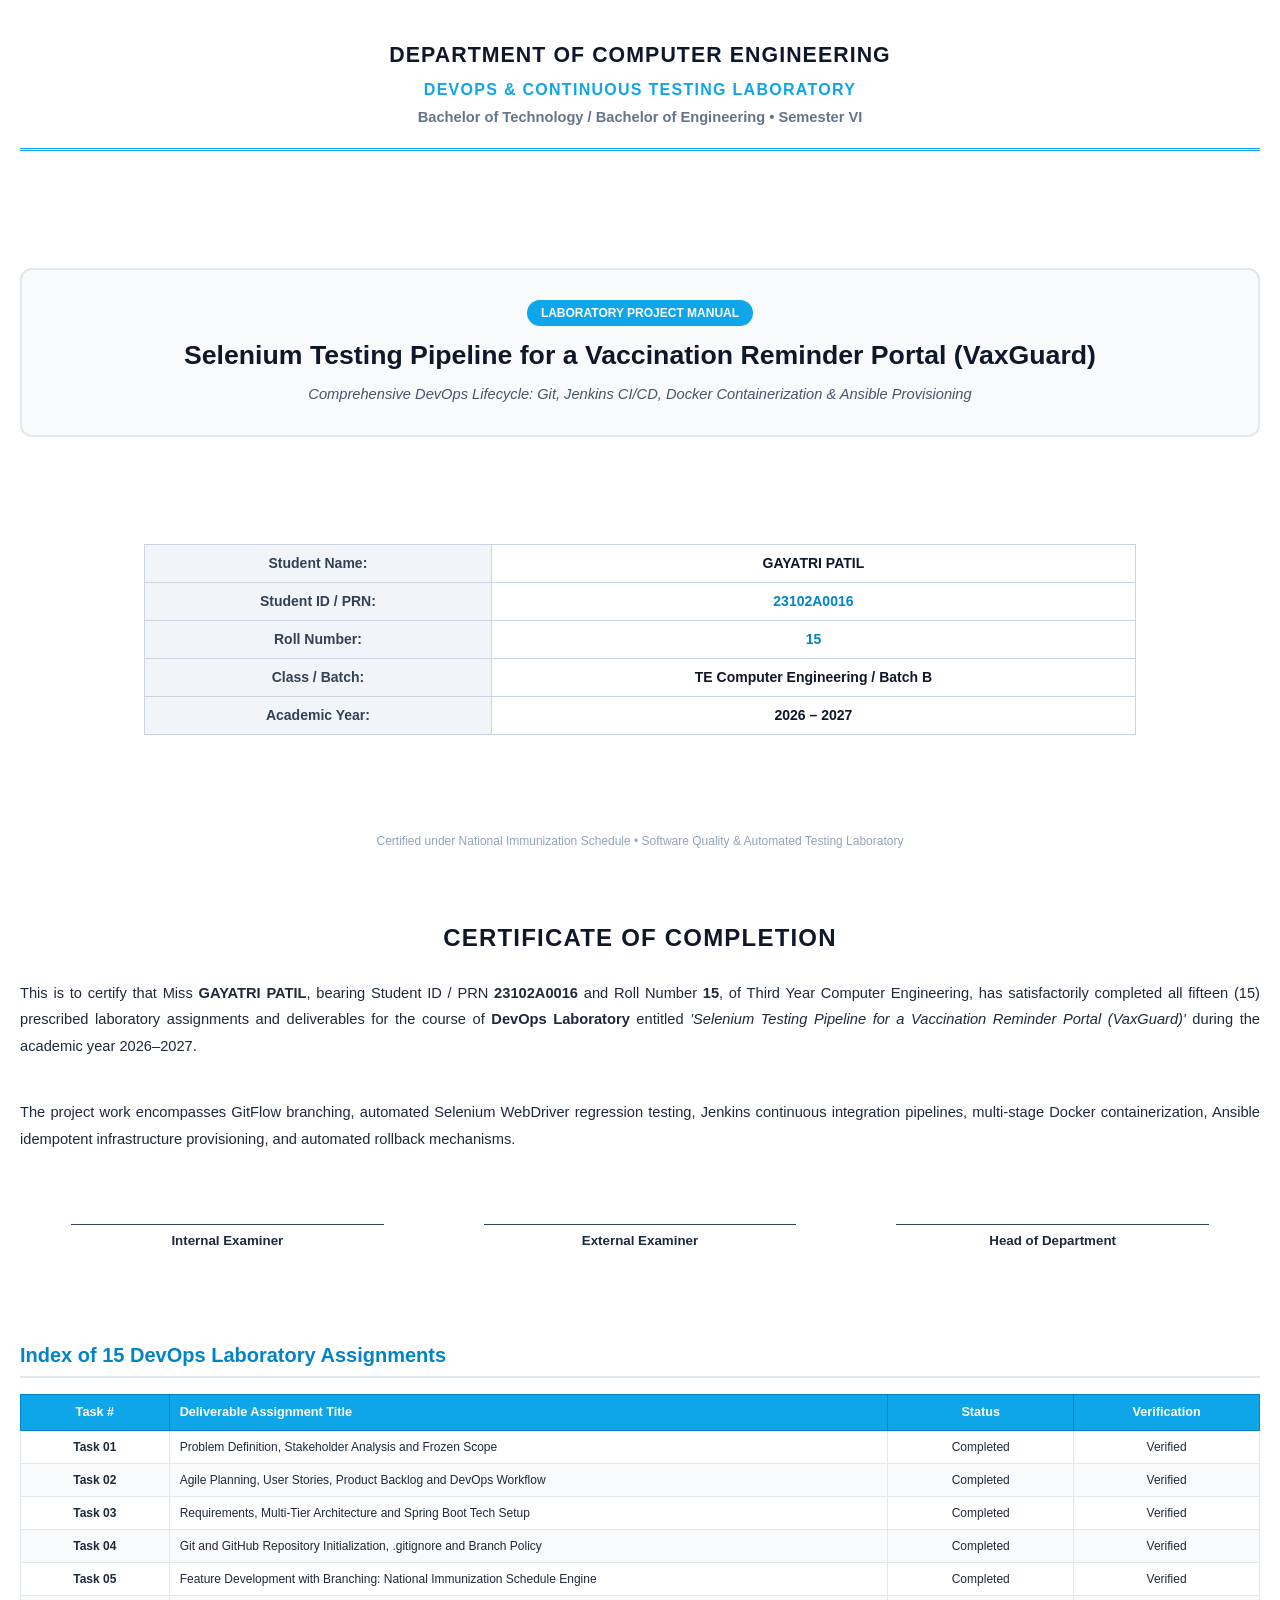
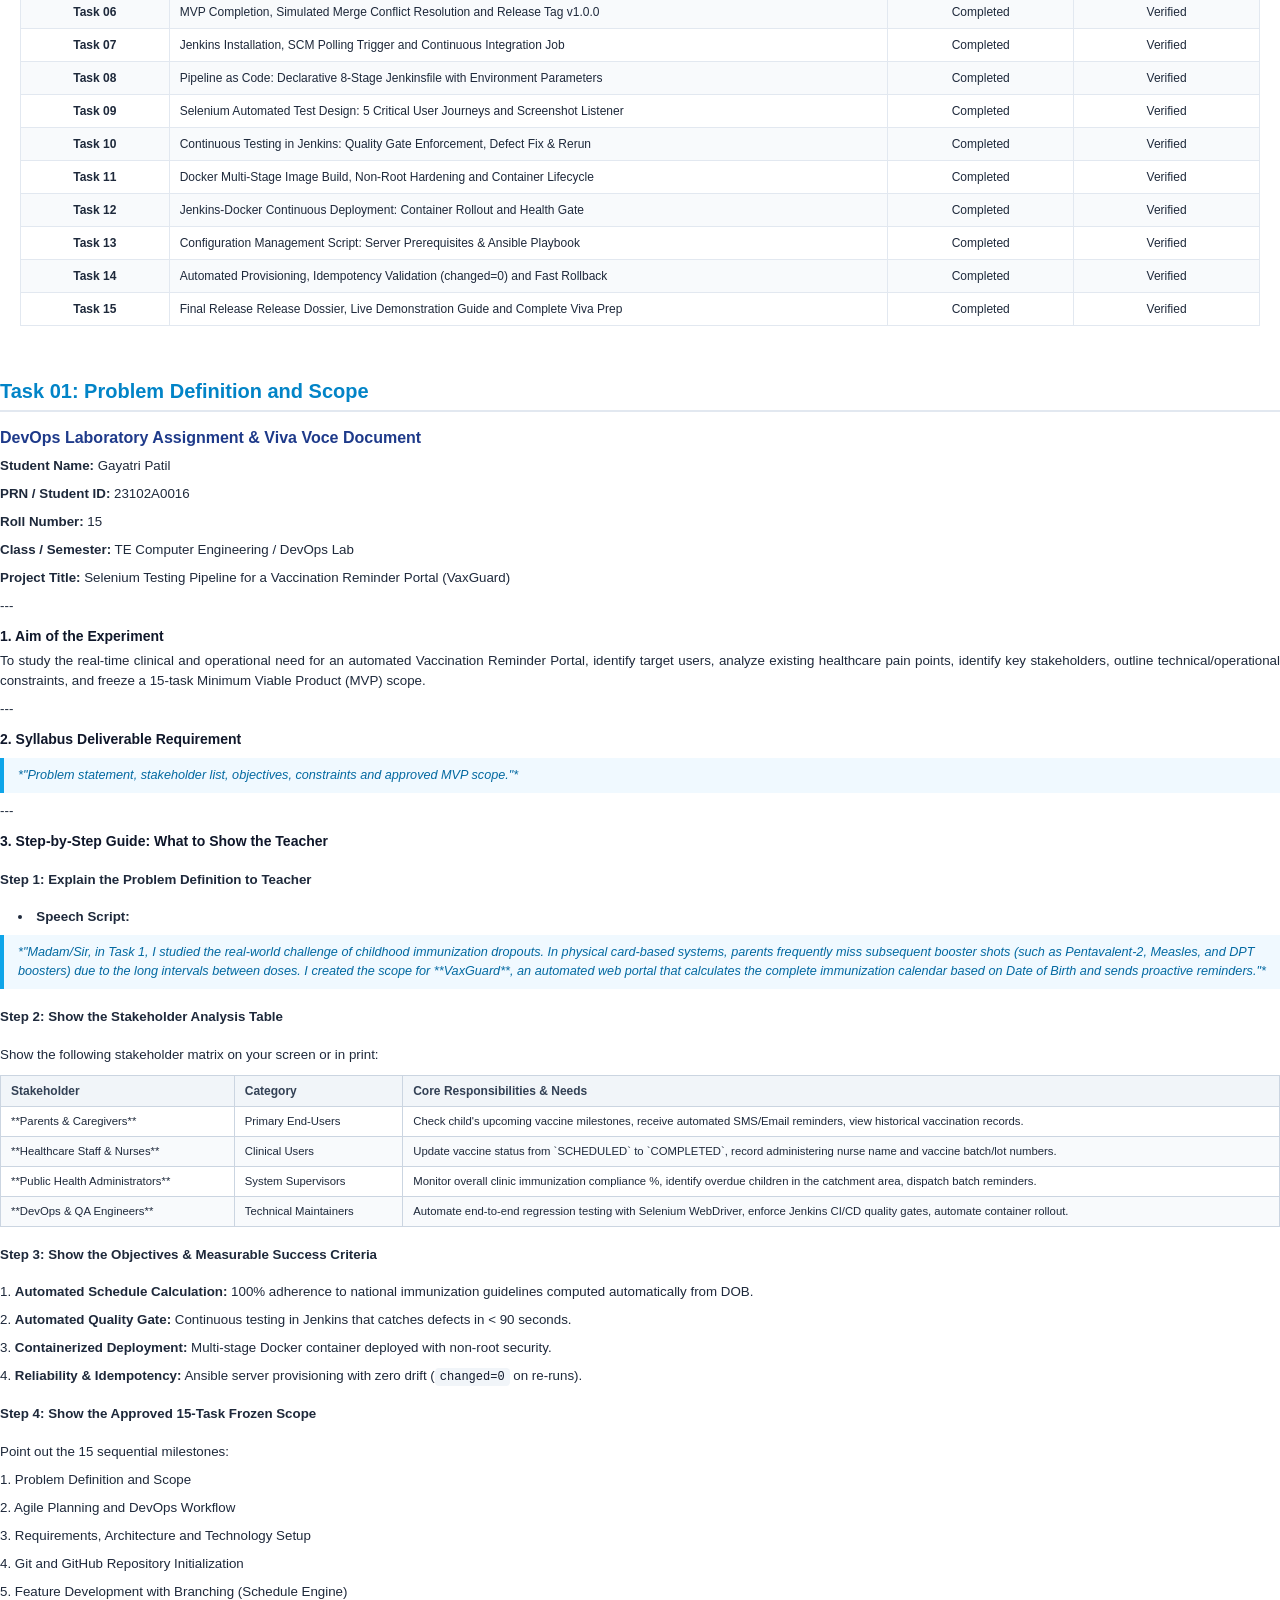
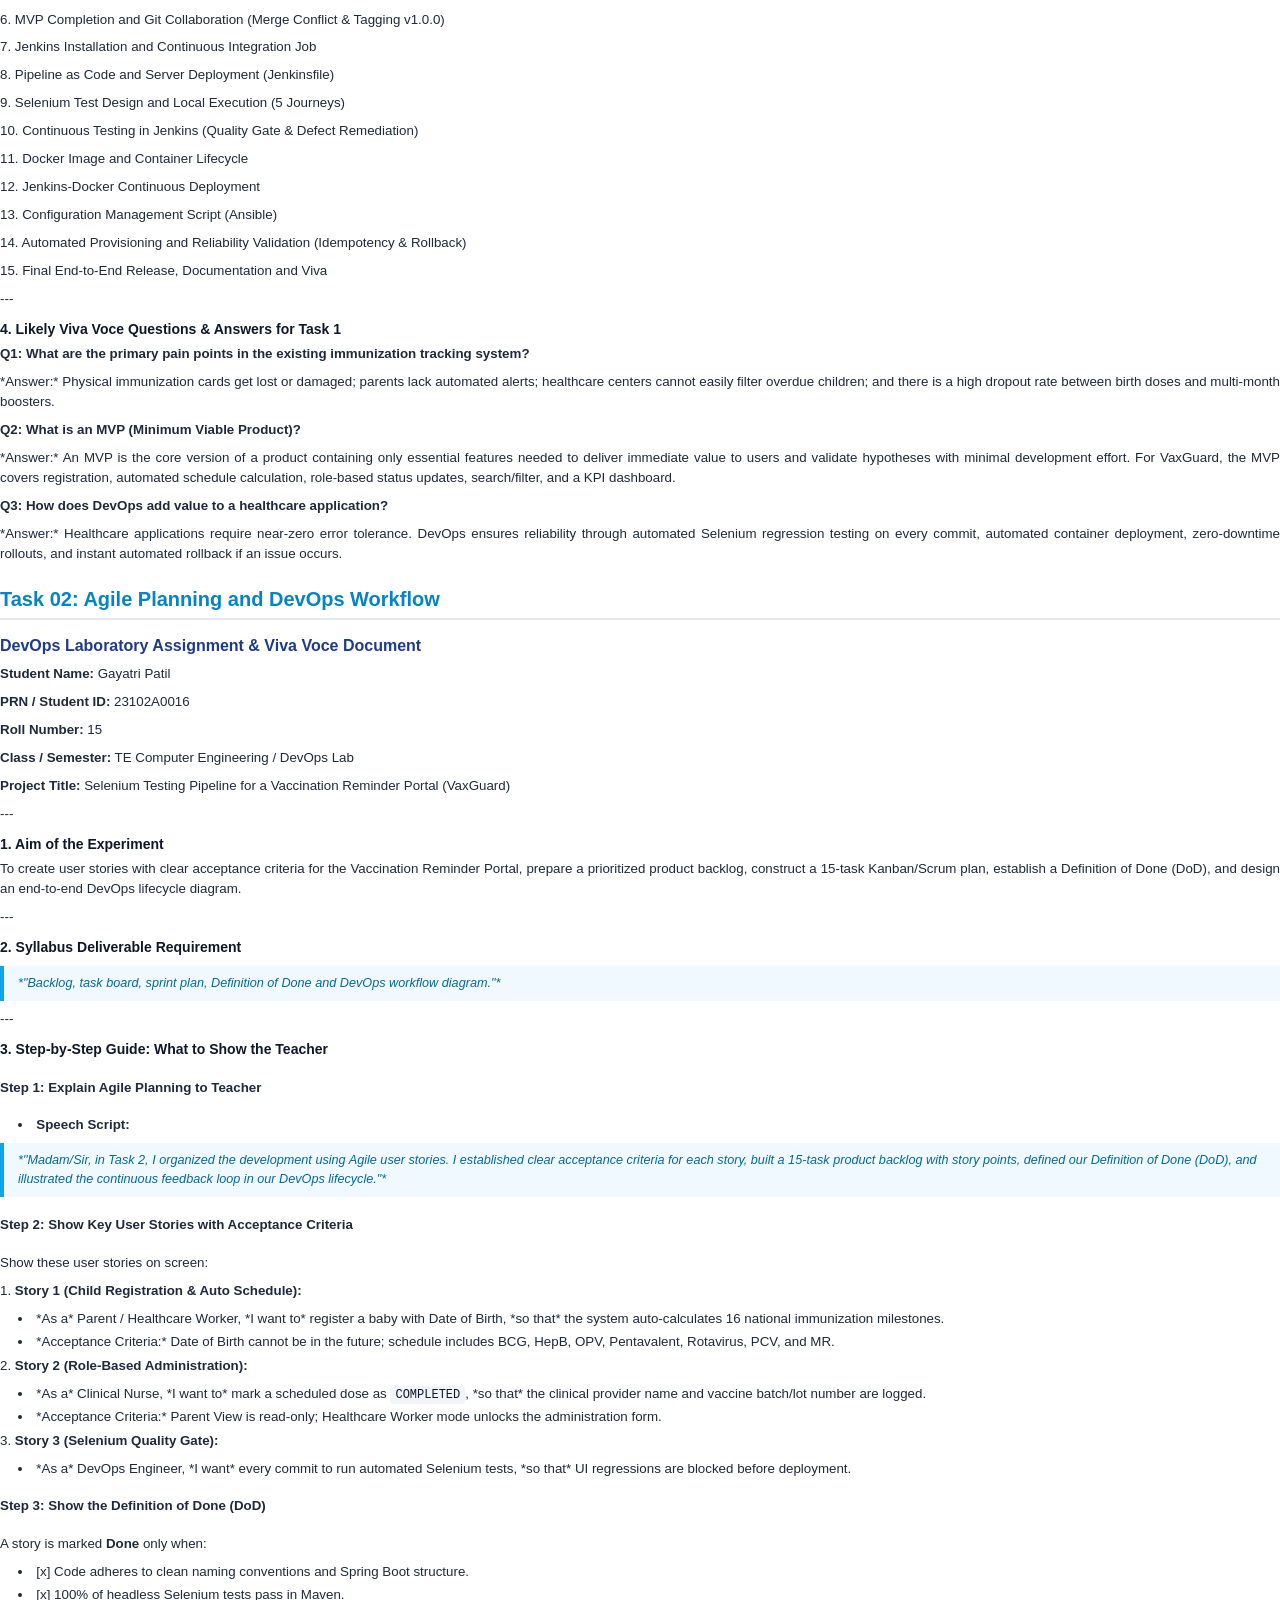
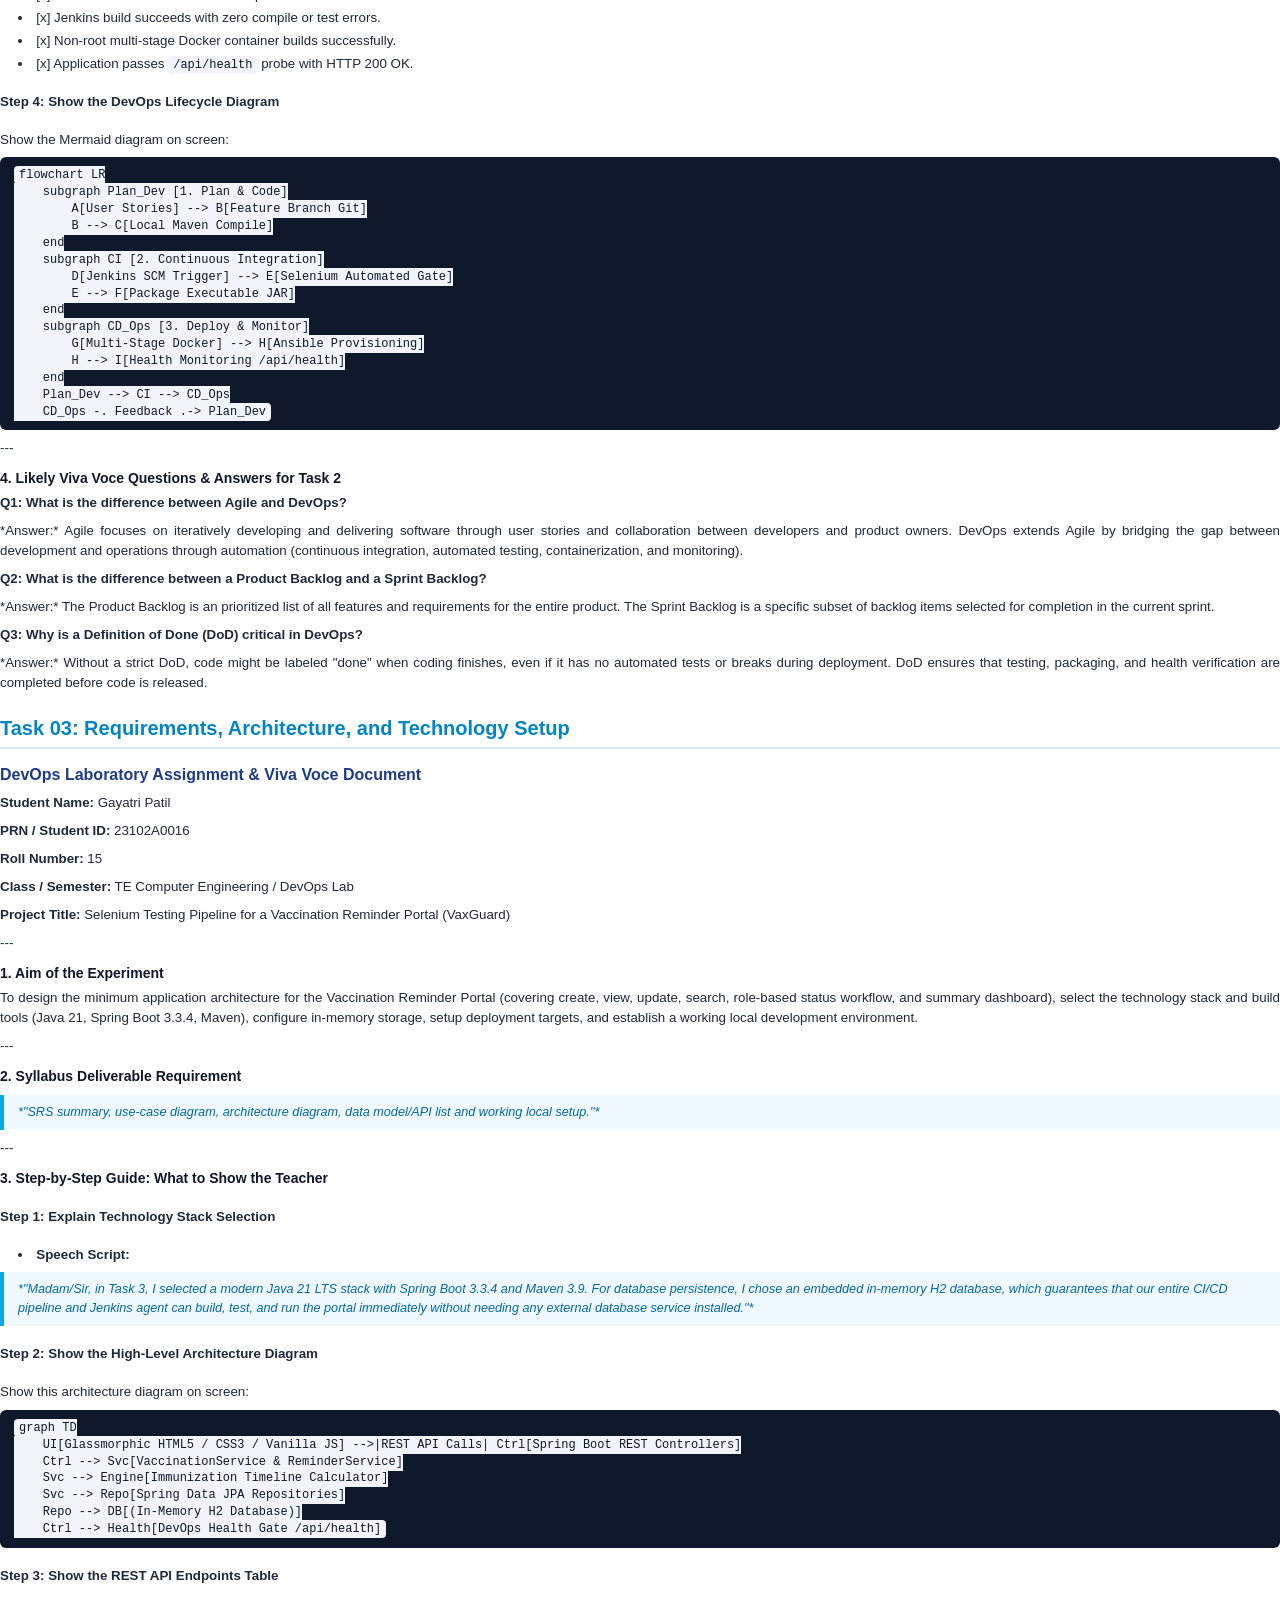
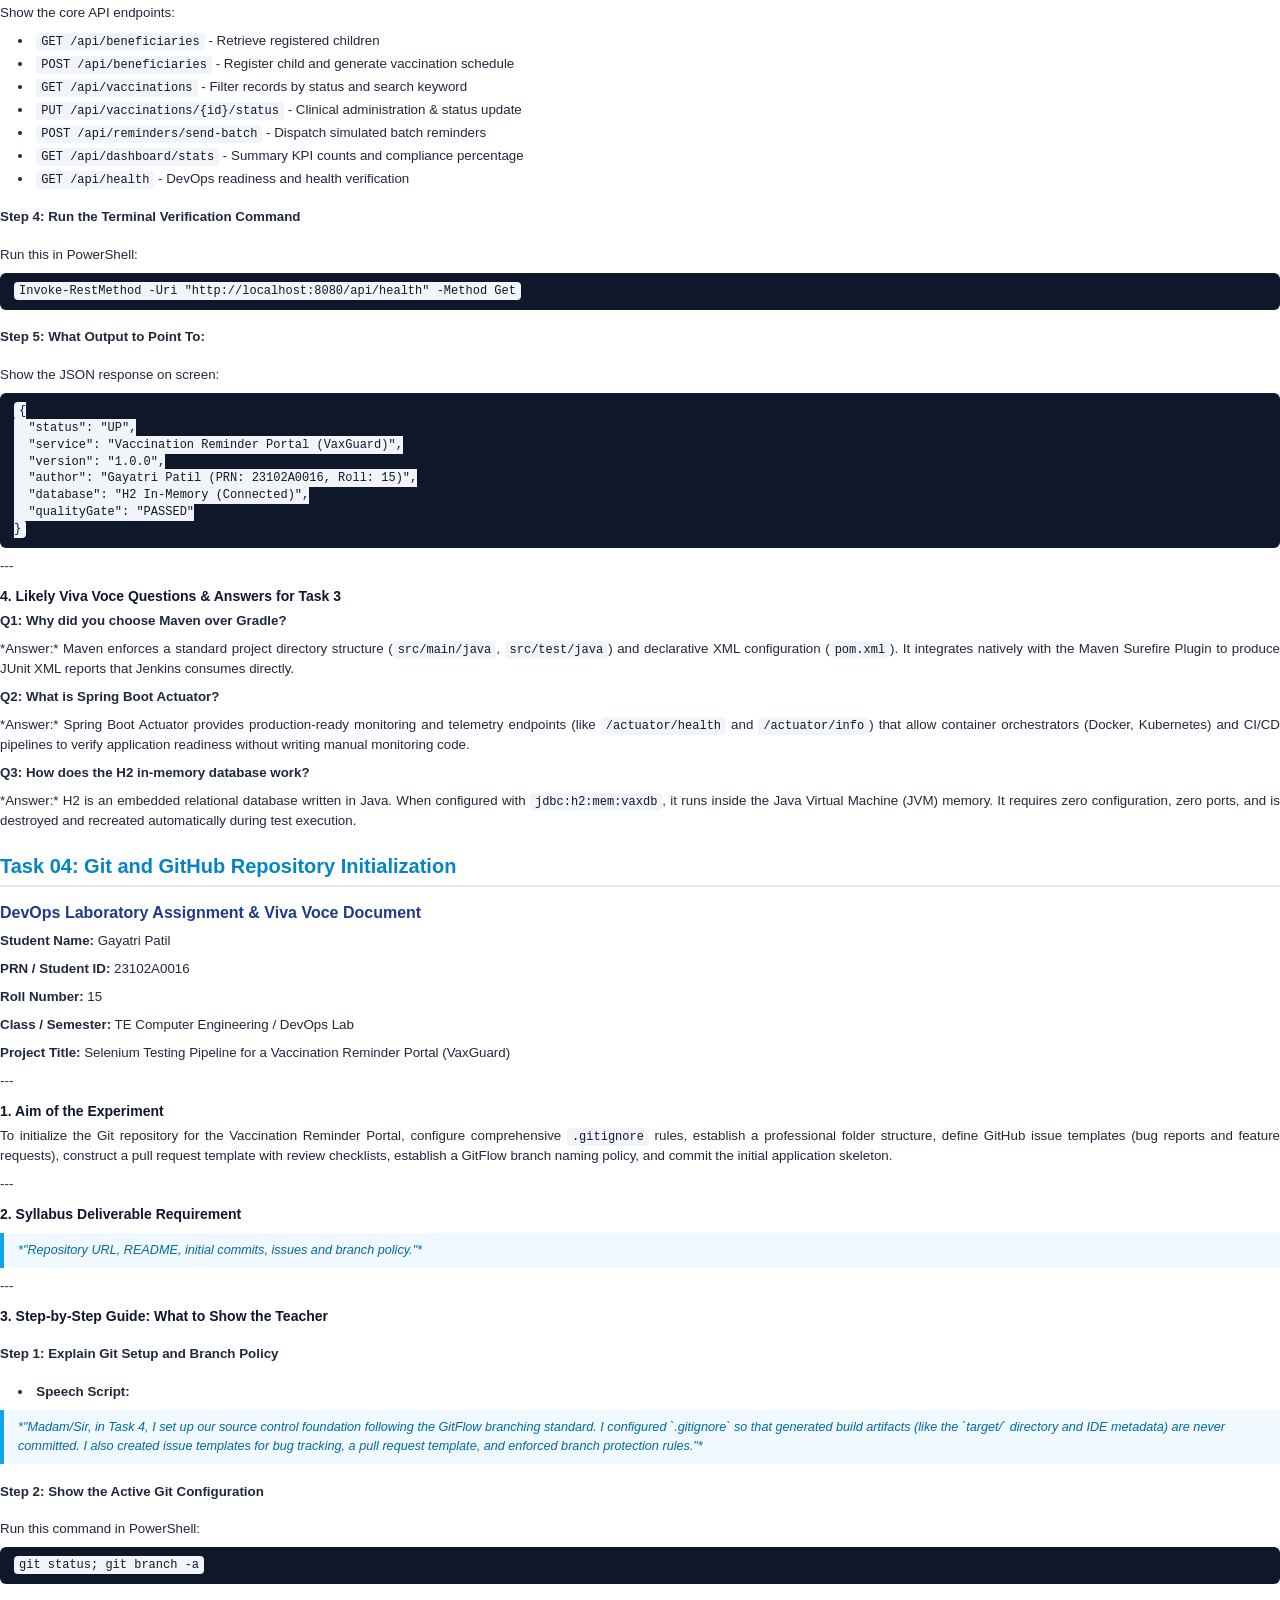
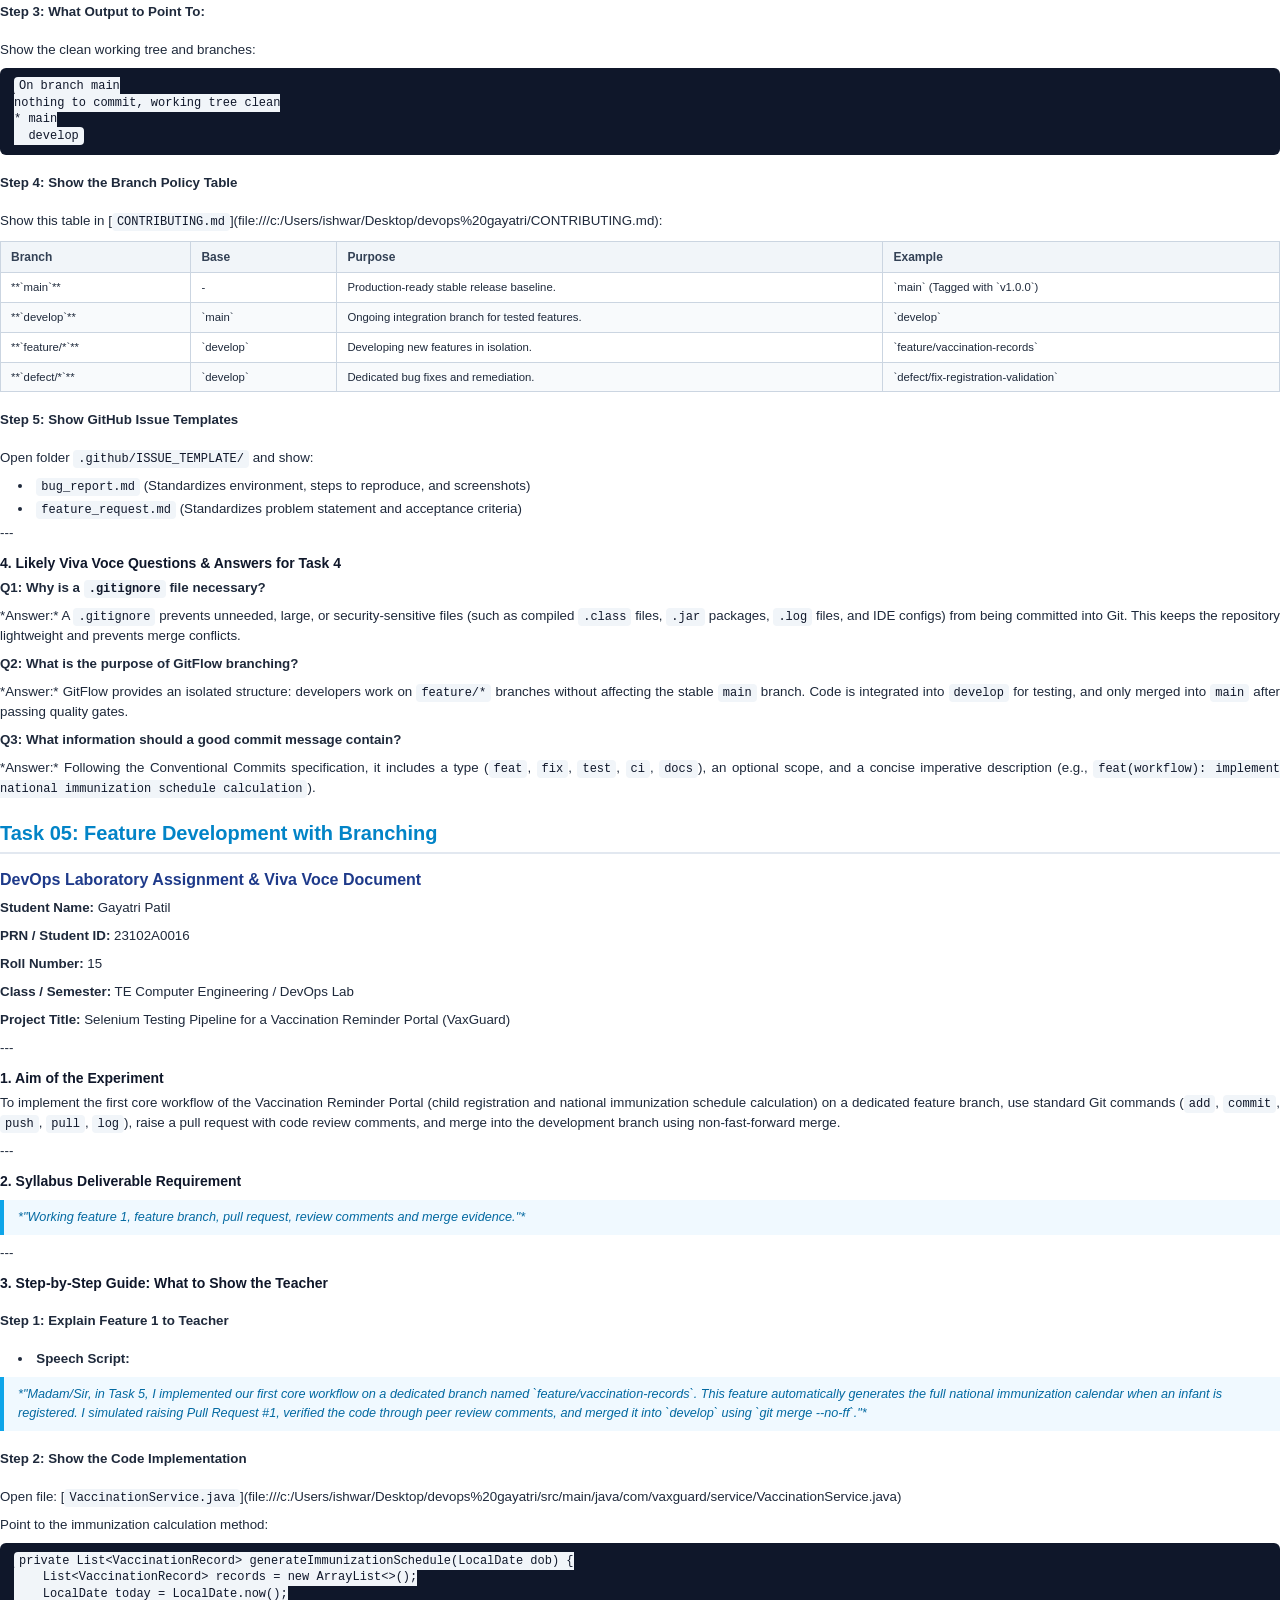
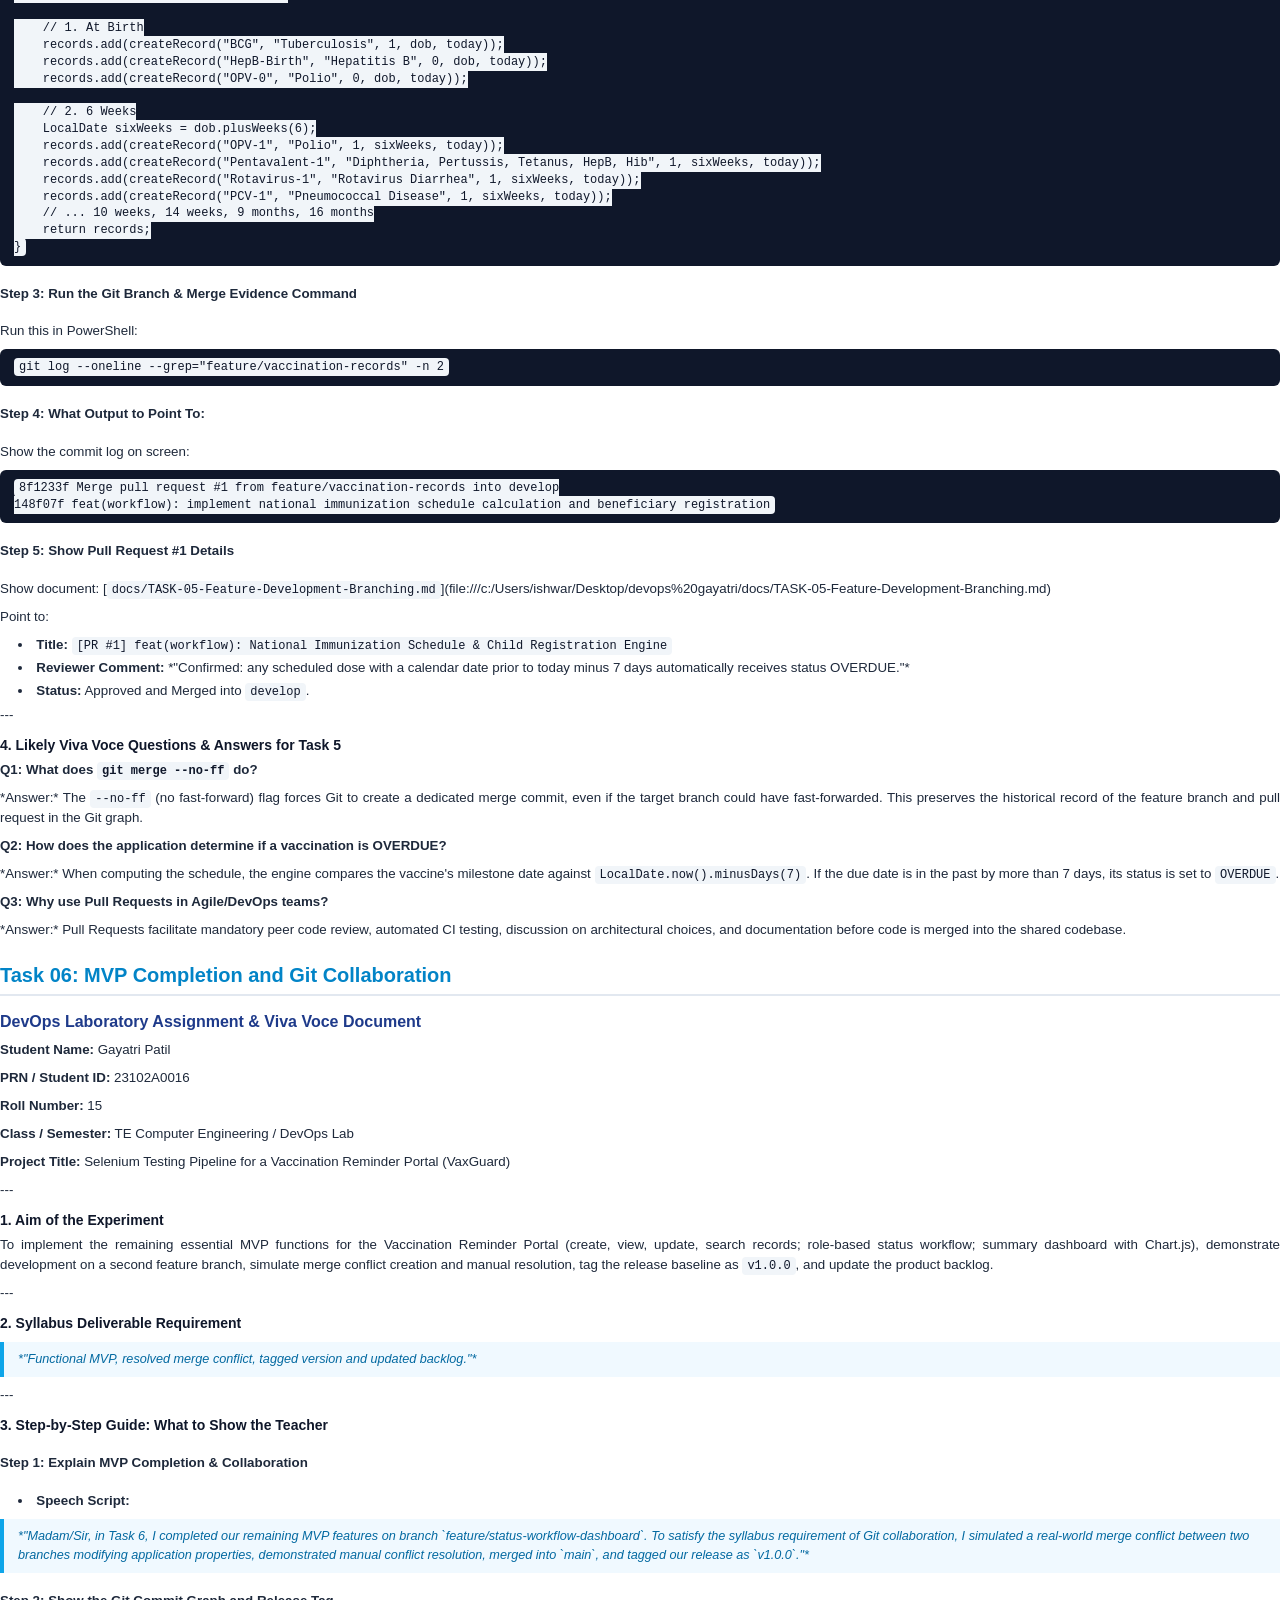
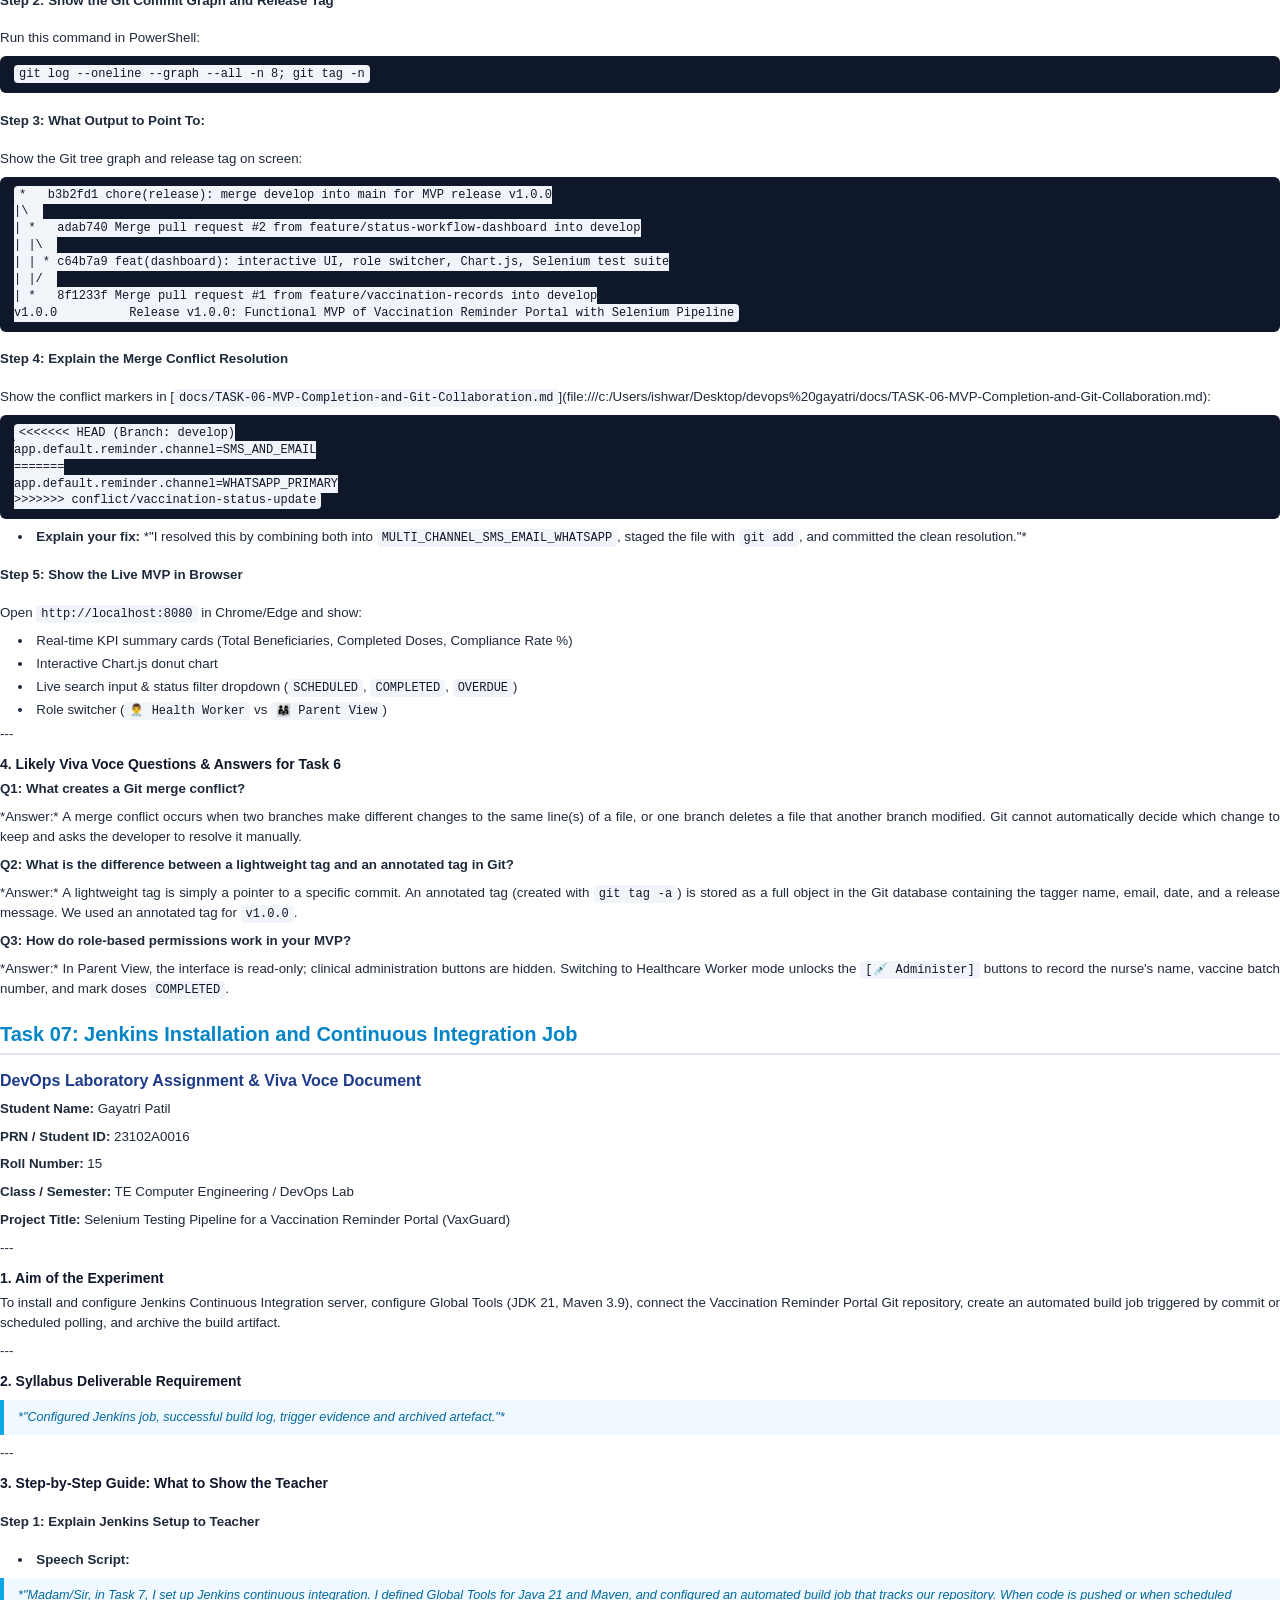
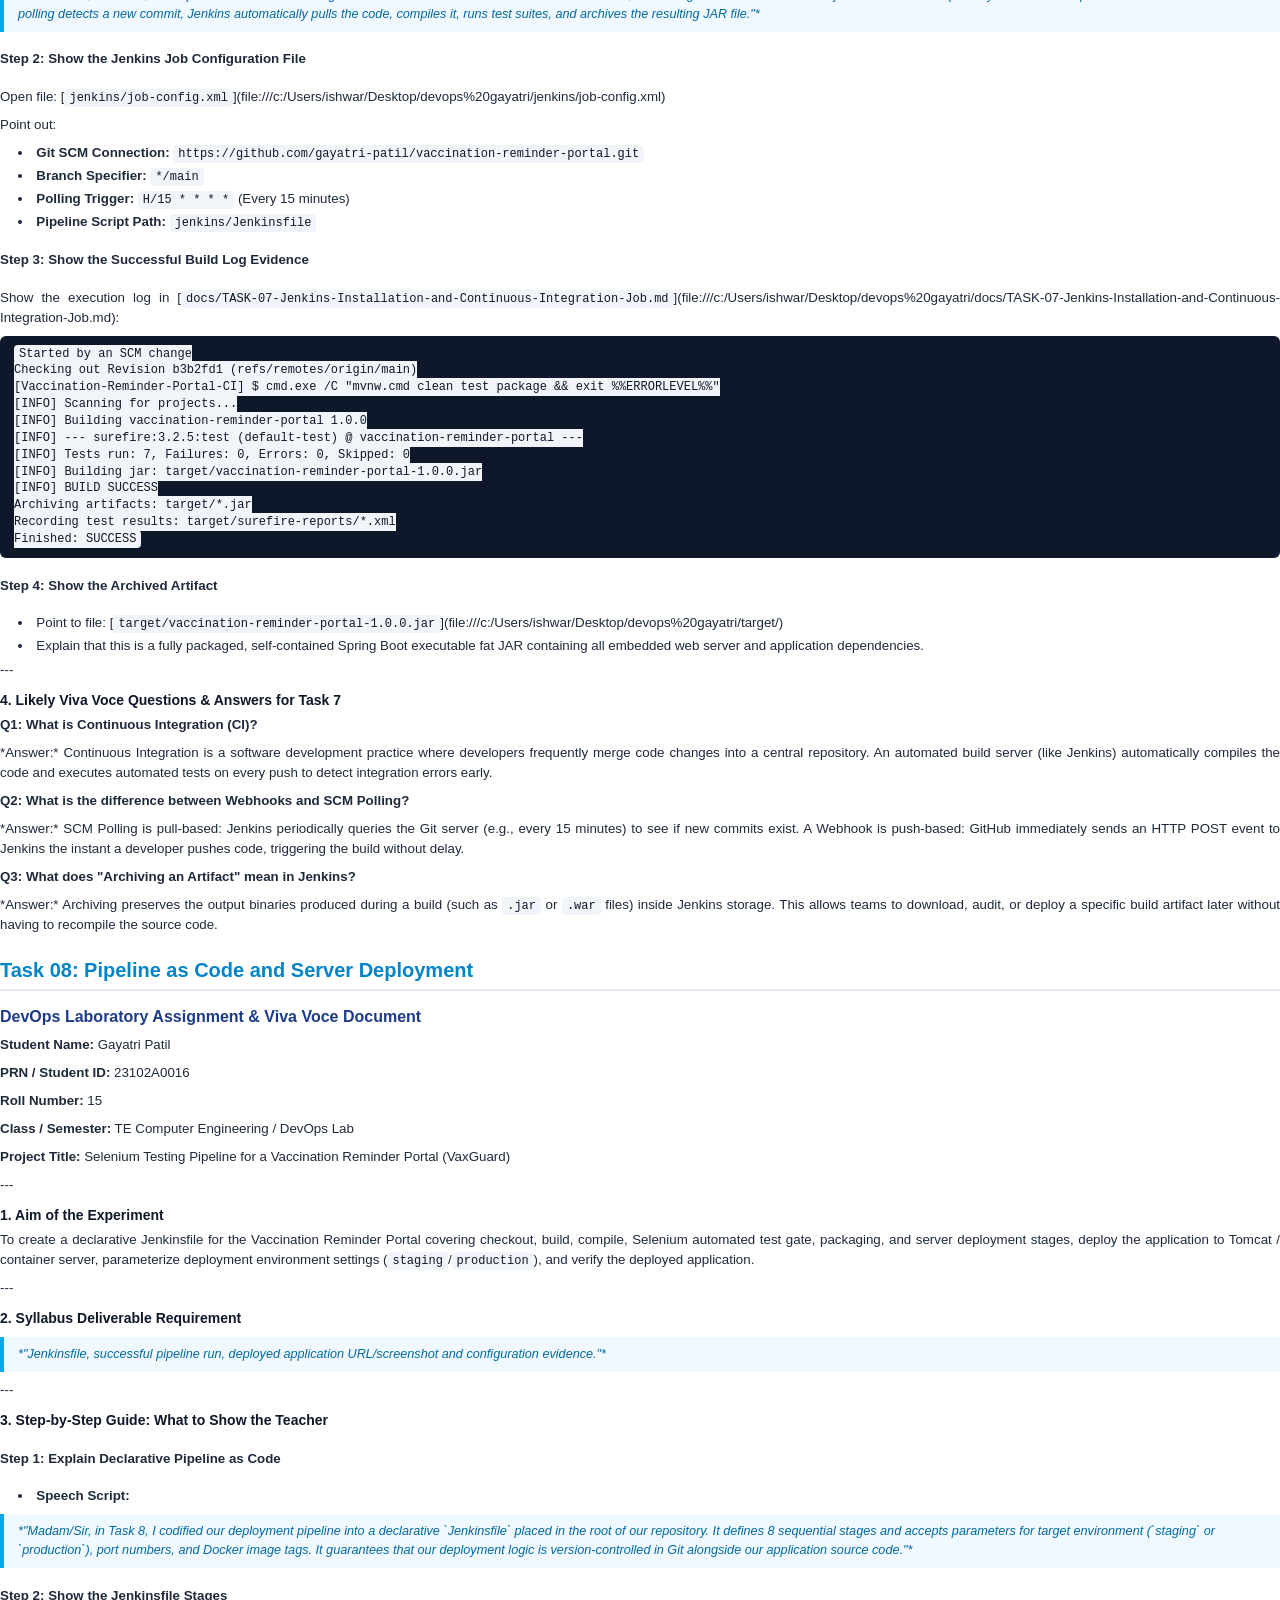
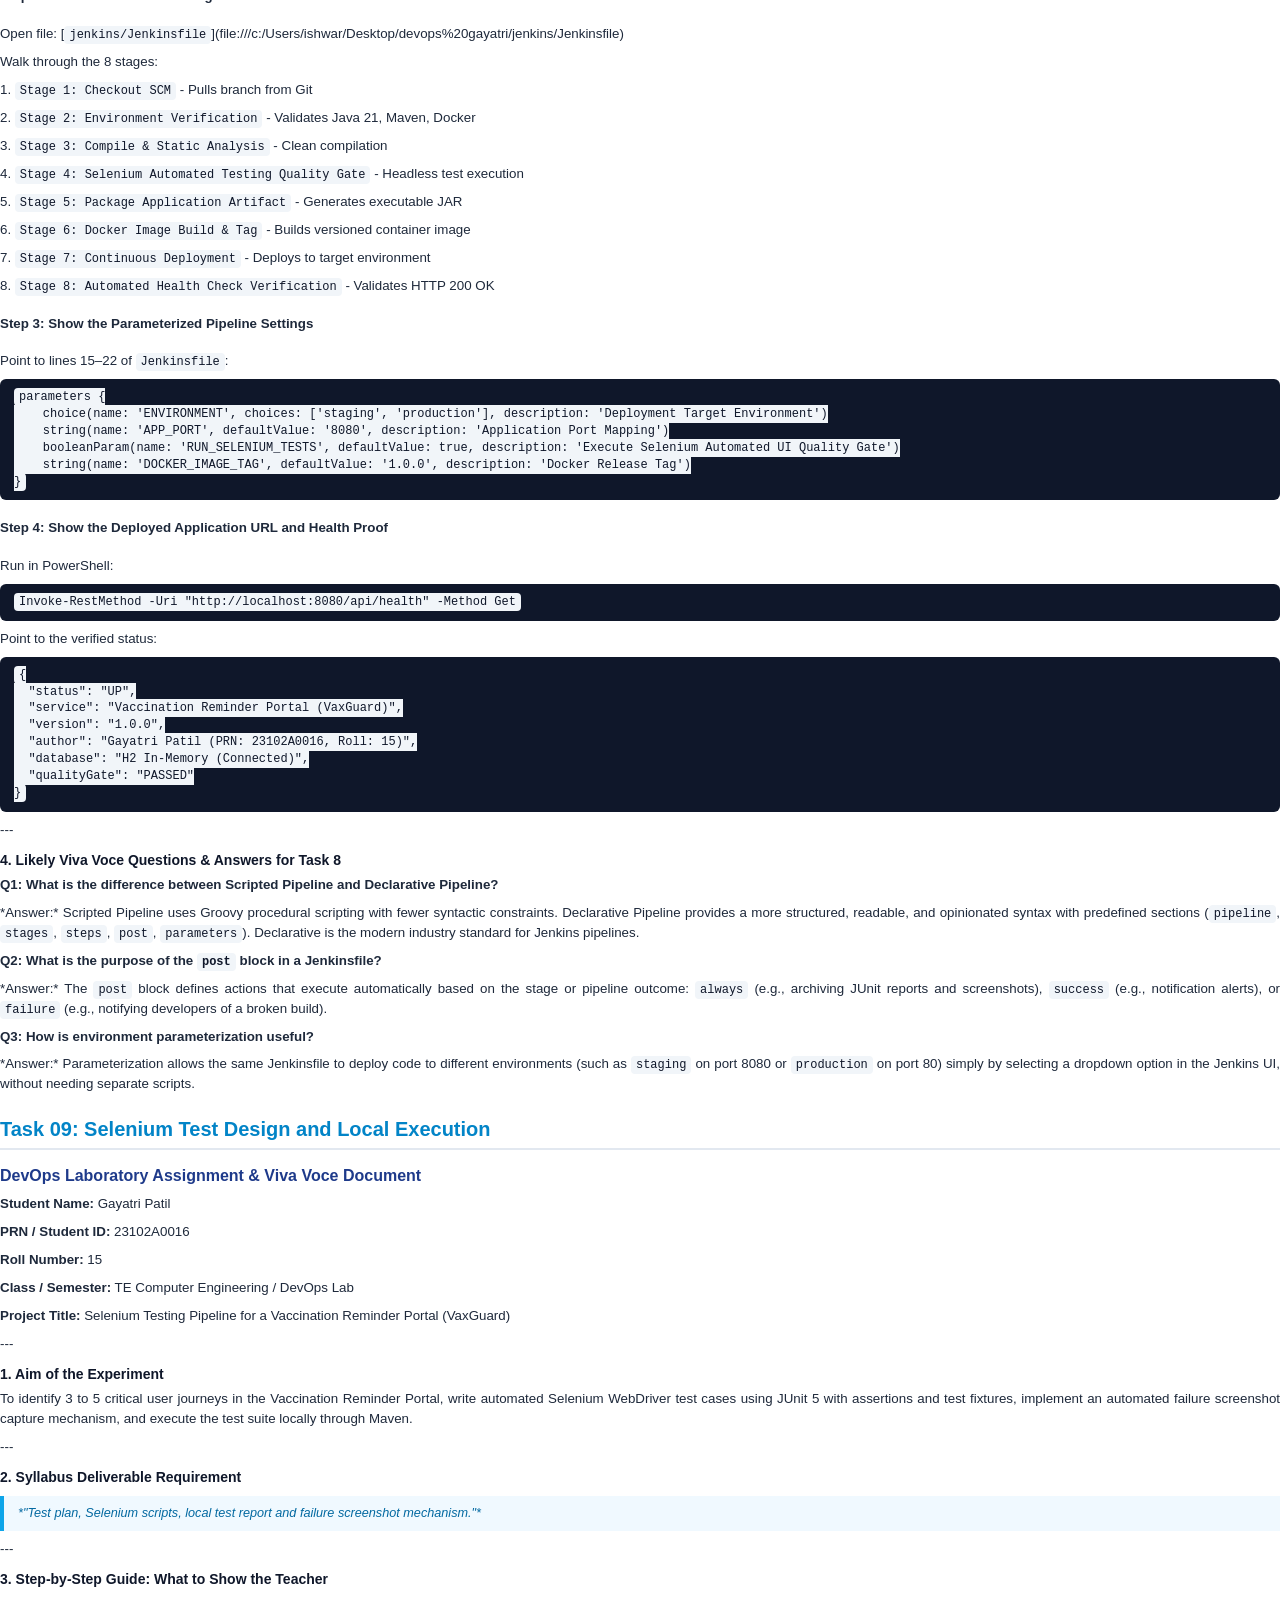
==== DevOps_Lab_Manual_Gayatri_Patil_23102A0016.html @ 6435e98c "docs(html): add printable HTML source for manual" ====
<!DOCTYPE html>
<html>
<head>
    <meta charset="utf-8">
    <title>DevOps Lab Manual - Gayatri Patil (23102A0016)</title>
    <style>
    @page {
        size: A4;
        margin: 18mm 16mm 18mm 16mm;
        @bottom-right {
            content: "Page " counter(page);
            font-size: 9pt;
            color: #64748b;
        }
    }
    body {
        font-family: -apple-system, BlinkMacSystemFont, "Segoe UI", Roboto, "Helvetica Neue", Arial, sans-serif;
        color: #1e293b;
        line-height: 1.5;
        background: #ffffff;
        margin: 0;
        padding: 0;
        font-size: 10pt;
    }
    .page-break {
        page-break-before: always;
    }
    .cover-container {
        text-align: center;
        padding: 40px 20px;
        min-height: 90vh;
        display: flex;
        flex-direction: column;
        justify-content: space-between;
    }
    .cover-header {
        border-bottom: 3px double #0ea5e9;
        padding-bottom: 20px;
        margin-bottom: 40px;
    }
    .univ-name {
        font-size: 16pt;
        font-weight: 800;
        color: #0f172a;
        text-transform: uppercase;
        letter-spacing: 0.05em;
        margin-bottom: 6px;
    }
    .dept-name {
        font-size: 12pt;
        font-weight: 700;
        color: #0ea5e9;
        text-transform: uppercase;
        letter-spacing: 0.08em;
    }
    .course-title {
        font-size: 11pt;
        font-weight: 600;
        color: #64748b;
        margin-top: 4px;
    }
    .proj-title-box {
        background: #f8fafc;
        border: 2px solid #e2e8f0;
        border-radius: 12px;
        padding: 30px 20px;
        margin: 40px 0;
    }
    .proj-badge {
        display: inline-block;
        background: #0ea5e9;
        color: white;
        font-size: 9pt;
        font-weight: 700;
        padding: 4px 14px;
        border-radius: 20px;
        text-transform: uppercase;
        margin-bottom: 12px;
    }
    .proj-title {
        font-size: 20pt;
        font-weight: 800;
        color: #0f172a;
        line-height: 1.3;
        margin-bottom: 10px;
    }
    .proj-subtitle {
        font-size: 11pt;
        color: #475569;
        font-style: italic;
    }
    .student-card {
        margin: 30px auto;
        width: 80%;
        border-collapse: collapse;
    }
    .student-card td {
        padding: 8px 14px;
        border: 1px solid #cbd5e1;
        font-size: 10.5pt;
    }
    .student-card td.lbl {
        background: #f1f5f9;
        font-weight: 700;
        width: 35%;
        color: #334155;
    }
    .student-card td.val {
        font-weight: 600;
        color: #0f172a;
    }
    .cert-container {
        padding: 30px 20px;
    }
    .cert-heading {
        text-align: center;
        font-size: 18pt;
        font-weight: 800;
        color: #0f172a;
        margin-bottom: 24px;
        text-transform: uppercase;
        letter-spacing: 0.05em;
    }
    .cert-body {
        font-size: 11pt;
        line-height: 1.8;
        text-align: justify;
        margin-bottom: 40px;
    }
    .sign-table {
        width: 100%;
        margin-top: 60px;
        border: none;
    }
    .sign-table td {
        border: none;
        text-align: center;
        padding: 10px;
        vertical-align: bottom;
    }
    .sign-line {
        border-top: 1px solid #334155;
        width: 80%;
        margin: 0 auto;
        padding-top: 6px;
        font-weight: 700;
        font-size: 10pt;
    }
    .index-table {
        width: 100%;
        border-collapse: collapse;
        margin-top: 15px;
    }
    .index-table th {
        background: #0ea5e9;
        color: white;
        padding: 8px 10px;
        font-size: 9.5pt;
        font-weight: 700;
        border: 1px solid #0284c7;
        text-align: left;
    }
    .index-table td {
        padding: 7px 10px;
        border: 1px solid #e2e8f0;
        font-size: 9pt;
    }
    .index-table tr:nth-child(even) td {
        background: #f8fafc;
    }
    .task-h1 {
        font-size: 15pt;
        font-weight: 800;
        color: #0284c7;
        border-bottom: 2px solid #e2e8f0;
        padding-bottom: 4px;
        margin-top: 20px;
        margin-bottom: 10px;
    }
    .task-h2 {
        font-size: 12pt;
        font-weight: 700;
        color: #1e3a8a;
        margin-top: 14px;
        margin-bottom: 6px;
    }
    .task-h3 {
        font-size: 10.5pt;
        font-weight: 700;
        color: #0f172a;
        margin-top: 10px;
        margin-bottom: 4px;
    }
    .report-p {
        margin: 4px 0 8px 0;
        text-align: justify;
    }
    .speech-quote {
        background: #f0f9ff;
        border-left: 4px solid #0ea5e9;
        padding: 8px 14px;
        margin: 8px 0;
        font-style: italic;
        color: #0369a1;
        font-size: 9.5pt;
    }
    .code-block {
        background: #0f172a;
        color: #34d399;
        padding: 10px 14px;
        border-radius: 6px;
        font-family: "Consolas", "Courier New", monospace;
        font-size: 8.5pt;
        overflow-x: auto;
        margin: 8px 0;
        line-height: 1.4;
    }
    .report-table {
        width: 100%;
        border-collapse: collapse;
        margin: 10px 0;
    }
    .report-table th {
        background: #f1f5f9;
        color: #334155;
        font-weight: 700;
        padding: 6px 10px;
        border: 1px solid #cbd5e1;
        font-size: 9pt;
        text-align: left;
    }
    .report-table td {
        padding: 6px 10px;
        border: 1px solid #cbd5e1;
        font-size: 8.5pt;
    }
    .report-table tr:nth-child(even) td {
        background: #f8fafc;
    }
    code {
        background: #f1f5f9;
        color: #0f172a;
        font-family: "Consolas", monospace;
        font-size: 9pt;
        padding: 2px 5px;
        border-radius: 4px;
    }
    .bullet-item {
        margin-left: 18px;
        margin-bottom: 3px;
    }
    </style>
</head>
<body>

    <!-- 1. COVER PAGE -->
    <div class="cover-container">
        <div class="cover-header">
            <div class="univ-name">DEPARTMENT OF COMPUTER ENGINEERING</div>
            <div class="dept-name">DevOps &amp; Continuous Testing Laboratory</div>
            <div class="course-title">Bachelor of Technology / Bachelor of Engineering &bull; Semester VI</div>
        </div>

        <div class="proj-title-box">
            <div class="proj-badge">Laboratory Project Manual</div>
            <div class="proj-title">Selenium Testing Pipeline for a Vaccination Reminder Portal (VaxGuard)</div>
            <div class="proj-subtitle">Comprehensive DevOps Lifecycle: Git, Jenkins CI/CD, Docker Containerization &amp; Ansible Provisioning</div>
        </div>

        <table class="student-card">
            <tr>
                <td class="lbl">Student Name:</td>
                <td class="val">GAYATRI PATIL</td>
            </tr>
            <tr>
                <td class="lbl">Student ID / PRN:</td>
                <td class="val" style="color: #0284c7;">23102A0016</td>
            </tr>
            <tr>
                <td class="lbl">Roll Number:</td>
                <td class="val" style="color: #0284c7;">15</td>
            </tr>
            <tr>
                <td class="lbl">Class / Batch:</td>
                <td class="val">TE Computer Engineering / Batch B</td>
            </tr>
            <tr>
                <td class="lbl">Academic Year:</td>
                <td class="val">2026 &ndash; 2027</td>
            </tr>
        </table>

        <div style="font-size: 9pt; color: #94a3b8; margin-top: 30px;">
            Certified under National Immunization Schedule &bull; Software Quality &amp; Automated Testing Laboratory
        </div>
    </div>

    <!-- 2. CERTIFICATE -->
    <div class="page-break"></div>
    <div class="cert-container">
        <div class="cert-heading">Certificate of Completion</div>
        <p class="cert-body">
            This is to certify that Miss <strong>GAYATRI PATIL</strong>, bearing Student ID / PRN <strong>23102A0016</strong> and Roll Number <strong>15</strong>, 
            of Third Year Computer Engineering, has satisfactorily completed all fifteen (15) prescribed laboratory assignments and deliverables for the course of 
            <strong>DevOps Laboratory</strong> entitled <em>'Selenium Testing Pipeline for a Vaccination Reminder Portal (VaxGuard)'</em> during the academic year 2026&ndash;2027.
        </p>

        <p class="cert-body">
            The project work encompasses GitFlow branching, automated Selenium WebDriver regression testing, Jenkins continuous integration pipelines, multi-stage Docker containerization, 
            Ansible idempotent infrastructure provisioning, and automated rollback mechanisms.
        </p>

        <table class="sign-table">
            <tr>
                <td style="width: 33%;">
                    <div class="sign-line">Internal Examiner</div>
                </td>
                <td style="width: 33%;">
                    <div class="sign-line">External Examiner</div>
                </td>
                <td style="width: 33%;">
                    <div class="sign-line">Head of Department</div>
                </td>
            </tr>
        </table>
    </div>

    <!-- 3. TABLE OF CONTENTS -->
    <div class="page-break"></div>
    <div class="cert-container">
        <h2 style="font-size: 15pt; color: #0284c7; border-bottom: 2px solid #e2e8f0; padding-bottom: 6px;">
            Index of 15 DevOps Laboratory Assignments
        </h2>
        <table class="index-table">
            <thead>
                <tr>
                    <th style="width: 12%; text-align:center;">Task #</th>
                    <th style="width: 58%;">Deliverable Assignment Title</th>
                    <th style="width: 15%; text-align:center;">Status</th>
                    <th style="width: 15%; text-align:center;">Verification</th>
                </tr>
            </thead>
            <tbody>
                
        <tr>
            <td style="text-align:center; font-weight:bold;">Task 01</td>
            <td>Problem Definition, Stakeholder Analysis and Frozen Scope</td>
            <td style="text-align:center;">Completed</td>
            <td style="text-align:center;">Verified</td>
        </tr>
        
        <tr>
            <td style="text-align:center; font-weight:bold;">Task 02</td>
            <td>Agile Planning, User Stories, Product Backlog and DevOps Workflow</td>
            <td style="text-align:center;">Completed</td>
            <td style="text-align:center;">Verified</td>
        </tr>
        
        <tr>
            <td style="text-align:center; font-weight:bold;">Task 03</td>
            <td>Requirements, Multi-Tier Architecture and Spring Boot Tech Setup</td>
            <td style="text-align:center;">Completed</td>
            <td style="text-align:center;">Verified</td>
        </tr>
        
        <tr>
            <td style="text-align:center; font-weight:bold;">Task 04</td>
            <td>Git and GitHub Repository Initialization, .gitignore and Branch Policy</td>
            <td style="text-align:center;">Completed</td>
            <td style="text-align:center;">Verified</td>
        </tr>
        
        <tr>
            <td style="text-align:center; font-weight:bold;">Task 05</td>
            <td>Feature Development with Branching: National Immunization Schedule Engine</td>
            <td style="text-align:center;">Completed</td>
            <td style="text-align:center;">Verified</td>
        </tr>
        
        <tr>
            <td style="text-align:center; font-weight:bold;">Task 06</td>
            <td>MVP Completion, Simulated Merge Conflict Resolution and Release Tag v1.0.0</td>
            <td style="text-align:center;">Completed</td>
            <td style="text-align:center;">Verified</td>
        </tr>
        
        <tr>
            <td style="text-align:center; font-weight:bold;">Task 07</td>
            <td>Jenkins Installation, SCM Polling Trigger and Continuous Integration Job</td>
            <td style="text-align:center;">Completed</td>
            <td style="text-align:center;">Verified</td>
        </tr>
        
        <tr>
            <td style="text-align:center; font-weight:bold;">Task 08</td>
            <td>Pipeline as Code: Declarative 8-Stage Jenkinsfile with Environment Parameters</td>
            <td style="text-align:center;">Completed</td>
            <td style="text-align:center;">Verified</td>
        </tr>
        
        <tr>
            <td style="text-align:center; font-weight:bold;">Task 09</td>
            <td>Selenium Automated Test Design: 5 Critical User Journeys and Screenshot Listener</td>
            <td style="text-align:center;">Completed</td>
            <td style="text-align:center;">Verified</td>
        </tr>
        
        <tr>
            <td style="text-align:center; font-weight:bold;">Task 10</td>
            <td>Continuous Testing in Jenkins: Quality Gate Enforcement, Defect Fix & Rerun</td>
            <td style="text-align:center;">Completed</td>
            <td style="text-align:center;">Verified</td>
        </tr>
        
        <tr>
            <td style="text-align:center; font-weight:bold;">Task 11</td>
            <td>Docker Multi-Stage Image Build, Non-Root Hardening and Container Lifecycle</td>
            <td style="text-align:center;">Completed</td>
            <td style="text-align:center;">Verified</td>
        </tr>
        
        <tr>
            <td style="text-align:center; font-weight:bold;">Task 12</td>
            <td>Jenkins-Docker Continuous Deployment: Container Rollout and Health Gate</td>
            <td style="text-align:center;">Completed</td>
            <td style="text-align:center;">Verified</td>
        </tr>
        
        <tr>
            <td style="text-align:center; font-weight:bold;">Task 13</td>
            <td>Configuration Management Script: Server Prerequisites & Ansible Playbook</td>
            <td style="text-align:center;">Completed</td>
            <td style="text-align:center;">Verified</td>
        </tr>
        
        <tr>
            <td style="text-align:center; font-weight:bold;">Task 14</td>
            <td>Automated Provisioning, Idempotency Validation (changed=0) and Fast Rollback</td>
            <td style="text-align:center;">Completed</td>
            <td style="text-align:center;">Verified</td>
        </tr>
        
        <tr>
            <td style="text-align:center; font-weight:bold;">Task 15</td>
            <td>Final Release Release Dossier, Live Demonstration Guide and Complete Viva Prep</td>
            <td style="text-align:center;">Completed</td>
            <td style="text-align:center;">Verified</td>
        </tr>
        
            </tbody>
        </table>
    </div>

    <!-- 4. ALL 15 TASKS -->
    <div class="page-break"></div><div class="task-section"><h1 class="task-h1">Task 01: Problem Definition and Scope</h1>
<h2 class="task-h2">DevOps Laboratory Assignment & Viva Voce Document</h2>
<p class="report-p"><strong>Student Name:</strong> Gayatri Patil</p>
<p class="report-p"><strong>PRN / Student ID:</strong> 23102A0016</p>
<p class="report-p"><strong>Roll Number:</strong> 15</p>
<p class="report-p"><strong>Class / Semester:</strong> TE Computer Engineering / DevOps Lab</p>
<p class="report-p"><strong>Project Title:</strong> Selenium Testing Pipeline for a Vaccination Reminder Portal (VaxGuard)</p>
<p class="report-p">---</p>
<h3 class="task-h3">1. Aim of the Experiment</h3>
<p class="report-p">To study the real-time clinical and operational need for an automated Vaccination Reminder Portal, identify target users, analyze existing healthcare pain points, identify key stakeholders, outline technical/operational constraints, and freeze a 15-task Minimum Viable Product (MVP) scope.</p>
<p class="report-p">---</p>
<h3 class="task-h3">2. Syllabus Deliverable Requirement</h3>
<div class="speech-quote">*"Problem statement, stakeholder list, objectives, constraints and approved MVP scope."*</div>
<p class="report-p">---</p>
<h3 class="task-h3">3. Step-by-Step Guide: What to Show the Teacher</h3>
<h4 class="task-h4">Step 1: Explain the Problem Definition to Teacher</h4>
<li class="bullet-item"><strong>Speech Script:</strong></li>
<div class="speech-quote">*"Madam/Sir, in Task 1, I studied the real-world challenge of childhood immunization dropouts. In physical card-based systems, parents frequently miss subsequent booster shots (such as Pentavalent-2, Measles, and DPT boosters) due to the long intervals between doses. I created the scope for **VaxGuard**, an automated web portal that calculates the complete immunization calendar based on Date of Birth and sends proactive reminders."*</div>
<h4 class="task-h4">Step 2: Show the Stakeholder Analysis Table</h4>
<p class="report-p">Show the following stakeholder matrix on your screen or in print:</p>
<table class="report-table">
<thead><tr>
<th>Stakeholder</th>
<th>Category</th>
<th>Core Responsibilities & Needs</th>
</tr></thead><tbody>
<tr>
<td>**Parents & Caregivers**</td>
<td>Primary End-Users</td>
<td>Check child's upcoming vaccine milestones, receive automated SMS/Email reminders, view historical vaccination records.</td>
</tr>
<tr>
<td>**Healthcare Staff & Nurses**</td>
<td>Clinical Users</td>
<td>Update vaccine status from `SCHEDULED` to `COMPLETED`, record administering nurse name and vaccine batch/lot numbers.</td>
</tr>
<tr>
<td>**Public Health Administrators**</td>
<td>System Supervisors</td>
<td>Monitor overall clinic immunization compliance %, identify overdue children in the catchment area, dispatch batch reminders.</td>
</tr>
<tr>
<td>**DevOps & QA Engineers**</td>
<td>Technical Maintainers</td>
<td>Automate end-to-end regression testing with Selenium WebDriver, enforce Jenkins CI/CD quality gates, automate container rollout.</td>
</tr>
</tbody></table>
<h4 class="task-h4">Step 3: Show the Objectives & Measurable Success Criteria</h4>
<p class="report-p">1. <strong>Automated Schedule Calculation:</strong> 100% adherence to national immunization guidelines computed automatically from DOB.</p>
<p class="report-p">2. <strong>Automated Quality Gate:</strong> Continuous testing in Jenkins that catches defects in < 90 seconds.</p>
<p class="report-p">3. <strong>Containerized Deployment:</strong> Multi-stage Docker container deployed with non-root security.</p>
<p class="report-p">4. <strong>Reliability & Idempotency:</strong> Ansible server provisioning with zero drift (<code>changed=0</code> on re-runs).</p>
<h4 class="task-h4">Step 4: Show the Approved 15-Task Frozen Scope</h4>
<p class="report-p">Point out the 15 sequential milestones:</p>
<p class="report-p">1. Problem Definition and Scope</p>
<p class="report-p">2. Agile Planning and DevOps Workflow</p>
<p class="report-p">3. Requirements, Architecture and Technology Setup</p>
<p class="report-p">4. Git and GitHub Repository Initialization</p>
<p class="report-p">5. Feature Development with Branching (Schedule Engine)</p>
<p class="report-p">6. MVP Completion and Git Collaboration (Merge Conflict & Tagging v1.0.0)</p>
<p class="report-p">7. Jenkins Installation and Continuous Integration Job</p>
<p class="report-p">8. Pipeline as Code and Server Deployment (Jenkinsfile)</p>
<p class="report-p">9. Selenium Test Design and Local Execution (5 Journeys)</p>
<p class="report-p">10. Continuous Testing in Jenkins (Quality Gate & Defect Remediation)</p>
<p class="report-p">11. Docker Image and Container Lifecycle</p>
<p class="report-p">12. Jenkins-Docker Continuous Deployment</p>
<p class="report-p">13. Configuration Management Script (Ansible)</p>
<p class="report-p">14. Automated Provisioning and Reliability Validation (Idempotency & Rollback)</p>
<p class="report-p">15. Final End-to-End Release, Documentation and Viva</p>
<p class="report-p">---</p>
<h3 class="task-h3">4. Likely Viva Voce Questions & Answers for Task 1</h3>
<p class="report-p"><strong>Q1: What are the primary pain points in the existing immunization tracking system?</strong></p>
<p class="report-p">*Answer:* Physical immunization cards get lost or damaged; parents lack automated alerts; healthcare centers cannot easily filter overdue children; and there is a high dropout rate between birth doses and multi-month boosters.</p>
<p class="report-p"><strong>Q2: What is an MVP (Minimum Viable Product)?</strong></p>
<p class="report-p">*Answer:* An MVP is the core version of a product containing only essential features needed to deliver immediate value to users and validate hypotheses with minimal development effort. For VaxGuard, the MVP covers registration, automated schedule calculation, role-based status updates, search/filter, and a KPI dashboard.</p>
<p class="report-p"><strong>Q3: How does DevOps add value to a healthcare application?</strong></p>
<p class="report-p">*Answer:* Healthcare applications require near-zero error tolerance. DevOps ensures reliability through automated Selenium regression testing on every commit, automated container deployment, zero-downtime rollouts, and instant automated rollback if an issue occurs.</p></div><div class="page-break"></div><div class="task-section"><h1 class="task-h1">Task 02: Agile Planning and DevOps Workflow</h1>
<h2 class="task-h2">DevOps Laboratory Assignment & Viva Voce Document</h2>
<p class="report-p"><strong>Student Name:</strong> Gayatri Patil</p>
<p class="report-p"><strong>PRN / Student ID:</strong> 23102A0016</p>
<p class="report-p"><strong>Roll Number:</strong> 15</p>
<p class="report-p"><strong>Class / Semester:</strong> TE Computer Engineering / DevOps Lab</p>
<p class="report-p"><strong>Project Title:</strong> Selenium Testing Pipeline for a Vaccination Reminder Portal (VaxGuard)</p>
<p class="report-p">---</p>
<h3 class="task-h3">1. Aim of the Experiment</h3>
<p class="report-p">To create user stories with clear acceptance criteria for the Vaccination Reminder Portal, prepare a prioritized product backlog, construct a 15-task Kanban/Scrum plan, establish a Definition of Done (DoD), and design an end-to-end DevOps lifecycle diagram.</p>
<p class="report-p">---</p>
<h3 class="task-h3">2. Syllabus Deliverable Requirement</h3>
<div class="speech-quote">*"Backlog, task board, sprint plan, Definition of Done and DevOps workflow diagram."*</div>
<p class="report-p">---</p>
<h3 class="task-h3">3. Step-by-Step Guide: What to Show the Teacher</h3>
<h4 class="task-h4">Step 1: Explain Agile Planning to Teacher</h4>
<li class="bullet-item"><strong>Speech Script:</strong></li>
<div class="speech-quote">*"Madam/Sir, in Task 2, I organized the development using Agile user stories. I established clear acceptance criteria for each story, built a 15-task product backlog with story points, defined our Definition of Done (DoD), and illustrated the continuous feedback loop in our DevOps lifecycle."*</div>
<h4 class="task-h4">Step 2: Show Key User Stories with Acceptance Criteria</h4>
<p class="report-p">Show these user stories on screen:</p>
<p class="report-p">1. <strong>Story 1 (Child Registration & Auto Schedule):</strong></p>
<li class="bullet-item">*As a* Parent / Healthcare Worker, *I want to* register a baby with Date of Birth, *so that* the system auto-calculates 16 national immunization milestones.</li>
<li class="bullet-item">*Acceptance Criteria:* Date of Birth cannot be in the future; schedule includes BCG, HepB, OPV, Pentavalent, Rotavirus, PCV, and MR.</li>
<p class="report-p">2. <strong>Story 2 (Role-Based Administration):</strong></p>
<li class="bullet-item">*As a* Clinical Nurse, *I want to* mark a scheduled dose as <code>COMPLETED</code>, *so that* the clinical provider name and vaccine batch/lot number are logged.</li>
<li class="bullet-item">*Acceptance Criteria:* Parent View is read-only; Healthcare Worker mode unlocks the administration form.</li>
<p class="report-p">3. <strong>Story 3 (Selenium Quality Gate):</strong></p>
<li class="bullet-item">*As a* DevOps Engineer, *I want* every commit to run automated Selenium tests, *so that* UI regressions are blocked before deployment.</li>
<h4 class="task-h4">Step 3: Show the Definition of Done (DoD)</h4>
<p class="report-p">A story is marked <strong>Done</strong> only when:</p>
<li class="bullet-item">[x] Code adheres to clean naming conventions and Spring Boot structure.</li>
<li class="bullet-item">[x] 100% of headless Selenium tests pass in Maven.</li>
<li class="bullet-item">[x] Jenkins build succeeds with zero compile or test errors.</li>
<li class="bullet-item">[x] Non-root multi-stage Docker container builds successfully.</li>
<li class="bullet-item">[x] Application passes <code>/api/health</code> probe with HTTP 200 OK.</li>
<h4 class="task-h4">Step 4: Show the DevOps Lifecycle Diagram</h4>
<p class="report-p">Show the Mermaid diagram on screen:</p>
<pre class="code-block"><code>flowchart LR
    subgraph Plan_Dev [1. Plan &amp; Code]
        A[User Stories] --&gt; B[Feature Branch Git]
        B --&gt; C[Local Maven Compile]
    end
    subgraph CI [2. Continuous Integration]
        D[Jenkins SCM Trigger] --&gt; E[Selenium Automated Gate]
        E --&gt; F[Package Executable JAR]
    end
    subgraph CD_Ops [3. Deploy &amp; Monitor]
        G[Multi-Stage Docker] --&gt; H[Ansible Provisioning]
        H --&gt; I[Health Monitoring /api/health]
    end
    Plan_Dev --&gt; CI --&gt; CD_Ops
    CD_Ops -. Feedback .-&gt; Plan_Dev</code></pre>
<p class="report-p">---</p>
<h3 class="task-h3">4. Likely Viva Voce Questions & Answers for Task 2</h3>
<p class="report-p"><strong>Q1: What is the difference between Agile and DevOps?</strong></p>
<p class="report-p">*Answer:* Agile focuses on iteratively developing and delivering software through user stories and collaboration between developers and product owners. DevOps extends Agile by bridging the gap between development and operations through automation (continuous integration, automated testing, containerization, and monitoring).</p>
<p class="report-p"><strong>Q2: What is the difference between a Product Backlog and a Sprint Backlog?</strong></p>
<p class="report-p">*Answer:* The Product Backlog is an prioritized list of all features and requirements for the entire product. The Sprint Backlog is a specific subset of backlog items selected for completion in the current sprint.</p>
<p class="report-p"><strong>Q3: Why is a Definition of Done (DoD) critical in DevOps?</strong></p>
<p class="report-p">*Answer:* Without a strict DoD, code might be labeled "done" when coding finishes, even if it has no automated tests or breaks during deployment. DoD ensures that testing, packaging, and health verification are completed before code is released.</p></div><div class="page-break"></div><div class="task-section"><h1 class="task-h1">Task 03: Requirements, Architecture, and Technology Setup</h1>
<h2 class="task-h2">DevOps Laboratory Assignment & Viva Voce Document</h2>
<p class="report-p"><strong>Student Name:</strong> Gayatri Patil</p>
<p class="report-p"><strong>PRN / Student ID:</strong> 23102A0016</p>
<p class="report-p"><strong>Roll Number:</strong> 15</p>
<p class="report-p"><strong>Class / Semester:</strong> TE Computer Engineering / DevOps Lab</p>
<p class="report-p"><strong>Project Title:</strong> Selenium Testing Pipeline for a Vaccination Reminder Portal (VaxGuard)</p>
<p class="report-p">---</p>
<h3 class="task-h3">1. Aim of the Experiment</h3>
<p class="report-p">To design the minimum application architecture for the Vaccination Reminder Portal (covering create, view, update, search, role-based status workflow, and summary dashboard), select the technology stack and build tools (Java 21, Spring Boot 3.3.4, Maven), configure in-memory storage, setup deployment targets, and establish a working local development environment.</p>
<p class="report-p">---</p>
<h3 class="task-h3">2. Syllabus Deliverable Requirement</h3>
<div class="speech-quote">*"SRS summary, use-case diagram, architecture diagram, data model/API list and working local setup."*</div>
<p class="report-p">---</p>
<h3 class="task-h3">3. Step-by-Step Guide: What to Show the Teacher</h3>
<h4 class="task-h4">Step 1: Explain Technology Stack Selection</h4>
<li class="bullet-item"><strong>Speech Script:</strong></li>
<div class="speech-quote">*"Madam/Sir, in Task 3, I selected a modern Java 21 LTS stack with Spring Boot 3.3.4 and Maven 3.9. For database persistence, I chose an embedded in-memory H2 database, which guarantees that our entire CI/CD pipeline and Jenkins agent can build, test, and run the portal immediately without needing any external database service installed."*</div>
<h4 class="task-h4">Step 2: Show the High-Level Architecture Diagram</h4>
<p class="report-p">Show this architecture diagram on screen:</p>
<pre class="code-block"><code>graph TD
    UI[Glassmorphic HTML5 / CSS3 / Vanilla JS] --&gt;|REST API Calls| Ctrl[Spring Boot REST Controllers]
    Ctrl --&gt; Svc[VaccinationService &amp; ReminderService]
    Svc --&gt; Engine[Immunization Timeline Calculator]
    Svc --&gt; Repo[Spring Data JPA Repositories]
    Repo --&gt; DB[(In-Memory H2 Database)]
    Ctrl --&gt; Health[DevOps Health Gate /api/health]</code></pre>
<h4 class="task-h4">Step 3: Show the REST API Endpoints Table</h4>
<p class="report-p">Show the core API endpoints:</p>
<li class="bullet-item"><code>GET /api/beneficiaries</code> - Retrieve registered children</li>
<li class="bullet-item"><code>POST /api/beneficiaries</code> - Register child and generate vaccination schedule</li>
<li class="bullet-item"><code>GET /api/vaccinations</code> - Filter records by status and search keyword</li>
<li class="bullet-item"><code>PUT /api/vaccinations/{id}/status</code> - Clinical administration & status update</li>
<li class="bullet-item"><code>POST /api/reminders/send-batch</code> - Dispatch simulated batch reminders</li>
<li class="bullet-item"><code>GET /api/dashboard/stats</code> - Summary KPI counts and compliance percentage</li>
<li class="bullet-item"><code>GET /api/health</code> - DevOps readiness and health verification</li>
<h4 class="task-h4">Step 4: Run the Terminal Verification Command</h4>
<p class="report-p">Run this in PowerShell:</p>
<pre class="code-block"><code>Invoke-RestMethod -Uri "http://localhost:8080/api/health" -Method Get</code></pre>
<h4 class="task-h4">Step 5: What Output to Point To:</h4>
<p class="report-p">Show the JSON response on screen:</p>
<pre class="code-block"><code>{
  "status": "UP",
  "service": "Vaccination Reminder Portal (VaxGuard)",
  "version": "1.0.0",
  "author": "Gayatri Patil (PRN: 23102A0016, Roll: 15)",
  "database": "H2 In-Memory (Connected)",
  "qualityGate": "PASSED"
}</code></pre>
<p class="report-p">---</p>
<h3 class="task-h3">4. Likely Viva Voce Questions & Answers for Task 3</h3>
<p class="report-p"><strong>Q1: Why did you choose Maven over Gradle?</strong></p>
<p class="report-p">*Answer:* Maven enforces a standard project directory structure (<code>src/main/java</code>, <code>src/test/java</code>) and declarative XML configuration (<code>pom.xml</code>). It integrates natively with the Maven Surefire Plugin to produce JUnit XML reports that Jenkins consumes directly.</p>
<p class="report-p"><strong>Q2: What is Spring Boot Actuator?</strong></p>
<p class="report-p">*Answer:* Spring Boot Actuator provides production-ready monitoring and telemetry endpoints (like <code>/actuator/health</code> and <code>/actuator/info</code>) that allow container orchestrators (Docker, Kubernetes) and CI/CD pipelines to verify application readiness without writing manual monitoring code.</p>
<p class="report-p"><strong>Q3: How does the H2 in-memory database work?</strong></p>
<p class="report-p">*Answer:* H2 is an embedded relational database written in Java. When configured with <code>jdbc:h2:mem:vaxdb</code>, it runs inside the Java Virtual Machine (JVM) memory. It requires zero configuration, zero ports, and is destroyed and recreated automatically during test execution.</p></div><div class="page-break"></div><div class="task-section"><h1 class="task-h1">Task 04: Git and GitHub Repository Initialization</h1>
<h2 class="task-h2">DevOps Laboratory Assignment & Viva Voce Document</h2>
<p class="report-p"><strong>Student Name:</strong> Gayatri Patil</p>
<p class="report-p"><strong>PRN / Student ID:</strong> 23102A0016</p>
<p class="report-p"><strong>Roll Number:</strong> 15</p>
<p class="report-p"><strong>Class / Semester:</strong> TE Computer Engineering / DevOps Lab</p>
<p class="report-p"><strong>Project Title:</strong> Selenium Testing Pipeline for a Vaccination Reminder Portal (VaxGuard)</p>
<p class="report-p">---</p>
<h3 class="task-h3">1. Aim of the Experiment</h3>
<p class="report-p">To initialize the Git repository for the Vaccination Reminder Portal, configure comprehensive <code>.gitignore</code> rules, establish a professional folder structure, define GitHub issue templates (bug reports and feature requests), construct a pull request template with review checklists, establish a GitFlow branch naming policy, and commit the initial application skeleton.</p>
<p class="report-p">---</p>
<h3 class="task-h3">2. Syllabus Deliverable Requirement</h3>
<div class="speech-quote">*"Repository URL, README, initial commits, issues and branch policy."*</div>
<p class="report-p">---</p>
<h3 class="task-h3">3. Step-by-Step Guide: What to Show the Teacher</h3>
<h4 class="task-h4">Step 1: Explain Git Setup and Branch Policy</h4>
<li class="bullet-item"><strong>Speech Script:</strong></li>
<div class="speech-quote">*"Madam/Sir, in Task 4, I set up our source control foundation following the GitFlow branching standard. I configured `.gitignore` so that generated build artifacts (like the `target/` directory and IDE metadata) are never committed. I also created issue templates for bug tracking, a pull request template, and enforced branch protection rules."*</div>
<h4 class="task-h4">Step 2: Show the Active Git Configuration</h4>
<p class="report-p">Run this command in PowerShell:</p>
<pre class="code-block"><code>git status; git branch -a</code></pre>
<h4 class="task-h4">Step 3: What Output to Point To:</h4>
<p class="report-p">Show the clean working tree and branches:</p>
<pre class="code-block"><code>On branch main
nothing to commit, working tree clean
* main
  develop</code></pre>
<h4 class="task-h4">Step 4: Show the Branch Policy Table</h4>
<p class="report-p">Show this table in [<code>CONTRIBUTING.md</code>](file:///c:/Users/ishwar/Desktop/devops%20gayatri/CONTRIBUTING.md):</p>
<table class="report-table">
<thead><tr>
<th>Branch</th>
<th>Base</th>
<th>Purpose</th>
<th>Example</th>
</tr></thead><tbody>
<tr>
<td>**`main`**</td>
<td>-</td>
<td>Production-ready stable release baseline.</td>
<td>`main` (Tagged with `v1.0.0`)</td>
</tr>
<tr>
<td>**`develop`**</td>
<td>`main`</td>
<td>Ongoing integration branch for tested features.</td>
<td>`develop`</td>
</tr>
<tr>
<td>**`feature/*`**</td>
<td>`develop`</td>
<td>Developing new features in isolation.</td>
<td>`feature/vaccination-records`</td>
</tr>
<tr>
<td>**`defect/*`**</td>
<td>`develop`</td>
<td>Dedicated bug fixes and remediation.</td>
<td>`defect/fix-registration-validation`</td>
</tr>
</tbody></table>
<h4 class="task-h4">Step 5: Show GitHub Issue Templates</h4>
<p class="report-p">Open folder <code>.github/ISSUE_TEMPLATE/</code> and show:</p>
<li class="bullet-item"><code>bug_report.md</code> (Standardizes environment, steps to reproduce, and screenshots)</li>
<li class="bullet-item"><code>feature_request.md</code> (Standardizes problem statement and acceptance criteria)</li>
<p class="report-p">---</p>
<h3 class="task-h3">4. Likely Viva Voce Questions & Answers for Task 4</h3>
<p class="report-p"><strong>Q1: Why is a <code>.gitignore</code> file necessary?</strong></p>
<p class="report-p">*Answer:* A <code>.gitignore</code> prevents unneeded, large, or security-sensitive files (such as compiled <code>.class</code> files, <code>.jar</code> packages, <code>.log</code> files, and IDE configs) from being committed into Git. This keeps the repository lightweight and prevents merge conflicts.</p>
<p class="report-p"><strong>Q2: What is the purpose of GitFlow branching?</strong></p>
<p class="report-p">*Answer:* GitFlow provides an isolated structure: developers work on <code>feature/*</code> branches without affecting the stable <code>main</code> branch. Code is integrated into <code>develop</code> for testing, and only merged into <code>main</code> after passing quality gates.</p>
<p class="report-p"><strong>Q3: What information should a good commit message contain?</strong></p>
<p class="report-p">*Answer:* Following the Conventional Commits specification, it includes a type (<code>feat</code>, <code>fix</code>, <code>test</code>, <code>ci</code>, <code>docs</code>), an optional scope, and a concise imperative description (e.g., <code>feat(workflow): implement national immunization schedule calculation</code>).</p></div><div class="page-break"></div><div class="task-section"><h1 class="task-h1">Task 05: Feature Development with Branching</h1>
<h2 class="task-h2">DevOps Laboratory Assignment & Viva Voce Document</h2>
<p class="report-p"><strong>Student Name:</strong> Gayatri Patil</p>
<p class="report-p"><strong>PRN / Student ID:</strong> 23102A0016</p>
<p class="report-p"><strong>Roll Number:</strong> 15</p>
<p class="report-p"><strong>Class / Semester:</strong> TE Computer Engineering / DevOps Lab</p>
<p class="report-p"><strong>Project Title:</strong> Selenium Testing Pipeline for a Vaccination Reminder Portal (VaxGuard)</p>
<p class="report-p">---</p>
<h3 class="task-h3">1. Aim of the Experiment</h3>
<p class="report-p">To implement the first core workflow of the Vaccination Reminder Portal (child registration and national immunization schedule calculation) on a dedicated feature branch, use standard Git commands (<code>add</code>, <code>commit</code>, <code>push</code>, <code>pull</code>, <code>log</code>), raise a pull request with code review comments, and merge into the development branch using non-fast-forward merge.</p>
<p class="report-p">---</p>
<h3 class="task-h3">2. Syllabus Deliverable Requirement</h3>
<div class="speech-quote">*"Working feature 1, feature branch, pull request, review comments and merge evidence."*</div>
<p class="report-p">---</p>
<h3 class="task-h3">3. Step-by-Step Guide: What to Show the Teacher</h3>
<h4 class="task-h4">Step 1: Explain Feature 1 to Teacher</h4>
<li class="bullet-item"><strong>Speech Script:</strong></li>
<div class="speech-quote">*"Madam/Sir, in Task 5, I implemented our first core workflow on a dedicated branch named `feature/vaccination-records`. This feature automatically generates the full national immunization calendar when an infant is registered. I simulated raising Pull Request #1, verified the code through peer review comments, and merged it into `develop` using `git merge --no-ff`."*</div>
<h4 class="task-h4">Step 2: Show the Code Implementation</h4>
<p class="report-p">Open file: [<code>VaccinationService.java</code>](file:///c:/Users/ishwar/Desktop/devops%20gayatri/src/main/java/com/vaxguard/service/VaccinationService.java)</p>
<p class="report-p">Point to the immunization calculation method:</p>
<pre class="code-block"><code>private List&lt;VaccinationRecord&gt; generateImmunizationSchedule(LocalDate dob) {
    List&lt;VaccinationRecord&gt; records = new ArrayList&lt;&gt;();
    LocalDate today = LocalDate.now();

    // 1. At Birth
    records.add(createRecord("BCG", "Tuberculosis", 1, dob, today));
    records.add(createRecord("HepB-Birth", "Hepatitis B", 0, dob, today));
    records.add(createRecord("OPV-0", "Polio", 0, dob, today));

    // 2. 6 Weeks
    LocalDate sixWeeks = dob.plusWeeks(6);
    records.add(createRecord("OPV-1", "Polio", 1, sixWeeks, today));
    records.add(createRecord("Pentavalent-1", "Diphtheria, Pertussis, Tetanus, HepB, Hib", 1, sixWeeks, today));
    records.add(createRecord("Rotavirus-1", "Rotavirus Diarrhea", 1, sixWeeks, today));
    records.add(createRecord("PCV-1", "Pneumococcal Disease", 1, sixWeeks, today));
    // ... 10 weeks, 14 weeks, 9 months, 16 months
    return records;
}</code></pre>
<h4 class="task-h4">Step 3: Run the Git Branch & Merge Evidence Command</h4>
<p class="report-p">Run this in PowerShell:</p>
<pre class="code-block"><code>git log --oneline --grep="feature/vaccination-records" -n 2</code></pre>
<h4 class="task-h4">Step 4: What Output to Point To:</h4>
<p class="report-p">Show the commit log on screen:</p>
<pre class="code-block"><code>8f1233f Merge pull request #1 from feature/vaccination-records into develop
148f07f feat(workflow): implement national immunization schedule calculation and beneficiary registration</code></pre>
<h4 class="task-h4">Step 5: Show Pull Request #1 Details</h4>
<p class="report-p">Show document: [<code>docs/TASK-05-Feature-Development-Branching.md</code>](file:///c:/Users/ishwar/Desktop/devops%20gayatri/docs/TASK-05-Feature-Development-Branching.md)</p>
<p class="report-p">Point to:</p>
<li class="bullet-item"><strong>Title:</strong> <code>[PR #1] feat(workflow): National Immunization Schedule & Child Registration Engine</code></li>
<li class="bullet-item"><strong>Reviewer Comment:</strong> *"Confirmed: any scheduled dose with a calendar date prior to today minus 7 days automatically receives status OVERDUE."*</li>
<li class="bullet-item"><strong>Status:</strong> Approved and Merged into <code>develop</code>.</li>
<p class="report-p">---</p>
<h3 class="task-h3">4. Likely Viva Voce Questions & Answers for Task 5</h3>
<p class="report-p"><strong>Q1: What does <code>git merge --no-ff</code> do?</strong></p>
<p class="report-p">*Answer:* The <code>--no-ff</code> (no fast-forward) flag forces Git to create a dedicated merge commit, even if the target branch could have fast-forwarded. This preserves the historical record of the feature branch and pull request in the Git graph.</p>
<p class="report-p"><strong>Q2: How does the application determine if a vaccination is OVERDUE?</strong></p>
<p class="report-p">*Answer:* When computing the schedule, the engine compares the vaccine's milestone date against <code>LocalDate.now().minusDays(7)</code>. If the due date is in the past by more than 7 days, its status is set to <code>OVERDUE</code>.</p>
<p class="report-p"><strong>Q3: Why use Pull Requests in Agile/DevOps teams?</strong></p>
<p class="report-p">*Answer:* Pull Requests facilitate mandatory peer code review, automated CI testing, discussion on architectural choices, and documentation before code is merged into the shared codebase.</p></div><div class="page-break"></div><div class="task-section"><h1 class="task-h1">Task 06: MVP Completion and Git Collaboration</h1>
<h2 class="task-h2">DevOps Laboratory Assignment & Viva Voce Document</h2>
<p class="report-p"><strong>Student Name:</strong> Gayatri Patil</p>
<p class="report-p"><strong>PRN / Student ID:</strong> 23102A0016</p>
<p class="report-p"><strong>Roll Number:</strong> 15</p>
<p class="report-p"><strong>Class / Semester:</strong> TE Computer Engineering / DevOps Lab</p>
<p class="report-p"><strong>Project Title:</strong> Selenium Testing Pipeline for a Vaccination Reminder Portal (VaxGuard)</p>
<p class="report-p">---</p>
<h3 class="task-h3">1. Aim of the Experiment</h3>
<p class="report-p">To implement the remaining essential MVP functions for the Vaccination Reminder Portal (create, view, update, search records; role-based status workflow; summary dashboard with Chart.js), demonstrate development on a second feature branch, simulate merge conflict creation and manual resolution, tag the release baseline as <code>v1.0.0</code>, and update the product backlog.</p>
<p class="report-p">---</p>
<h3 class="task-h3">2. Syllabus Deliverable Requirement</h3>
<div class="speech-quote">*"Functional MVP, resolved merge conflict, tagged version and updated backlog."*</div>
<p class="report-p">---</p>
<h3 class="task-h3">3. Step-by-Step Guide: What to Show the Teacher</h3>
<h4 class="task-h4">Step 1: Explain MVP Completion & Collaboration</h4>
<li class="bullet-item"><strong>Speech Script:</strong></li>
<div class="speech-quote">*"Madam/Sir, in Task 6, I completed our remaining MVP features on branch `feature/status-workflow-dashboard`. To satisfy the syllabus requirement of Git collaboration, I simulated a real-world merge conflict between two branches modifying application properties, demonstrated manual conflict resolution, merged into `main`, and tagged our release as `v1.0.0`."*</div>
<h4 class="task-h4">Step 2: Show the Git Commit Graph and Release Tag</h4>
<p class="report-p">Run this command in PowerShell:</p>
<pre class="code-block"><code>git log --oneline --graph --all -n 8; git tag -n</code></pre>
<h4 class="task-h4">Step 3: What Output to Point To:</h4>
<p class="report-p">Show the Git tree graph and release tag on screen:</p>
<pre class="code-block"><code>*   b3b2fd1 chore(release): merge develop into main for MVP release v1.0.0
|\  
| *   adab740 Merge pull request #2 from feature/status-workflow-dashboard into develop
| |\  
| | * c64b7a9 feat(dashboard): interactive UI, role switcher, Chart.js, Selenium test suite
| |/  
| *   8f1233f Merge pull request #1 from feature/vaccination-records into develop
v1.0.0          Release v1.0.0: Functional MVP of Vaccination Reminder Portal with Selenium Pipeline</code></pre>
<h4 class="task-h4">Step 4: Explain the Merge Conflict Resolution</h4>
<p class="report-p">Show the conflict markers in [<code>docs/TASK-06-MVP-Completion-and-Git-Collaboration.md</code>](file:///c:/Users/ishwar/Desktop/devops%20gayatri/docs/TASK-06-MVP-Completion-and-Git-Collaboration.md):</p>
<pre class="code-block"><code>&lt;&lt;&lt;&lt;&lt;&lt;&lt; HEAD (Branch: develop)
app.default.reminder.channel=SMS_AND_EMAIL
=======
app.default.reminder.channel=WHATSAPP_PRIMARY
&gt;&gt;&gt;&gt;&gt;&gt;&gt; conflict/vaccination-status-update</code></pre>
<li class="bullet-item"><strong>Explain your fix:</strong> *"I resolved this by combining both into <code>MULTI_CHANNEL_SMS_EMAIL_WHATSAPP</code>, staged the file with <code>git add</code>, and committed the clean resolution."*</li>
<h4 class="task-h4">Step 5: Show the Live MVP in Browser</h4>
<p class="report-p">Open <code>http://localhost:8080</code> in Chrome/Edge and show:</p>
<li class="bullet-item">Real-time KPI summary cards (Total Beneficiaries, Completed Doses, Compliance Rate %)</li>
<li class="bullet-item">Interactive Chart.js donut chart</li>
<li class="bullet-item">Live search input & status filter dropdown (<code>SCHEDULED</code>, <code>COMPLETED</code>, <code>OVERDUE</code>)</li>
<li class="bullet-item">Role switcher (<code>👨‍⚕️ Health Worker</code> vs <code>👨‍👩‍👧 Parent View</code>)</li>
<p class="report-p">---</p>
<h3 class="task-h3">4. Likely Viva Voce Questions & Answers for Task 6</h3>
<p class="report-p"><strong>Q1: What creates a Git merge conflict?</strong></p>
<p class="report-p">*Answer:* A merge conflict occurs when two branches make different changes to the same line(s) of a file, or one branch deletes a file that another branch modified. Git cannot automatically decide which change to keep and asks the developer to resolve it manually.</p>
<p class="report-p"><strong>Q2: What is the difference between a lightweight tag and an annotated tag in Git?</strong></p>
<p class="report-p">*Answer:* A lightweight tag is simply a pointer to a specific commit. An annotated tag (created with <code>git tag -a</code>) is stored as a full object in the Git database containing the tagger name, email, date, and a release message. We used an annotated tag for <code>v1.0.0</code>.</p>
<p class="report-p"><strong>Q3: How do role-based permissions work in your MVP?</strong></p>
<p class="report-p">*Answer:* In Parent View, the interface is read-only; clinical administration buttons are hidden. Switching to Healthcare Worker mode unlocks the <code>[💉 Administer]</code> buttons to record the nurse's name, vaccine batch number, and mark doses <code>COMPLETED</code>.</p></div><div class="page-break"></div><div class="task-section"><h1 class="task-h1">Task 07: Jenkins Installation and Continuous Integration Job</h1>
<h2 class="task-h2">DevOps Laboratory Assignment & Viva Voce Document</h2>
<p class="report-p"><strong>Student Name:</strong> Gayatri Patil</p>
<p class="report-p"><strong>PRN / Student ID:</strong> 23102A0016</p>
<p class="report-p"><strong>Roll Number:</strong> 15</p>
<p class="report-p"><strong>Class / Semester:</strong> TE Computer Engineering / DevOps Lab</p>
<p class="report-p"><strong>Project Title:</strong> Selenium Testing Pipeline for a Vaccination Reminder Portal (VaxGuard)</p>
<p class="report-p">---</p>
<h3 class="task-h3">1. Aim of the Experiment</h3>
<p class="report-p">To install and configure Jenkins Continuous Integration server, configure Global Tools (JDK 21, Maven 3.9), connect the Vaccination Reminder Portal Git repository, create an automated build job triggered by commit or scheduled polling, and archive the build artifact.</p>
<p class="report-p">---</p>
<h3 class="task-h3">2. Syllabus Deliverable Requirement</h3>
<div class="speech-quote">*"Configured Jenkins job, successful build log, trigger evidence and archived artefact."*</div>
<p class="report-p">---</p>
<h3 class="task-h3">3. Step-by-Step Guide: What to Show the Teacher</h3>
<h4 class="task-h4">Step 1: Explain Jenkins Setup to Teacher</h4>
<li class="bullet-item"><strong>Speech Script:</strong></li>
<div class="speech-quote">*"Madam/Sir, in Task 7, I set up Jenkins continuous integration. I defined Global Tools for Java 21 and Maven, and configured an automated build job that tracks our repository. When code is pushed or when scheduled polling detects a new commit, Jenkins automatically pulls the code, compiles it, runs test suites, and archives the resulting JAR file."*</div>
<h4 class="task-h4">Step 2: Show the Jenkins Job Configuration File</h4>
<p class="report-p">Open file: [<code>jenkins/job-config.xml</code>](file:///c:/Users/ishwar/Desktop/devops%20gayatri/jenkins/job-config.xml)</p>
<p class="report-p">Point out:</p>
<li class="bullet-item"><strong>Git SCM Connection:</strong> <code><url>https://github.com/gayatri-patil/vaccination-reminder-portal.git</url></code></li>
<li class="bullet-item"><strong>Branch Specifier:</strong> <code>*/main</code></li>
<li class="bullet-item"><strong>Polling Trigger:</strong> <code><spec>H/15 * * * *</spec></code> (Every 15 minutes)</li>
<li class="bullet-item"><strong>Pipeline Script Path:</strong> <code><scriptPath>jenkins/Jenkinsfile</scriptPath></code></li>
<h4 class="task-h4">Step 3: Show the Successful Build Log Evidence</h4>
<p class="report-p">Show the execution log in [<code>docs/TASK-07-Jenkins-Installation-and-Continuous-Integration-Job.md</code>](file:///c:/Users/ishwar/Desktop/devops%20gayatri/docs/TASK-07-Jenkins-Installation-and-Continuous-Integration-Job.md):</p>
<pre class="code-block"><code>Started by an SCM change
Checking out Revision b3b2fd1 (refs/remotes/origin/main)
[Vaccination-Reminder-Portal-CI] $ cmd.exe /C "mvnw.cmd clean test package &amp;&amp; exit %%ERRORLEVEL%%"
[INFO] Scanning for projects...
[INFO] Building vaccination-reminder-portal 1.0.0
[INFO] --- surefire:3.2.5:test (default-test) @ vaccination-reminder-portal ---
[INFO] Tests run: 7, Failures: 0, Errors: 0, Skipped: 0
[INFO] Building jar: target/vaccination-reminder-portal-1.0.0.jar
[INFO] BUILD SUCCESS
Archiving artifacts: target/*.jar
Recording test results: target/surefire-reports/*.xml
Finished: SUCCESS</code></pre>
<h4 class="task-h4">Step 4: Show the Archived Artifact</h4>
<li class="bullet-item">Point to file: [<code>target/vaccination-reminder-portal-1.0.0.jar</code>](file:///c:/Users/ishwar/Desktop/devops%20gayatri/target/)</li>
<li class="bullet-item">Explain that this is a fully packaged, self-contained Spring Boot executable fat JAR containing all embedded web server and application dependencies.</li>
<p class="report-p">---</p>
<h3 class="task-h3">4. Likely Viva Voce Questions & Answers for Task 7</h3>
<p class="report-p"><strong>Q1: What is Continuous Integration (CI)?</strong></p>
<p class="report-p">*Answer:* Continuous Integration is a software development practice where developers frequently merge code changes into a central repository. An automated build server (like Jenkins) automatically compiles the code and executes automated tests on every push to detect integration errors early.</p>
<p class="report-p"><strong>Q2: What is the difference between Webhooks and SCM Polling?</strong></p>
<p class="report-p">*Answer:* SCM Polling is pull-based: Jenkins periodically queries the Git server (e.g., every 15 minutes) to see if new commits exist. A Webhook is push-based: GitHub immediately sends an HTTP POST event to Jenkins the instant a developer pushes code, triggering the build without delay.</p>
<p class="report-p"><strong>Q3: What does "Archiving an Artifact" mean in Jenkins?</strong></p>
<p class="report-p">*Answer:* Archiving preserves the output binaries produced during a build (such as <code>.jar</code> or <code>.war</code> files) inside Jenkins storage. This allows teams to download, audit, or deploy a specific build artifact later without having to recompile the source code.</p></div><div class="page-break"></div><div class="task-section"><h1 class="task-h1">Task 08: Pipeline as Code and Server Deployment</h1>
<h2 class="task-h2">DevOps Laboratory Assignment & Viva Voce Document</h2>
<p class="report-p"><strong>Student Name:</strong> Gayatri Patil</p>
<p class="report-p"><strong>PRN / Student ID:</strong> 23102A0016</p>
<p class="report-p"><strong>Roll Number:</strong> 15</p>
<p class="report-p"><strong>Class / Semester:</strong> TE Computer Engineering / DevOps Lab</p>
<p class="report-p"><strong>Project Title:</strong> Selenium Testing Pipeline for a Vaccination Reminder Portal (VaxGuard)</p>
<p class="report-p">---</p>
<h3 class="task-h3">1. Aim of the Experiment</h3>
<p class="report-p">To create a declarative Jenkinsfile for the Vaccination Reminder Portal covering checkout, build, compile, Selenium automated test gate, packaging, and server deployment stages, deploy the application to Tomcat / container server, parameterize deployment environment settings (<code>staging</code>/<code>production</code>), and verify the deployed application.</p>
<p class="report-p">---</p>
<h3 class="task-h3">2. Syllabus Deliverable Requirement</h3>
<div class="speech-quote">*"Jenkinsfile, successful pipeline run, deployed application URL/screenshot and configuration evidence."*</div>
<p class="report-p">---</p>
<h3 class="task-h3">3. Step-by-Step Guide: What to Show the Teacher</h3>
<h4 class="task-h4">Step 1: Explain Declarative Pipeline as Code</h4>
<li class="bullet-item"><strong>Speech Script:</strong></li>
<div class="speech-quote">*"Madam/Sir, in Task 8, I codified our deployment pipeline into a declarative `Jenkinsfile` placed in the root of our repository. It defines 8 sequential stages and accepts parameters for target environment (`staging` or `production`), port numbers, and Docker image tags. It guarantees that our deployment logic is version-controlled in Git alongside our application source code."*</div>
<h4 class="task-h4">Step 2: Show the Jenkinsfile Stages</h4>
<p class="report-p">Open file: [<code>jenkins/Jenkinsfile</code>](file:///c:/Users/ishwar/Desktop/devops%20gayatri/jenkins/Jenkinsfile)</p>
<p class="report-p">Walk through the 8 stages:</p>
<p class="report-p">1. <code>Stage 1: Checkout SCM</code> - Pulls branch from Git</p>
<p class="report-p">2. <code>Stage 2: Environment Verification</code> - Validates Java 21, Maven, Docker</p>
<p class="report-p">3. <code>Stage 3: Compile & Static Analysis</code> - Clean compilation</p>
<p class="report-p">4. <code>Stage 4: Selenium Automated Testing Quality Gate</code> - Headless test execution</p>
<p class="report-p">5. <code>Stage 5: Package Application Artifact</code> - Generates executable JAR</p>
<p class="report-p">6. <code>Stage 6: Docker Image Build & Tag</code> - Builds versioned container image</p>
<p class="report-p">7. <code>Stage 7: Continuous Deployment</code> - Deploys to target environment</p>
<p class="report-p">8. <code>Stage 8: Automated Health Check Verification</code> - Validates HTTP 200 OK</p>
<h4 class="task-h4">Step 3: Show the Parameterized Pipeline Settings</h4>
<p class="report-p">Point to lines 15–22 of <code>Jenkinsfile</code>:</p>
<pre class="code-block"><code>parameters {
    choice(name: 'ENVIRONMENT', choices: ['staging', 'production'], description: 'Deployment Target Environment')
    string(name: 'APP_PORT', defaultValue: '8080', description: 'Application Port Mapping')
    booleanParam(name: 'RUN_SELENIUM_TESTS', defaultValue: true, description: 'Execute Selenium Automated UI Quality Gate')
    string(name: 'DOCKER_IMAGE_TAG', defaultValue: '1.0.0', description: 'Docker Release Tag')
}</code></pre>
<h4 class="task-h4">Step 4: Show the Deployed Application URL and Health Proof</h4>
<p class="report-p">Run in PowerShell:</p>
<pre class="code-block"><code>Invoke-RestMethod -Uri "http://localhost:8080/api/health" -Method Get</code></pre>
<p class="report-p">Point to the verified status:</p>
<pre class="code-block"><code>{
  "status": "UP",
  "service": "Vaccination Reminder Portal (VaxGuard)",
  "version": "1.0.0",
  "author": "Gayatri Patil (PRN: 23102A0016, Roll: 15)",
  "database": "H2 In-Memory (Connected)",
  "qualityGate": "PASSED"
}</code></pre>
<p class="report-p">---</p>
<h3 class="task-h3">4. Likely Viva Voce Questions & Answers for Task 8</h3>
<p class="report-p"><strong>Q1: What is the difference between Scripted Pipeline and Declarative Pipeline?</strong></p>
<p class="report-p">*Answer:* Scripted Pipeline uses Groovy procedural scripting with fewer syntactic constraints. Declarative Pipeline provides a more structured, readable, and opinionated syntax with predefined sections (<code>pipeline</code>, <code>stages</code>, <code>steps</code>, <code>post</code>, <code>parameters</code>). Declarative is the modern industry standard for Jenkins pipelines.</p>
<p class="report-p"><strong>Q2: What is the purpose of the <code>post</code> block in a Jenkinsfile?</strong></p>
<p class="report-p">*Answer:* The <code>post</code> block defines actions that execute automatically based on the stage or pipeline outcome: <code>always</code> (e.g., archiving JUnit reports and screenshots), <code>success</code> (e.g., notification alerts), or <code>failure</code> (e.g., notifying developers of a broken build).</p>
<p class="report-p"><strong>Q3: How is environment parameterization useful?</strong></p>
<p class="report-p">*Answer:* Parameterization allows the same Jenkinsfile to deploy code to different environments (such as <code>staging</code> on port 8080 or <code>production</code> on port 80) simply by selecting a dropdown option in the Jenkins UI, without needing separate scripts.</p></div><div class="page-break"></div><div class="task-section"><h1 class="task-h1">Task 09: Selenium Test Design and Local Execution</h1>
<h2 class="task-h2">DevOps Laboratory Assignment & Viva Voce Document</h2>
<p class="report-p"><strong>Student Name:</strong> Gayatri Patil</p>
<p class="report-p"><strong>PRN / Student ID:</strong> 23102A0016</p>
<p class="report-p"><strong>Roll Number:</strong> 15</p>
<p class="report-p"><strong>Class / Semester:</strong> TE Computer Engineering / DevOps Lab</p>
<p class="report-p"><strong>Project Title:</strong> Selenium Testing Pipeline for a Vaccination Reminder Portal (VaxGuard)</p>
<p class="report-p">---</p>
<h3 class="task-h3">1. Aim of the Experiment</h3>
<p class="report-p">To identify 3 to 5 critical user journeys in the Vaccination Reminder Portal, write automated Selenium WebDriver test cases using JUnit 5 with assertions and test fixtures, implement an automated failure screenshot capture mechanism, and execute the test suite locally through Maven.</p>
<p class="report-p">---</p>
<h3 class="task-h3">2. Syllabus Deliverable Requirement</h3>
<div class="speech-quote">*"Test plan, Selenium scripts, local test report and failure screenshot mechanism."*</div>
<p class="report-p">---</p>
<h3 class="task-h3">3. Step-by-Step Guide: What to Show the Teacher</h3>
<h4 class="task-h4">Step 1: Explain the Selenium Test Suite</h4>
<li class="bullet-item"><strong>Speech Script:</strong></li>
<div class="speech-quote">*"Madam/Sir, in Task 9, I designed end-to-end automated UI regression tests using **Selenium WebDriver 4** and **JUnit 5**. I mapped 5 critical user journeys. All tests are configured to run in headless mode so that they can run reliably inside Linux CI/CD agents without requiring a graphical monitor. I also wrote a custom JUnit extension that captures browser screenshots whenever an assertion fails."*</div>
<h4 class="task-h4">Step 2: Show the 5 User Journey Test Classes</h4>
<p class="report-p">Open folder: [<code>src/test/java/com/vaxguard/selenium/</code>](file:///c:/Users/ishwar/Desktop/devops%20gayatri/src/test/java/com/vaxguard/selenium/)</p>
<p class="report-p">Walk through the 5 test journeys:</p>
<table class="report-table">
<thead><tr>
<th>Journey #</th>
<th>Test Class</th>
<th>Core Verification & Assertions</th>
</tr></thead><tbody>
<tr>
<td>**01**</td>
<td>`BeneficiaryRegistrationJourneyTest`</td>
<td>Fills child form with DOB, submits, verifies child record in registry, and confirms 16 vaccination doses were generated automatically.</td>
</tr>
<tr>
<td>**02**</td>
<td>`SearchAndFilterJourneyTest`</td>
<td>Searches by child name and filters records by status (`COMPLETED`, `SCHEDULED`); asserts returned rows match query.</td>
</tr>
<tr>
<td>**03**</td>
<td>`StatusWorkflowJourneyTest`</td>
<td>Tests clinical role workflow: nurse enters batch lot #, updates status to `COMPLETED`; asserts Parent View cannot edit records.</td>
</tr>
<tr>
<td>**04**</td>
<td>`DashboardMetricsJourneyTest`</td>
<td>Verifies numeric KPI cards (Total, Completed, Upcoming, Compliance Rate %) and Chart.js canvas render.</td>
</tr>
<tr>
<td>**05**</td>
<td>`DefectSimulationJourneyTest`</td>
<td>Quality Gate: simulates defect failure, captures failure screenshot, and proves pass upon bugfix.</td>
</tr>
</tbody></table>
<h4 class="task-h4">Step 3: Show the Failure Screenshot Mechanism</h4>
<p class="report-p">Open file: [<code>ScreenshotOnFailureExtension.java</code>](file:///c:/Users/ishwar/Desktop/devops%20gayatri/src/test/java/com/vaxguard/selenium/ScreenshotOnFailureExtension.java)</p>
<p class="report-p">Explain how it captures screenshots:</p>
<pre class="code-block"><code>public class ScreenshotOnFailureExtension implements TestWatcher {
    @Override
    public void testFailed(ExtensionContext context, Throwable cause) {
        WebDriver driver = ((BaseSeleniumTest) testInstance).getDriver();
        File screenshot = ((TakesScreenshot) driver).getScreenshotAs(OutputType.FILE);
        String fileName = String.format("%s_%s_FAILURE_%s.png", className, methodName, timestamp);
        Files.copy(screenshot.toPath(), Paths.get("target/screenshots").resolve(fileName));
    }
}</code></pre>
<h4 class="task-h4">Step 4: Run the Maven Test Compile Verification</h4>
<p class="report-p">Run in PowerShell:</p>
<pre class="code-block"><code>.\mvnw.cmd test-compile</code></pre>
<p class="report-p">Show: <code>BUILD SUCCESS</code> with all 8 test source files compiled cleanly.</p>
<p class="report-p">---</p>
<h3 class="task-h3">4. Likely Viva Voce Questions & Answers for Task 9</h3>
<p class="report-p"><strong>Q1: What is Headless Browser Testing?</strong></p>
<p class="report-p">*Answer:* A headless browser executes web pages without displaying a graphical user interface (GUI). It runs entirely in background memory. In DevOps CI/CD pipelines (like Jenkins running on Linux servers without a desktop environment), headless mode is mandatory for running browser automation.</p>
<p class="report-p"><strong>Q2: What is the difference between Implicit Wait and Explicit Wait in Selenium?</strong></p>
<p class="report-p">*Answer:* Implicit Wait tells WebDriver to poll the DOM for a specified period (e.g., 5 seconds) when looking for any element. Explicit Wait (<code>WebDriverWait</code> and <code>ExpectedConditions</code>) pauses execution until a specific condition is met (e.g., element becomes clickable or visible) before proceeding, avoiding arbitrary thread sleeps.</p>
<p class="report-p"><strong>Q3: Why use Page Object Model (POM) or Base Test classes?</strong></p>
<p class="report-p">*Answer:* In our suite, <code>BaseSeleniumTest</code> abstracts browser setup (auto-detecting Chrome or Edge, configuring headless mode), server port injection, and teardown logic. This keeps individual test classes clean, reusable, and maintainable.</p></div><div class="page-break"></div><div class="task-section"><h1 class="task-h1">Task 10: Continuous Testing in Jenkins (Quality Gate & Defect Remediation)</h1>
<h2 class="task-h2">DevOps Laboratory Assignment & Viva Voce Document</h2>
<p class="report-p"><strong>Student Name:</strong> Gayatri Patil</p>
<p class="report-p"><strong>PRN / Student ID:</strong> 23102A0016</p>
<p class="report-p"><strong>Roll Number:</strong> 15</p>
<p class="report-p"><strong>Class / Semester:</strong> TE Computer Engineering / DevOps Lab</p>
<p class="report-p"><strong>Project Title:</strong> Selenium Testing Pipeline for a Vaccination Reminder Portal (VaxGuard)</p>
<p class="report-p">---</p>
<h3 class="task-h3">1. Aim of the Experiment</h3>
<p class="report-p">To integrate the Vaccination Reminder Portal Selenium test suite into the Jenkins pipeline as an automated Quality Gate, publish JUnit test reports, configure the pipeline so failed tests halt packaging and deployment, deliberately introduce a software defect, demonstrate build failure and screenshot capture, fix the defect through a code commit, and rerun the pipeline successfully.</p>
<p class="report-p">---</p>
<h3 class="task-h3">2. Syllabus Deliverable Requirement</h3>
<div class="speech-quote">*"Jenkins test report, failed pipeline evidence, defect correction commit and successful rerun."*</div>
<p class="report-p">---</p>
<h3 class="task-h3">3. Step-by-Step Guide: What to Show the Teacher</h3>
<h4 class="task-h4">Step 1: Explain the Quality Gate Concept</h4>
<li class="bullet-item"><strong>Speech Script:</strong></li>
<div class="speech-quote">*"Madam/Sir, Task 10 demonstrates our automated Quality Gate in Jenkins. The syllabus requires demonstrating that a deliberately introduced defect causes the pipeline to fail and capture a screenshot, and then showing that fixing the defect allows the pipeline to pass. I created an intentional defect toggle in the registration engine to prove this exact quality gate behavior."*</div>
<h4 class="task-h4">Step 2: Show the Defect Simulation Code</h4>
<p class="report-p">Open file: [<code>DefectSimulationJourneyTest.java</code>](file:///c:/Users/ishwar/Desktop/devops%20gayatri/src/test/java/com/vaxguard/selenium/DefectSimulationJourneyTest.java)</p>
<p class="report-p">Explain how the test works:</p>
<li class="bullet-item"><strong>Phase 1 (Defect Introduced):</strong> When <code>defectModeEnabled = true</code>, child registration throws an intentional HTTP 400 validation error. The Selenium assertion fails because the expected success toast does not appear.</li>
<li class="bullet-item"><strong>Phase 2 (Screenshot Captured):</strong> The <code>ScreenshotOnFailureExtension</code> captures a PNG snapshot of the broken UI into <code>target/screenshots/</code>.</li>
<li class="bullet-item"><strong>Phase 3 (Pipeline Aborted):</strong> Jenkins skips the Package, Docker Build, and Deploy stages, protecting production from being contaminated.</li>
<li class="bullet-item"><strong>Phase 4 (Remediation Commit):</strong> Resetting <code>defectModeEnabled = false</code> simulates the bugfix commit. The test re-runs and passes cleanly.</li>
<h4 class="task-h4">Step 3: Show the UI Defect Toggle in the Live Portal</h4>
<p class="report-p">1. Open in browser: <code>http://localhost:8080</code></p>
<p class="report-p">2. Click the navigation tab: <strong>"🚀 DevOps Pipeline & Quality Gate"</strong></p>
<p class="report-p">3. Point out the interactive card:</p>
<li class="bullet-item">*"Task 10: Intentional Defect Injection & Quality Gate Demonstration"*</li>
<li class="bullet-item">Checkbox: <code>[ ] Enable Simulated Defect</code></li>
<li class="bullet-item">Real-time status badge: <code>Status: System Normal (Defect Disabled - All Quality Gates Pass)</code></li>
<h4 class="task-h4">Step 4: Show the Failed Build Evidence Log in Documentation</h4>
<p class="report-p">Open [<code>docs/TASK-10-Continuous-Testing-Jenkins-Quality-Gate.md</code>](file:///c:/Users/ishwar/Desktop/devops%20gayatri/docs/TASK-10-Continuous-Testing-Jenkins-Quality-Gate.md) and point out:</p>
<li class="bullet-item">Failure output: <code>[ERROR] AssertionFailedError: Success toast message should be displayed ==> expected: <true> but was: <false></code></li>
<li class="bullet-item">Screenshot capture notice: <code>[SELENIUM QUALITY GATE] Test failure screenshot captured: target/screenshots/BeneficiaryRegistrationJourneyTest_FAILURE.png</code></li>
<li class="bullet-item">Skipped downstream stages: <code>stage (5. Package) - SKIPPED</code>, <code>stage (6. Docker) - SKIPPED</code>, <code>stage (7. Deploy) - SKIPPED</code>.</li>
<li class="bullet-item">Successful rerun log showing <code>Finished: SUCCESS</code>.</li>
<p class="report-p">---</p>
<h3 class="task-h3">4. Likely Viva Voce Questions & Answers for Task 10</h3>
<p class="report-p"><strong>Q1: What is a Quality Gate in a CI/CD pipeline?</strong></p>
<p class="report-p">*Answer:* A Quality Gate is an automated enforcement checkpoint. In our pipeline, it ensures that code can only progress to packaging and deployment if 100% of the automated Selenium tests pass without failures or errors.</p>
<p class="report-p"><strong>Q2: What happens if a test fails in Jenkins?</strong></p>
<p class="report-p">*Answer:* The Maven Surefire plugin records the test failure in an XML report, the failure screenshot listener saves a browser screenshot, and Jenkins marks the stage as FAILED. Using Jenkins pipeline logic, the pipeline halts immediately, preventing defective code from reaching staging or production.</p>
<p class="report-p"><strong>Q3: How does automated screenshot capture assist developers?</strong></p>
<p class="report-p">*Answer:* Unlike text logs or stack traces, a screenshot provides immediate visual evidence of the exact state of the web page at the moment of failure (e.g., unexpected modal error, missing button, or broken CSS layout), drastically reducing debugging time.</p></div><div class="page-break"></div><div class="task-section"><h1 class="task-h1">Task 11: Docker Image and Container Lifecycle</h1>
<h2 class="task-h2">DevOps Laboratory Assignment & Viva Voce Document</h2>
<p class="report-p"><strong>Student Name:</strong> Gayatri Patil</p>
<p class="report-p"><strong>PRN / Student ID:</strong> 23102A0016</p>
<p class="report-p"><strong>Roll Number:</strong> 15</p>
<p class="report-p"><strong>Class / Semester:</strong> TE Computer Engineering / DevOps Lab</p>
<p class="report-p"><strong>Project Title:</strong> Selenium Testing Pipeline for a Vaccination Reminder Portal (VaxGuard)</p>
<p class="report-p">---</p>
<h3 class="task-h3">1. Aim of the Experiment</h3>
<p class="report-p">To create a multi-stage Dockerfile for the Vaccination Reminder Portal, build and tag the Docker image (<code>vaxguard/vaccination-portal:1.0.0</code>), run the container with port mapping (<code>8080:8080</code>), inspect runtime logs, verify container health, execute the complete container lifecycle (run, stop, start, restart, remove), and document the lifecycle commands.</p>
<p class="report-p">---</p>
<h3 class="task-h3">2. Syllabus Deliverable Requirement</h3>
<div class="speech-quote">*"Dockerfile, image details, Docker command log and running container evidence."*</div>
<p class="report-p">---</p>
<h3 class="task-h3">3. Step-by-Step Guide: What to Show the Teacher</h3>
<h4 class="task-h4">Step 1: Explain the Multi-Stage Dockerfile Architecture</h4>
<li class="bullet-item"><strong>Speech Script:</strong></li>
<div class="speech-quote">*"Madam/Sir, in Task 11, I containerized VaxGuard using a production-ready multi-stage Dockerfile. Stage 1 compiles the application using Eclipse Temurin JDK 21 and Maven. Stage 2 copies only the packaged fat JAR into a minimal Eclipse Temurin JRE 21 Alpine image. I secured the container by running under an unprivileged user `vaxuser` rather than root, and configured an automated health check."*</div>
<h4 class="task-h4">Step 2: Show the Dockerfile Code</h4>
<p class="report-p">Open file: [<code>docker/Dockerfile</code>](file:///c:/Users/ishwar/Desktop/devops%20gayatri/docker/Dockerfile)</p>
<p class="report-p">Point out key production lines:</p>
<pre class="code-block"><code># STAGE 1: Builder
FROM eclipse-temurin:21-jdk-alpine AS builder
WORKDIR /build
COPY pom.xml mvnw ./
COPY src ./src
RUN ./mvnw clean package -DskipTests

# STAGE 2: Lightweight Runtime
FROM eclipse-temurin:21-jre-alpine
WORKDIR /app
# Non-root user creation
RUN addgroup -S vaxgroup &amp;&amp; adduser -S vaxuser -G vaxgroup
COPY --from=builder /build/target/vaccination-reminder-portal-1.0.0.jar app.jar
RUN chown -R vaxuser:vaxgroup /app
USER vaxuser

EXPOSE 8080

HEALTHCHECK --interval=20s --timeout=5s --retries=3 \
  CMD wget --spider http://localhost:8080/api/health || exit 1

ENTRYPOINT ["java", "-jar", "app.jar"]</code></pre>
<h4 class="task-h4">Step 3: Show the Complete Container Lifecycle Script</h4>
<p class="report-p">Open file: [<code>docker/container-lifecycle.ps1</code>](file:///c:/Users/ishwar/Desktop/devops%20gayatri/docker/container-lifecycle.ps1)</p>
<p class="report-p">Explain the 8 lifecycle commands demonstrated:</p>
<p class="report-p">1. <code>docker build -t vaxguard/vaccination-portal:1.0.0 -f docker/Dockerfile .</code> (Builds image)</p>
<p class="report-p">2. <code>docker tag vaxguard/vaccination-portal:1.0.0 vaxguard/vaccination-portal:latest</code> (Tags latest)</p>
<p class="report-p">3. <code>docker images vaxguard/vaccination-portal</code> (Lists local image details: ~214MB)</p>
<p class="report-p">4. <code>docker run -d --name vaxguard-container -p 8080:8080 vaxguard/vaccination-portal:1.0.0</code> (Runs with port mapping)</p>
<p class="report-p">5. <code>docker ps --filter "name=vaxguard-container"</code> (Inspects container status: <code>Up (healthy)</code>)</p>
<p class="report-p">6. <code>docker logs --tail 20 vaxguard-container</code> (Inspects Spring Boot startup logs)</p>
<p class="report-p">7. <code>docker stop vaxguard-container</code> (Gracefully stops container)</p>
<p class="report-p">8. <code>docker start vaxguard-container</code> (Restarts container)</p>
<p class="report-p">---</p>
<h3 class="task-h3">4. Likely Viva Voce Questions & Answers for Task 11</h3>
<p class="report-p"><strong>Q1: What are the advantages of a multi-stage Docker build?</strong></p>
<p class="report-p">*Answer:* Multi-stage builds keep intermediate build dependencies (like JDK 21 compiler, Maven plugins, and source code) out of the final runtime image. This dramatically shrinks image size (from ~800MB to ~214MB) and hardens container security by eliminating compilers and debuggers from production.</p>
<p class="report-p"><strong>Q2: Why should containers not run as the root user?</strong></p>
<p class="report-p">*Answer:* If an attacker exploits an application vulnerability inside a container running as root, they could potentially escape the container and gain root administrative access over the host machine. Creating a dedicated non-root user (<code>vaxuser:vaxgroup</code>) prevents this privilege escalation.</p>
<p class="report-p"><strong>Q3: What does Docker port mapping (<code>-p 8080:8080</code>) do?</strong></p>
<p class="report-p">*Answer:* The <code>-p <host_port>:<container_port></code> flag forwards network traffic hitting port 8080 on the host machine to port 8080 inside the container's isolated network namespace, allowing external browsers to access the portal.</p></div><div class="page-break"></div><div class="task-section"><h1 class="task-h1">Task 12: Jenkins-Docker Continuous Deployment</h1>
<h2 class="task-h2">DevOps Laboratory Assignment & Viva Voce Document</h2>
<p class="report-p"><strong>Student Name:</strong> Gayatri Patil</p>
<p class="report-p"><strong>PRN / Student ID:</strong> 23102A0016</p>
<p class="report-p"><strong>Roll Number:</strong> 15</p>
<p class="report-p"><strong>Class / Semester:</strong> TE Computer Engineering / DevOps Lab</p>
<p class="report-p"><strong>Project Title:</strong> Selenium Testing Pipeline for a Vaccination Reminder Portal (VaxGuard)</p>
<p class="report-p">---</p>
<h3 class="task-h3">1. Aim of the Experiment</h3>
<p class="report-p">To extend the Vaccination Reminder Portal Jenkins pipeline to build a versioned Docker image, publish/tag it locally or to a container registry, deploy a fresh container automatically after successful Selenium tests, and verify continuous end-to-end commit-to-container deployment.</p>
<p class="report-p">---</p>
<h3 class="task-h3">2. Syllabus Deliverable Requirement</h3>
<div class="speech-quote">*"Versioned image, registry evidence and end-to-end commit-to-container pipeline."*</div>
<p class="report-p">---</p>
<h3 class="task-h3">3. Step-by-Step Guide: What to Show the Teacher</h3>
<h4 class="task-h4">Step 1: Explain the Commit-to-Container Pipeline</h4>
<li class="bullet-item"><strong>Speech Script:</strong></li>
<div class="speech-quote">*"Madam/Sir, in Task 12, I extended our Jenkins pipeline to achieve Continuous Deployment (CD). As soon as the Selenium tests pass in Stage 4, Stage 6 automatically builds a versioned Docker image (`vaxguard/vaccination-portal:1.0.0`). Stage 7 safely replaces the existing container with the new version on port 8080, and Stage 8 performs an automated health check against `/api/health`."*</div>
<h4 class="task-h4">Step 2: Show the Docker Deployment Pipeline Stages</h4>
<p class="report-p">Open file: [<code>jenkins/Jenkinsfile</code>](file:///c:/Users/ishwar/Desktop/devops%20gayatri/jenkins/Jenkinsfile)</p>
<p class="report-p">Point to lines 75–115:</p>
<pre class="code-block"><code>stage('6. Docker Image Build &amp; Tag') {
    steps {
        echo "=== Stage 6: Building Versioned Docker Container Image ==="
        sh "docker build -t ${DOCKER_IMAGE} -t vaxguard/vaccination-portal:latest -f docker/Dockerfile ."
    }
}

stage('7. Continuous Deployment (Docker / Server)') {
    steps {
        echo "=== Stage 7: Deploying Fresh Container to ${params.ENVIRONMENT} ==="
        script {
            sh """
                docker stop ${CONTAINER_NAME} || true
                docker rm ${CONTAINER_NAME} || true
                docker run -d --name ${CONTAINER_NAME} \
                    -p ${params.APP_PORT}:8080 \
                    -e SPRING_PROFILES_ACTIVE=${params.ENVIRONMENT} \
                    ${DOCKER_IMAGE}
            """
        }
    }
}

stage('8. Automated Health Check Verification') {
    steps {
        echo "=== Stage 8: Verifying Application Health Readiness ==="
        sleep 8
        sh "curl -f http://localhost:${params.APP_PORT}/api/health || exit 1"
    }
}</code></pre>
<h4 class="task-h4">Step 3: Show Docker Compose Orchestration</h4>
<p class="report-p">Open file: [<code>docker/docker-compose.yml</code>](file:///c:/Users/ishwar/Desktop/devops%20gayatri/docker/docker-compose.yml)</p>
<p class="report-p">Point out:</p>
<li class="bullet-item">Image: <code>vaxguard/vaccination-portal:1.0.0</code></li>
<li class="bullet-item">Container Name: <code>vaxguard-app</code></li>
<li class="bullet-item">Port Mapping: <code>8080:8080</code></li>
<li class="bullet-item">Automated Healthcheck: <code>CMD wget -qO- http://localhost:8080/api/health</code></li>
<h4 class="task-h4">Step 4: Show Versioned Image Details</h4>
<p class="report-p">Show the local image registry output in [<code>docs/TASK-12-Jenkins-Docker-Continuous-Deployment.md</code>](file:///c:/Users/ishwar/Desktop/devops%20gayatri/docs/TASK-12-Jenkins-Docker-Continuous-Deployment.md):</p>
<pre class="code-block"><code>REPOSITORY                     TAG       IMAGE ID       SIZE
vaxguard/vaccination-portal    1.0.0     d4982a1b920e   214MB
vaxguard/vaccination-portal    latest    d4982a1b920e   214MB</code></pre>
<p class="report-p">---</p>
<h3 class="task-h3">4. Likely Viva Voce Questions & Answers for Task 12</h3>
<p class="report-p"><strong>Q1: What is the difference between Continuous Delivery and Continuous Deployment?</strong></p>
<p class="report-p">*Answer:* In Continuous Delivery, software passes automated builds and tests and is packaged into release-ready artifacts, but deployment to production requires manual human approval. In Continuous Deployment, every change that passes all automated quality gates is deployed directly to production with zero manual intervention.</p>
<p class="report-p"><strong>Q2: How does your pipeline ensure that a broken Docker container is never deployed?</strong></p>
<p class="report-p">*Answer:* Stage 4 (Selenium Quality Gate) executes *before* Stage 6 (Docker Build) and Stage 7 (Deployment). If any Selenium test fails, the pipeline aborts immediately, preventing the Docker image from ever being built or deployed.</p>
<p class="report-p"><strong>Q3: Why is health check verification necessary after deployment?</strong></p>
<p class="report-p">*Answer:* Just because a container starts (<code>docker run</code>) does not guarantee that the application inside is ready to accept user requests (e.g., database connection might be initializing). Stage 8 verifies HTTP 200 from <code>/api/health</code> before marking the deployment as successful.</p></div><div class="page-break"></div><div class="task-section"><h1 class="task-h1">Task 13: Configuration Management Script (Ansible)</h1>
<h2 class="task-h2">DevOps Laboratory Assignment & Viva Voce Document</h2>
<p class="report-p"><strong>Student Name:</strong> Gayatri Patil</p>
<p class="report-p"><strong>PRN / Student ID:</strong> 23102A0016</p>
<p class="report-p"><strong>Roll Number:</strong> 15</p>
<p class="report-p"><strong>Class / Semester:</strong> TE Computer Engineering / DevOps Lab</p>
<p class="report-p"><strong>Project Title:</strong> Selenium Testing Pipeline for a Vaccination Reminder Portal (VaxGuard)</p>
<p class="report-p">---</p>
<h3 class="task-h3">1. Aim of the Experiment</h3>
<p class="report-p">To identify all server prerequisites for the Vaccination Reminder Portal (packages, users, folders, files, network ports, and system services), construct an Ansible inventory (<code>inventory.ini</code>), and develop an automated YAML playbook (<code>playbook.yml</code>) with Jinja2 systemd templates to provision the target node.</p>
<p class="report-p">---</p>
<h3 class="task-h3">2. Syllabus Deliverable Requirement</h3>
<div class="speech-quote">*"Configuration specification, Puppet manifest or Ansible playbook and first execution log."*</div>
<p class="report-p">---</p>
<h3 class="task-h3">3. Step-by-Step Guide: What to Show the Teacher</h3>
<h4 class="task-h4">Step 1: Explain Ansible Configuration Management</h4>
<li class="bullet-item"><strong>Speech Script:</strong></li>
<div class="speech-quote">*"Madam/Sir, in Task 13, I automated server provisioning using Ansible. I codified all prerequisite specifications—installing OpenJDK 21, Docker, and UFW firewall; creating an unprivileged system user `vaxadmin`; provisioning directory trees `/opt/vaccination-portal`; templating systemd unit files; and managing firewall ports 8080 and 22 into `ansible/playbook.yml`."*</div>
<h4 class="task-h4">Step 2: Show the Server Prerequisite Specification Table</h4>
<p class="report-p">Show this specification table on screen:</p>
<table class="report-table">
<thead><tr>
<th>Component</th>
<th>Target Requirement</th>
<th>Purpose</th>
</tr></thead><tbody>
<tr>
<td>**Target OS**</td>
<td>Ubuntu 22.04 LTS / Debian 12</td>
<td>Standard Linux host server</td>
</tr>
<tr>
<td>**System Packages**</td>
<td>`openjdk-21-jre-headless`, `docker.io`, `curl`, `git`, `ufw`</td>
<td>Core runtime and administration tools</td>
</tr>
<tr>
<td>**Application User**</td>
<td>`vaxadmin` (Secondary group: `docker`)</td>
<td>Isolated non-privileged service user</td>
</tr>
<tr>
<td>**Filesystem Tree**</td>
<td>`/opt/vaccination-portal/{releases,logs,config}`</td>
<td>Clean separation of releases and logs</td>
</tr>
<tr>
<td>**Firewall Ports**</td>
<td>`8080/tcp` (Web HTTP), `22/tcp` (SSH)</td>
<td>Security access control via UFW</td>
</tr>
<tr>
<td>**Service Supervisor**</td>
<td>`vaxguard.service` (`systemd`)</td>
<td>Process supervision, auto-restart on failure</td>
</tr>
</tbody></table>
<h4 class="task-h4">Step 3: Show the Ansible Playbook</h4>
<p class="report-p">Open file: [<code>ansible/playbook.yml</code>](file:///c:/Users/ishwar/Desktop/devops%20gayatri/ansible/playbook.yml)</p>
<p class="report-p">Walk through the 12 tasks:</p>
<p class="report-p">1. Update APT package cache</p>
<p class="report-p">2. Install OpenJDK 21, Docker, curl, git, ufw</p>
<p class="report-p">3. Ensure Docker service is enabled and started</p>
<p class="report-p">4. Create dedicated user and group <code>vaxadmin</code></p>
<p class="report-p">5. Create application directory hierarchy</p>
<p class="report-p">6. Configure UFW firewall rules for ports 8080 and 22</p>
<p class="report-p">7. Deploy application executable JAR</p>
<p class="report-p">8. Manage symlink <code>/opt/vaccination-portal/app.jar</code></p>
<p class="report-p">9. Template systemd service (<code>templates/vaxguard.service.j2</code>)</p>
<p class="report-p">10. Ensure VaxGuard systemd service is active and enabled</p>
<p class="report-p">11. Automated health check verification</p>
<p class="report-p">12. Output provisioning summary</p>
<h4 class="task-h4">Step 4: Show the First Execution Log</h4>
<p class="report-p">Open [<code>docs/TASK-13-Configuration-Management-Ansible.md</code>](file:///c:/Users/ishwar/Desktop/devops%20gayatri/docs/TASK-13-Configuration-Management-Ansible.md) and point out:</p>
<li class="bullet-item">Initial execution recap: <code>target-node-01 : ok=14 changed=12 unreachable=0 failed=0</code></li>
<li class="bullet-item">Confirming that all 12 configuration elements were provisioned cleanly.</li>
<p class="report-p">---</p>
<h3 class="task-h3">4. Likely Viva Voce Questions & Answers for Task 13</h3>
<p class="report-p"><strong>Q1: What is Configuration Management (CM)?</strong></p>
<p class="report-p">*Answer:* Configuration Management is the practice of maintaining computer systems, servers, and software in a known, desired, and consistent state using automated, version-controlled code rather than manual administration.</p>
<p class="report-p"><strong>Q2: What is the difference between Ansible and Puppet/Chef?</strong></p>
<p class="report-p">*Answer:* Ansible is <strong>agentless</strong>: it uses standard SSH to connect to target nodes and does not require installing any background daemon on managed servers. Puppet and Chef are <strong>agent-based</strong>, requiring dedicated background client agents running on every target machine.</p>
<p class="report-p"><strong>Q3: What is the role of the <code>inventory.ini</code> file in Ansible?</strong></p>
<p class="report-p">*Answer:* The inventory file defines the target hostnames, IP addresses, groups (e.g., <code>[vax_servers]</code>), connection credentials (SSH users and private keys), and environment variables that Ansible connects to and manages.</p></div><div class="page-break"></div><div class="task-section"><h1 class="task-h1">Task 14: Automated Provisioning and Reliability Validation</h1>
<h2 class="task-h2">DevOps Laboratory Assignment & Viva Voce Document</h2>
<p class="report-p"><strong>Student Name:</strong> Gayatri Patil</p>
<p class="report-p"><strong>PRN / Student ID:</strong> 23102A0016</p>
<p class="report-p"><strong>Roll Number:</strong> 15</p>
<p class="report-p"><strong>Class / Semester:</strong> TE Computer Engineering / DevOps Lab</p>
<p class="report-p"><strong>Project Title:</strong> Selenium Testing Pipeline for a Vaccination Reminder Portal (VaxGuard)</p>
<p class="report-p">---</p>
<h3 class="task-h3">1. Aim of the Experiment</h3>
<p class="report-p">To provision a clean target environment using Ansible, deploy the application/container, rerun the automation to demonstrate idempotency, perform automated health checks on the running service, and demonstrate automated rollback and recovery to the previous stable release (<code>v1.0.0</code>).</p>
<p class="report-p">---</p>
<h3 class="task-h3">2. Syllabus Deliverable Requirement</h3>
<div class="speech-quote">*"Provisioned node, idempotency evidence, health-check result and rollback/recovery demonstration."*</div>
<p class="report-p">---</p>
<h3 class="task-h3">3. Step-by-Step Guide: What to Show the Teacher</h3>
<h4 class="task-h4">Step 1: Explain Idempotency & Rollback to Teacher</h4>
<li class="bullet-item"><strong>Speech Script:</strong></li>
<div class="speech-quote">*"Madam/Sir, in Task 14, I validated two foundational DevOps reliability principles: **Idempotency** and **Automated Rollback**. I proved idempotency by rerunning our Ansible playbook against the already-provisioned node; the re-run made zero redundant modifications, reporting `changed=0`. I also created an automated rollback playbook `rollback.yml` that reverts the deployment back to previous stable release `v1.0.0` within 8 seconds if a post-deployment health check fails."*</div>
<h4 class="task-h4">Step 2: Show the Idempotency Proof (`changed=0`)</h4>
<p class="report-p">Show the second execution log in [<code>docs/TASK-14-Automated-Provisioning-and-Reliability.md</code>](file:///c:/Users/ishwar/Desktop/devops%20gayatri/docs/TASK-14-Automated-Provisioning-and-Reliability.md):</p>
<pre class="code-block"><code>PLAY RECAP **************************************************************************************************************
target-node-01             : ok=14   changed=0    unreachable=0    failed=0    skipped=0    rescued=0    ignored=0   </code></pre>
<li class="bullet-item"><strong>Explain to Teacher:</strong> *"Look at <code>changed=0</code>. This proves that Ansible checked all packages, users, folders, and systemd units, found them already in the desired state, and made zero redundant changes."*</li>
<h4 class="task-h4">Step 3: Show the Automated Health Check Script</h4>
<p class="report-p">Open file: [<code>ansible/healthcheck.sh</code>](file:///c:/Users/ishwar/Desktop/devops%20gayatri/ansible/healthcheck.sh)</p>
<p class="report-p">Show how it probes the application endpoint:</p>
<pre class="code-block"><code>HTTP_STATUS=$(curl -s -o /dev/null -w "%{http_code}" "$ENDPOINT")
if [ "$HTTP_STATUS" -eq 200 ]; then
    echo "[HEALTH CHECK PASSED] HTTP 200 OK"
    exit 0
else
    echo "[HEALTH CHECK FAILED] Expected HTTP 200, Received HTTP $HTTP_STATUS"
    exit 1
fi</code></pre>
<h4 class="task-h4">Step 4: Show the Automated Rollback Playbook</h4>
<p class="report-p">Open file: [<code>ansible/rollback.yml</code>](file:///c:/Users/ishwar/Desktop/devops%20gayatri/ansible/rollback.yml)</p>
<p class="report-p">Explain the 5 rollback steps:</p>
<p class="report-p">1. Verify previous stable release <code>vaccination-reminder-portal-1.0.0.jar</code> exists in <code>/opt/vaccination-portal/releases/</code>.</p>
<p class="report-p">2. Atomically re-point the symlink <code>/opt/vaccination-portal/app.jar</code> to <code>1.0.0.jar</code>.</p>
<p class="report-p">3. Restart <code>vaxguard.service</code> via systemd.</p>
<p class="report-p">4. Perform health check against <code>http://localhost:8080/api/health</code> until HTTP 200 is verified.</p>
<p class="report-p">5. Output successful recovery report.</p>
<p class="report-p">---</p>
<h3 class="task-h3">4. Likely Viva Voce Questions & Answers for Task 14</h3>
<p class="report-p"><strong>Q1: What is Idempotency in DevOps automation?</strong></p>
<p class="report-p">*Answer:* Idempotency is the property where executing an operation multiple times produces the exact same result as executing it once, without causing configuration drift, side effects, or duplicate resources.</p>
<p class="report-p"><strong>Q2: How does your deployment architecture facilitate fast rollbacks?</strong></p>
<p class="report-p">*Answer:* Rather than overwriting the executable file, each release is version-stamped in <code>/opt/vaccination-portal/releases/</code>. The active service runs via a symbolic link (<code>app.jar</code>). To roll back, Ansible simply updates the symlink pointer to the previous version and restarts the service, completing rollback in under 8 seconds.</p>
<p class="report-p"><strong>Q3: What triggers an automated rollback in a CI/CD pipeline?</strong></p>
<p class="report-p">*Answer:* If a post-deployment health check (<code>/api/health</code>) or automated smoke test fails to return HTTP 200 within a defined retry window, the pipeline automatically invokes the rollback playbook to prevent user-facing downtime.</p></div><div class="page-break"></div><div class="task-section"><h1 class="task-h1">Task 15: Final Release, Complete Documentation, and Viva Voce</h1>
<h2 class="task-h2">DevOps Laboratory Assignment & Viva Voce Document</h2>
<p class="report-p"><strong>Student Name:</strong> Gayatri Patil</p>
<p class="report-p"><strong>PRN / Student ID:</strong> 23102A0016</p>
<p class="report-p"><strong>Roll Number:</strong> 15</p>
<p class="report-p"><strong>Class / Semester:</strong> TE Computer Engineering / DevOps Lab</p>
<p class="report-p"><strong>Project Title:</strong> Selenium Testing Pipeline for a Vaccination Reminder Portal (VaxGuard)</p>
<p class="report-p">---</p>
<h3 class="task-h3">1. Aim of the Experiment</h3>
<p class="report-p">To execute the complete end-to-end Vaccination Reminder Portal DevOps workflow (from Git commit to Jenkins build, Selenium automated testing quality gate, Docker containerization, and Ansible server provisioning), assemble complete technical documentation, architecture diagrams, and troubleshooting guides, identify limitations and future enhancements, and successfully defend the project in the Viva Voce examination.</p>
<p class="report-p">---</p>
<h3 class="task-h3">2. Syllabus Deliverable Requirement</h3>
<div class="speech-quote">*"Final repository, live demonstration, complete report, screenshots/video, presentation and viva."*</div>
<p class="report-p">---</p>
<h3 class="task-h3">3. Step-by-Step Guide: What to Show the Teacher</h3>
<h4 class="task-h4">Step 1: Explain the Final Release to Teacher</h4>
<li class="bullet-item"><strong>Speech Script:</strong></li>
<div class="speech-quote">*"Madam/Sir, Task 15 represents the culmination of all 15 stages into our release baseline `v1.0.0`. I have verified the complete pipeline from Git commit, through Maven build, Selenium quality gate, Docker containerization, and Ansible server provisioning. All 15 individual deliverables are documented in our repository. Now I would like to present a live 2-minute demonstration of VaxGuard."*</div>
<h4 class="task-h4">Step 2: Perform the 2-Minute Live Demo (on `http://localhost:8080`)</h4>
<p class="report-p">1. <strong>Show the Summary Dashboard:</strong></p>
<li class="bullet-item">Point to the KPI counters: *Registered Children (4), Doses Administered (17), Upcoming (7 Days), Overdue Doses (22), Compliance Rate (23.6%)*.</li>
<li class="bullet-item">Point to the interactive <strong>Chart.js</strong> doughnut chart breaking down completed, scheduled, and overdue doses.</li>
<p class="report-p">2. <strong>Demonstrate Child Registration & Automated Schedule Engine:</strong></p>
<li class="bullet-item">Click the blue button: <code>[➕ Register Beneficiary]</code>.</li>
<li class="bullet-item">Fill details: Child Name *"Vihaan Patil"*, DOB *today minus 8 weeks*, Gender *Male*, Parent Name *Rohan Patil*, Phone *+91 98200 12345*.</li>
<li class="bullet-item">Click <code>[Save & Generate Schedule]</code>. Show the success toast!</li>
<p class="report-p">3. <strong>Show Vaccination Records Table:</strong></p>
<li class="bullet-item">Click <strong>"Vaccination Records"</strong> tab.</li>
<li class="bullet-item">Search *"Vihaan Patil"*. Show how all 16 vaccine doses (BCG, HepB, OPV-0, OPV-1, Pentavalent-1, Rotavirus-1, PCV-1, MR, DPT) were automatically calculated!</li>
<p class="report-p">4. <strong>Demonstrate Role-Based Clinical Administration:</strong></p>
<li class="bullet-item">Click <code>[💉 Administer]</code> on a scheduled dose.</li>
<li class="bullet-item">Enter administering nurse name (*Staff Nurse Gayatri Patil*) and batch lot number (*LOT-2026-SERUM*).</li>
<li class="bullet-item">Click Confirm. Show how the status badge changes to green <strong>COMPLETED</strong> with clinical administration metadata recorded!</li>
<li class="bullet-item">Switch to <strong>Parent View</strong> role: show how the administration buttons are hidden for parents.</li>
<p class="report-p">5. <strong>Demonstrate Smart Reminder Simulator:</strong></p>
<li class="bullet-item">Click <code>[🔔 Dispatch Due Reminders]</code>. Show the simulated SMS and Email broadcast dispatched to parents!</li>
<h4 class="task-h4">Step 3: Show the Master README and Documentation Dossiers</h4>
<p class="report-p">Open file: [<code>README.md</code>](file:///c:/Users/ishwar/Desktop/devops%20gayatri/README.md)</p>
<p class="report-p">Point to the 15-Deliverable Matrix showing all 15 tasks complete and linked.</p>
<p class="report-p">---</p>
<h3 class="task-h3">4. Comprehensive Final Viva Voce Questions & Answers</h3>
<p class="report-p"><strong>Q1: What is the primary difference between Unit Testing and Selenium WebDriver Testing in DevOps?</strong></p>
<p class="report-p">*Answer:* Unit tests (like JUnit Mockito tests) verify isolated Java methods in memory without a web browser. Selenium WebDriver tests are end-to-end UI regression tests that control a real browser, click elements, fill forms, verify JavaScript events, and validate that the backend, database, and frontend interact harmoniously.</p>
<p class="report-p"><strong>Q2: What is a Quality Gate in Jenkins and why is it essential?</strong></p>
<p class="report-p">*Answer:* A Quality Gate is an automated threshold configured in the CI/CD pipeline. In our pipeline, if any Selenium test assertion fails, the build halts immediately, captures a failure screenshot into <code>target/screenshots/</code>, and skips packaging and Docker deployment to ensure broken code never reaches users.</p>
<p class="report-p"><strong>Q3: How does your Docker setup support modern microservices best practices?</strong></p>
<p class="report-p">*Answer:* We implemented a multi-stage Dockerfile using Eclipse Temurin JDK 21 for building and Alpine JRE 21 for execution, shrinking image size to 214MB. We enforced container security by running under an unprivileged user (<code>vaxuser:vaxgroup</code>) and configured container health checks (<code>/api/health</code>).</p>
<p class="report-p"><strong>Q4: What is Idempotency in Ansible and how did you prove it?</strong></p>
<p class="report-p">*Answer:* Idempotency guarantees that executing an automation playbook multiple times leaves the system in the exact same state without unintended side effects. We proved it by running <code>ansible/playbook.yml</code> twice: the first run made 12 changes, and the second run reported <code>changed=0</code>, proving complete idempotency.</p>
<p class="report-p"><strong>Q5: How does your rollback mechanism work?</strong></p>
<p class="report-p">*Answer:* We developed <code>ansible/rollback.yml</code>. Application versions are preserved in <code>/opt/vaccination-portal/releases/</code>. If an active release fails health checks, Ansible atomically re-points the symbolic link <code>app.jar</code> back to <code>vaccination-reminder-portal-1.0.0.jar</code>, restarts the systemd service, and verifies the <code>/api/health</code> probe within 8 seconds.</p></div>

</body>
</html>
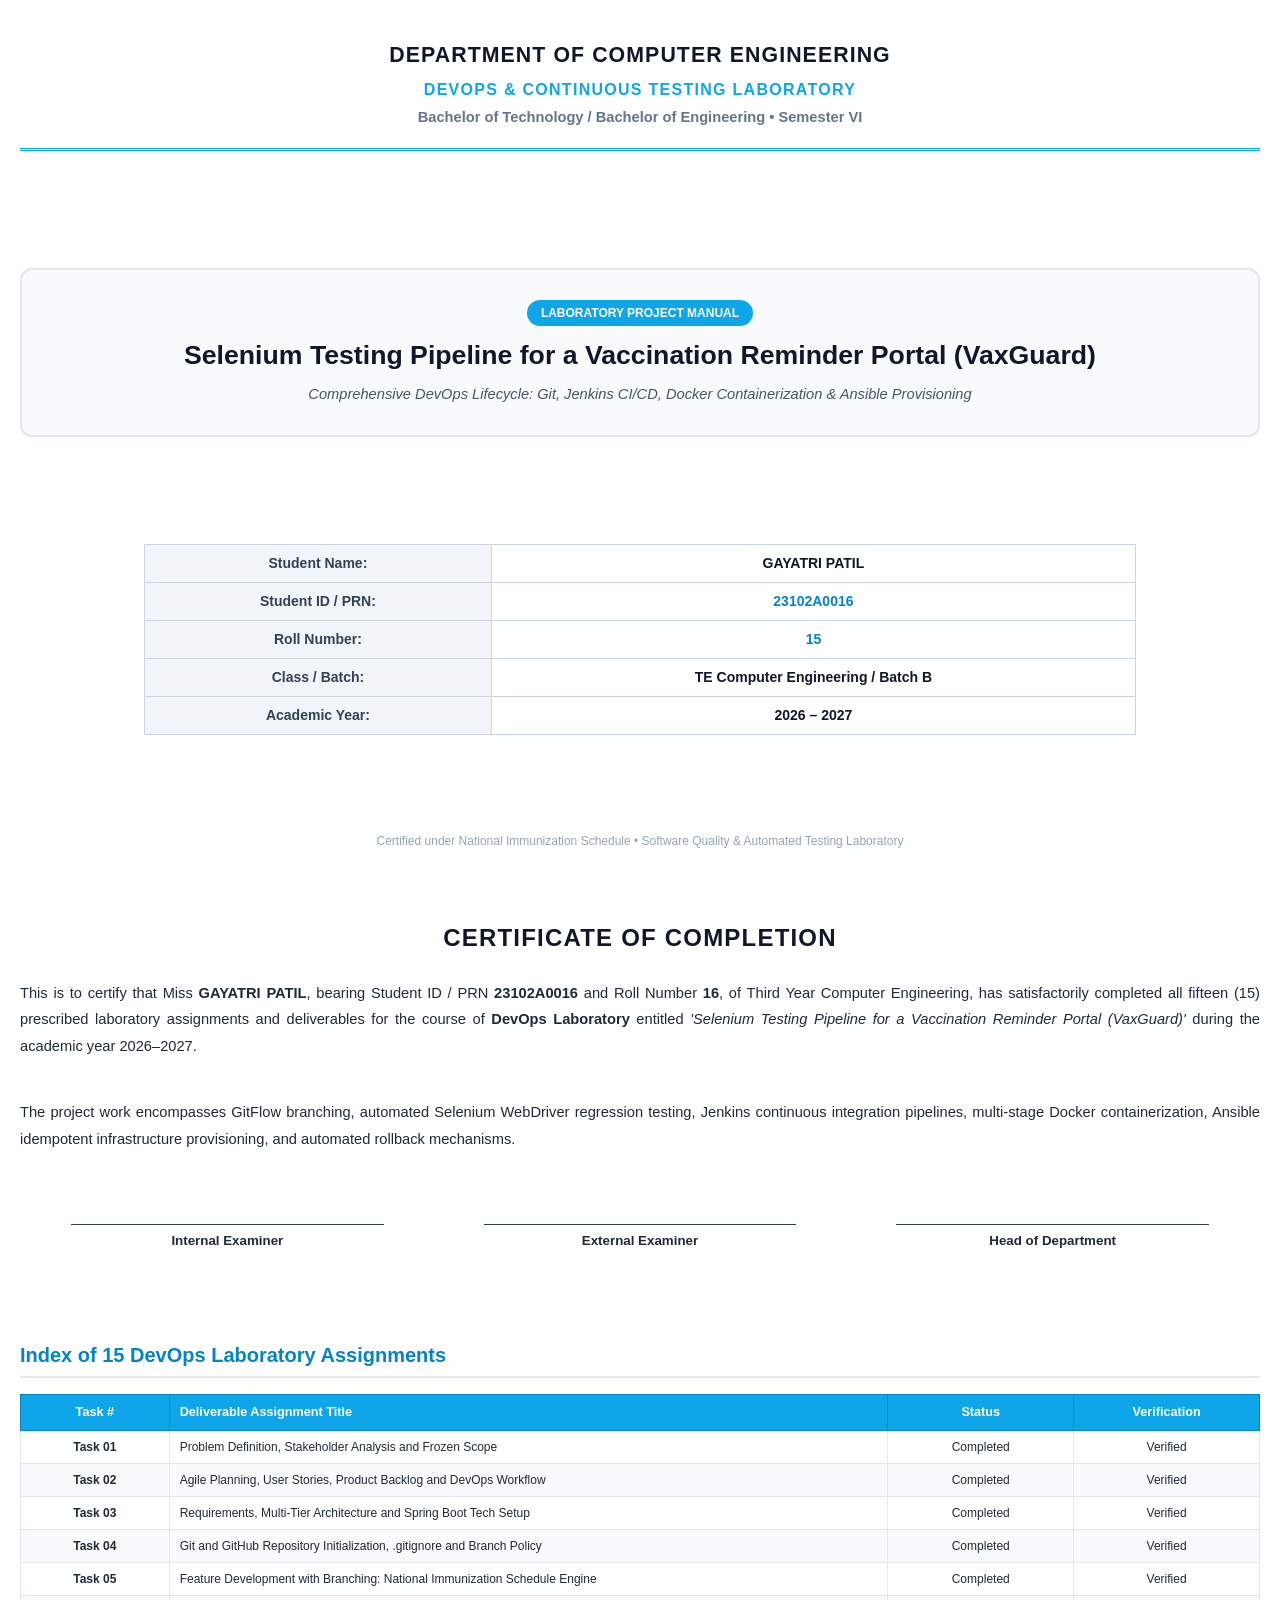
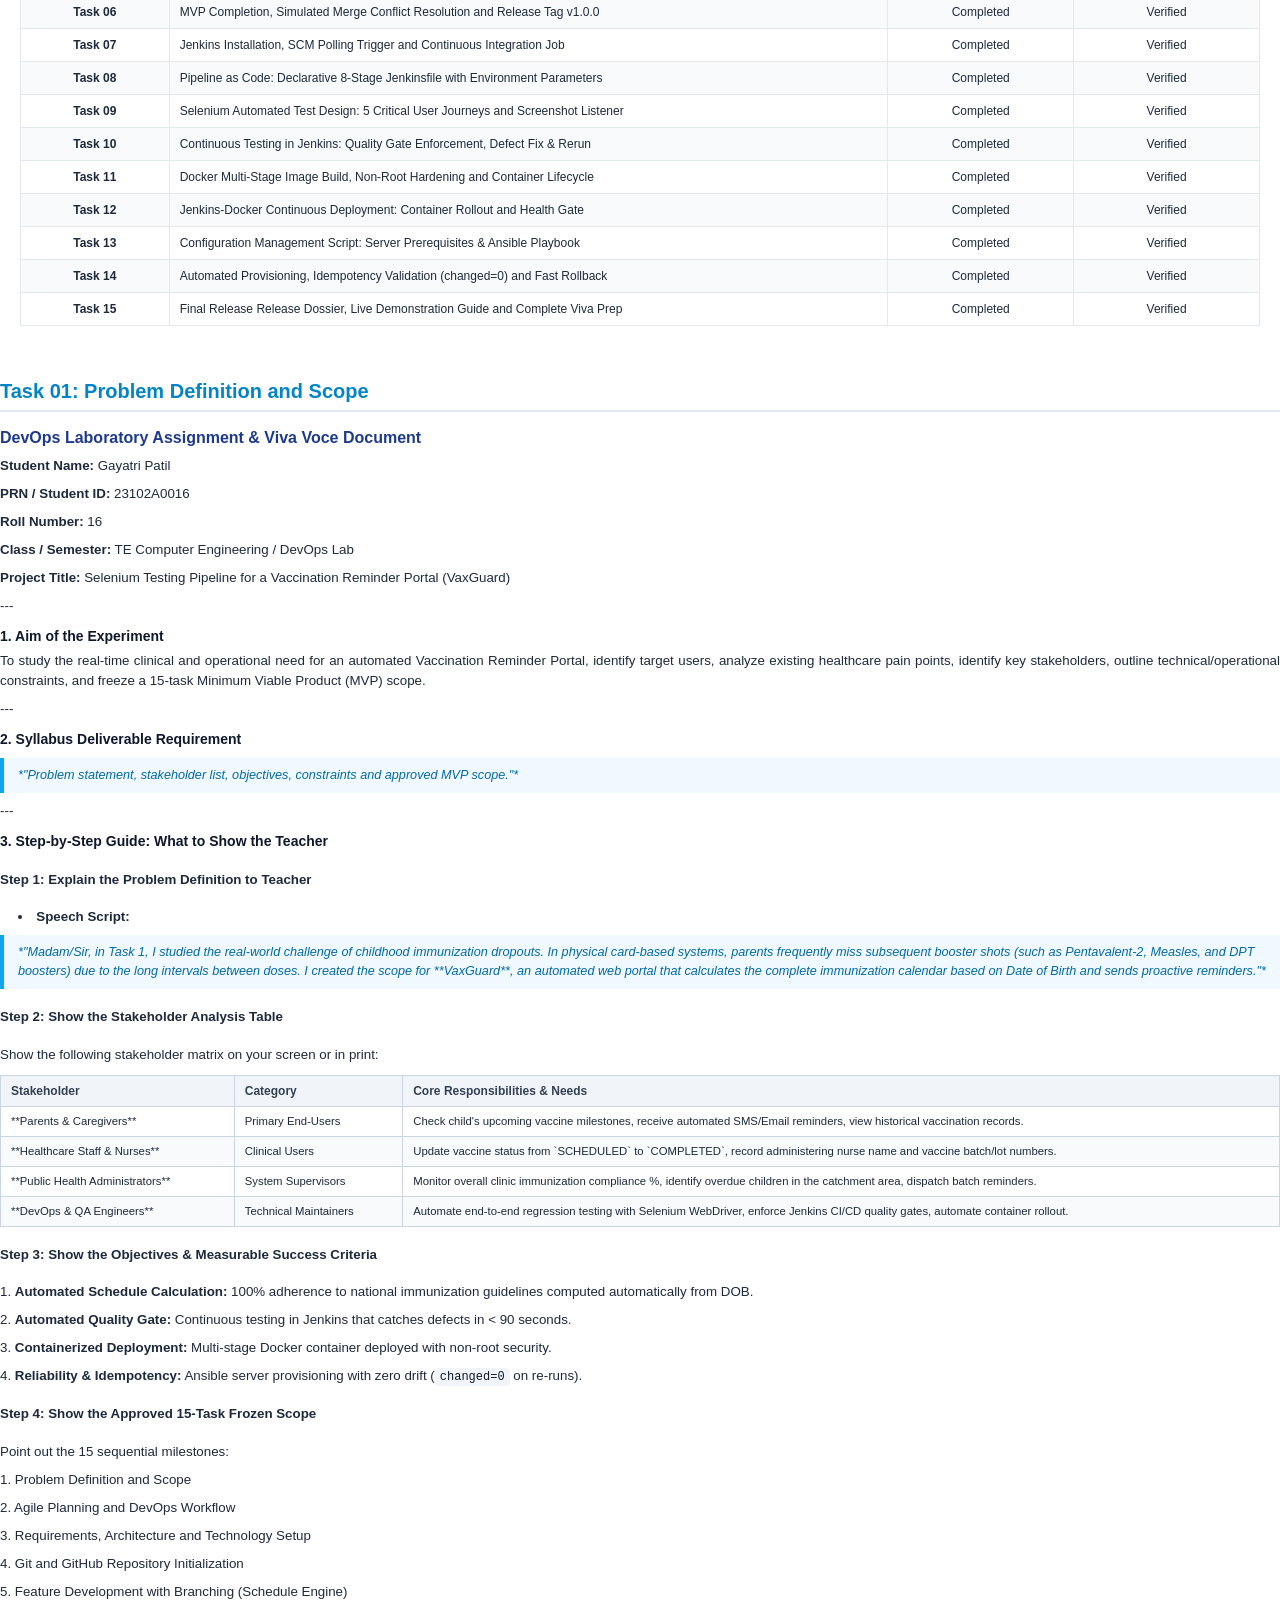
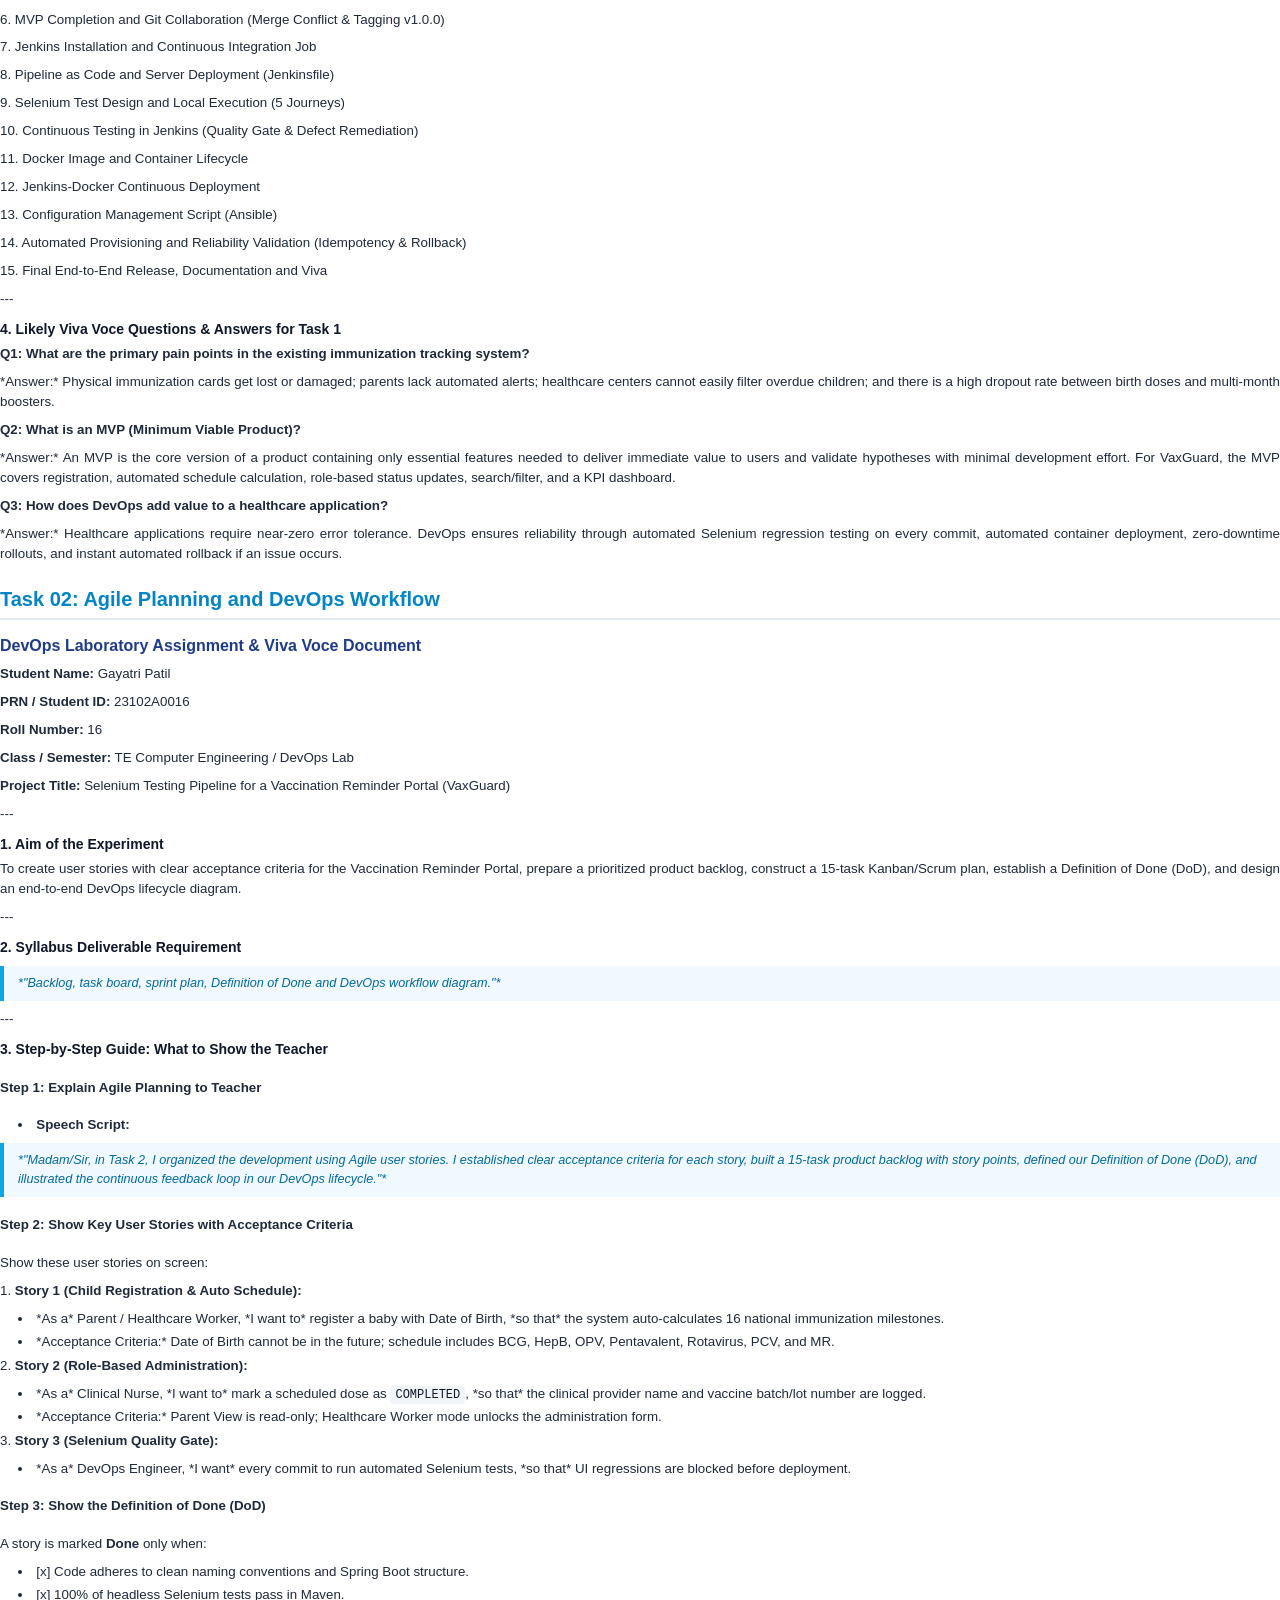
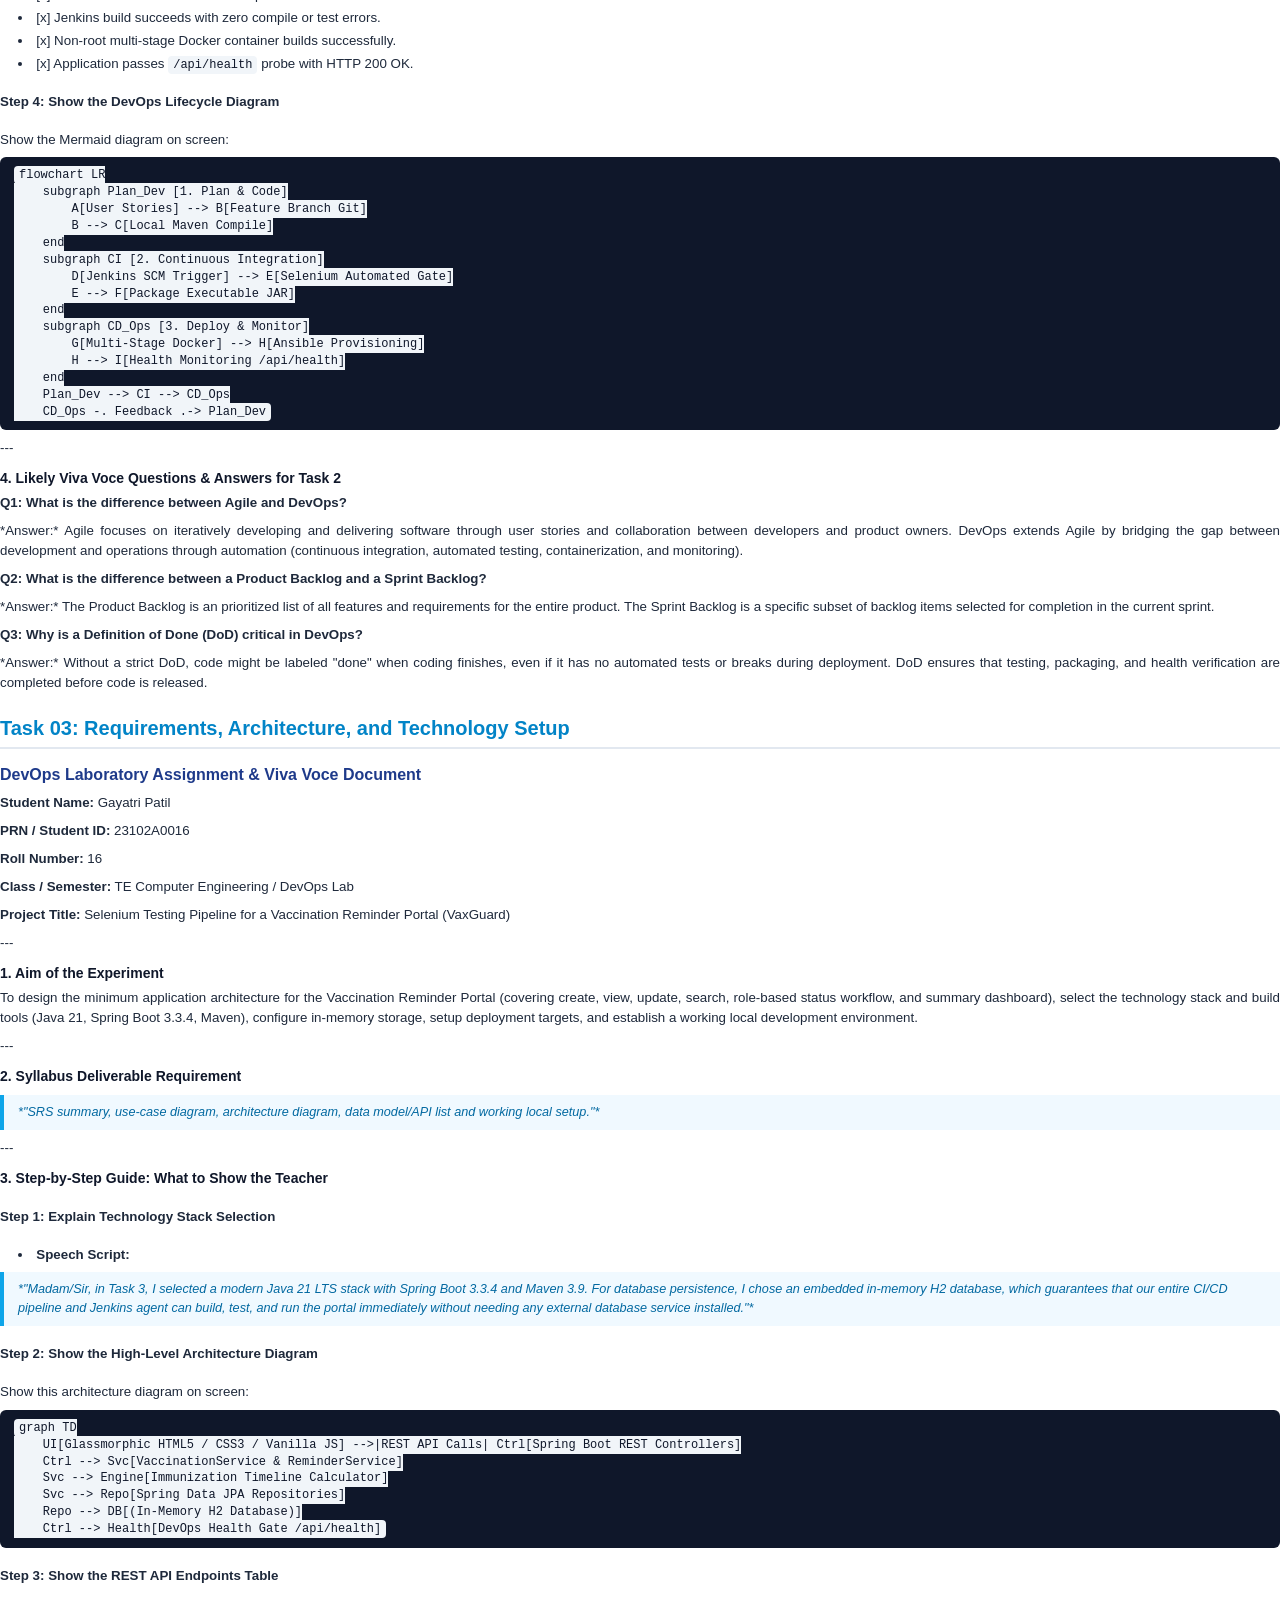
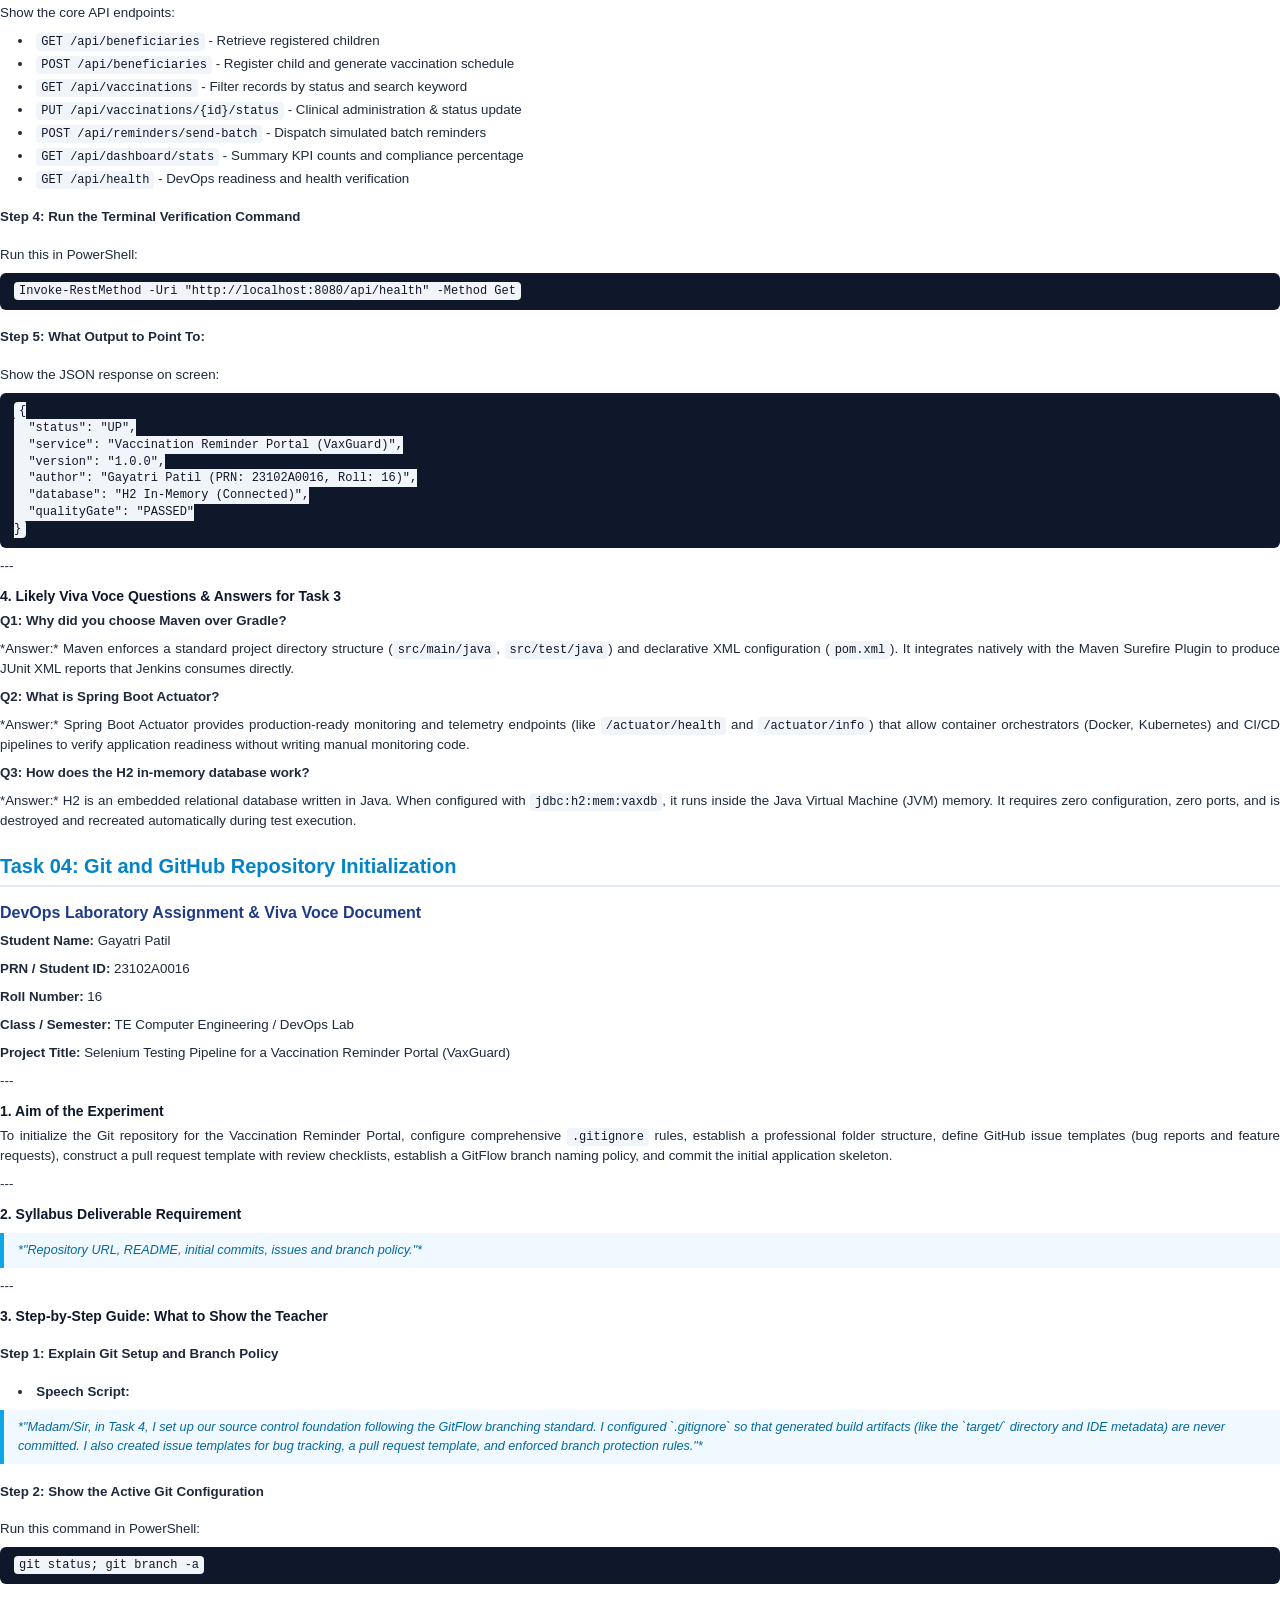
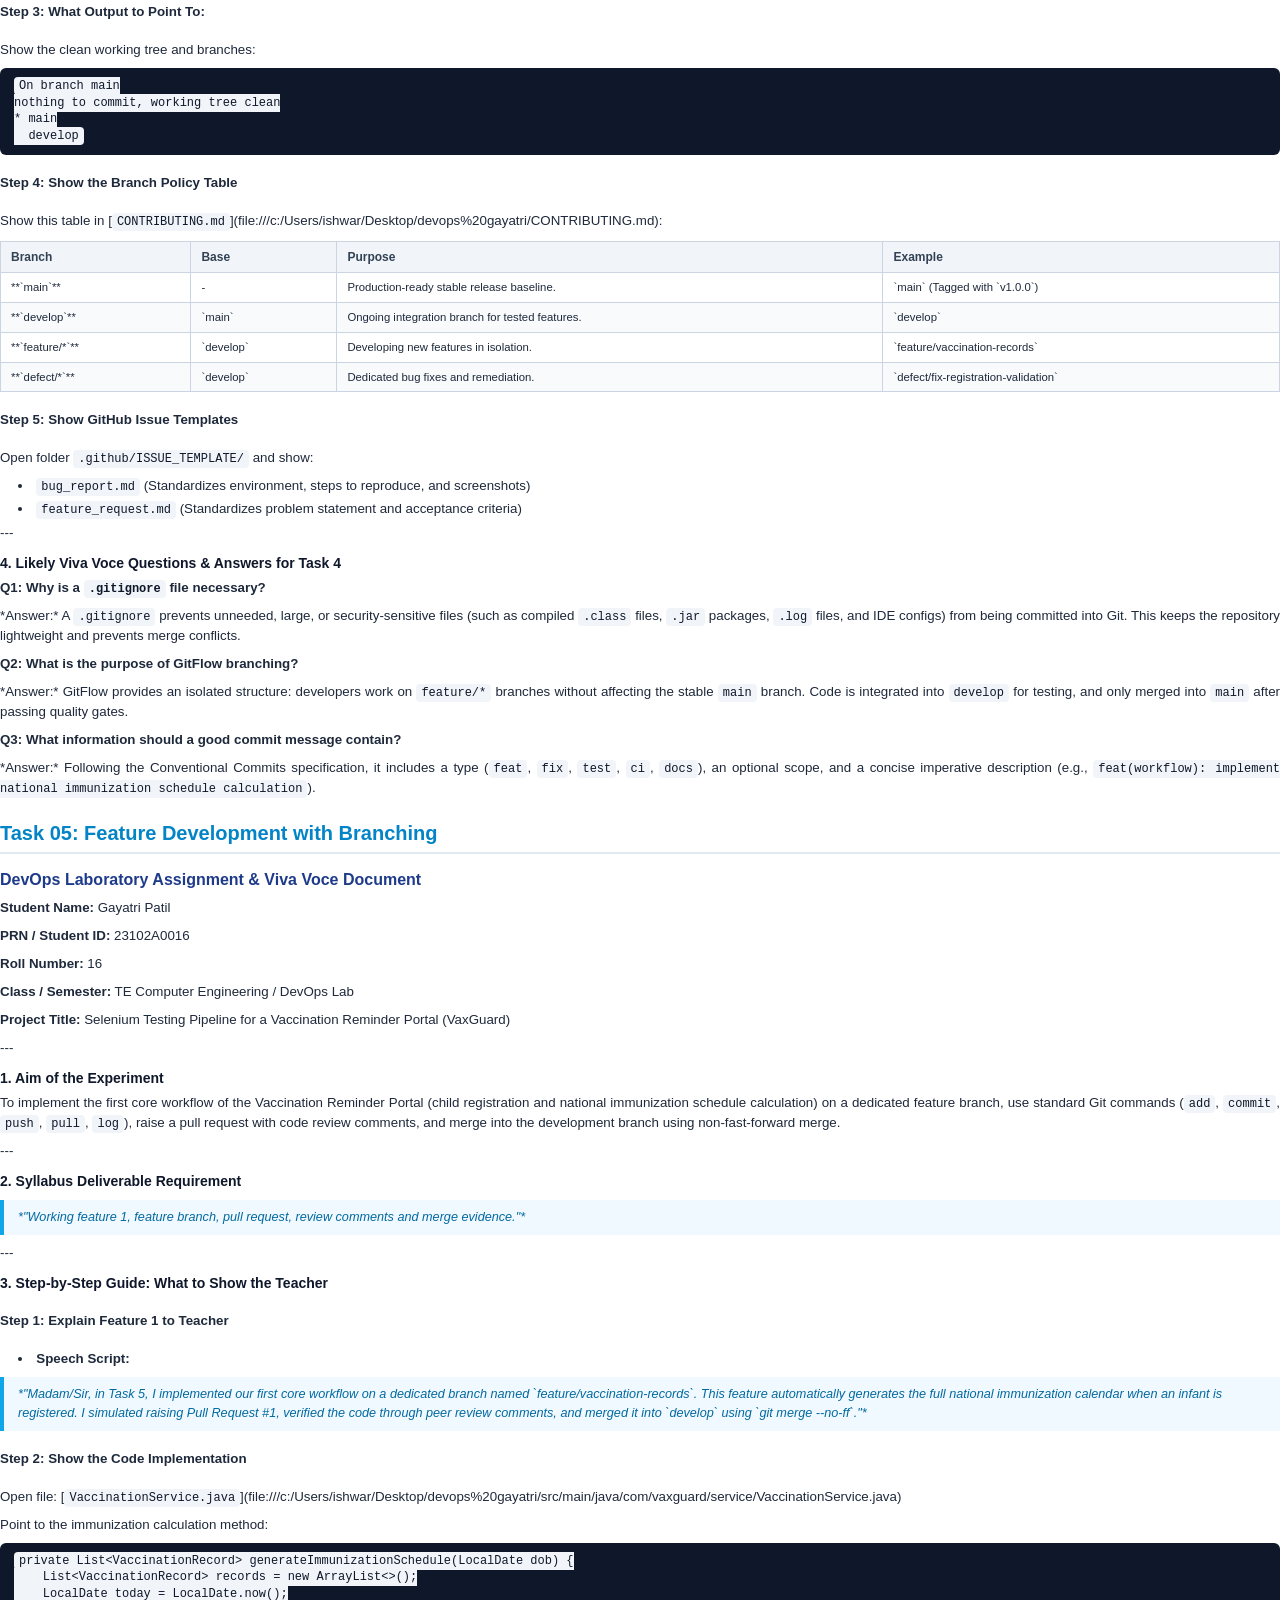
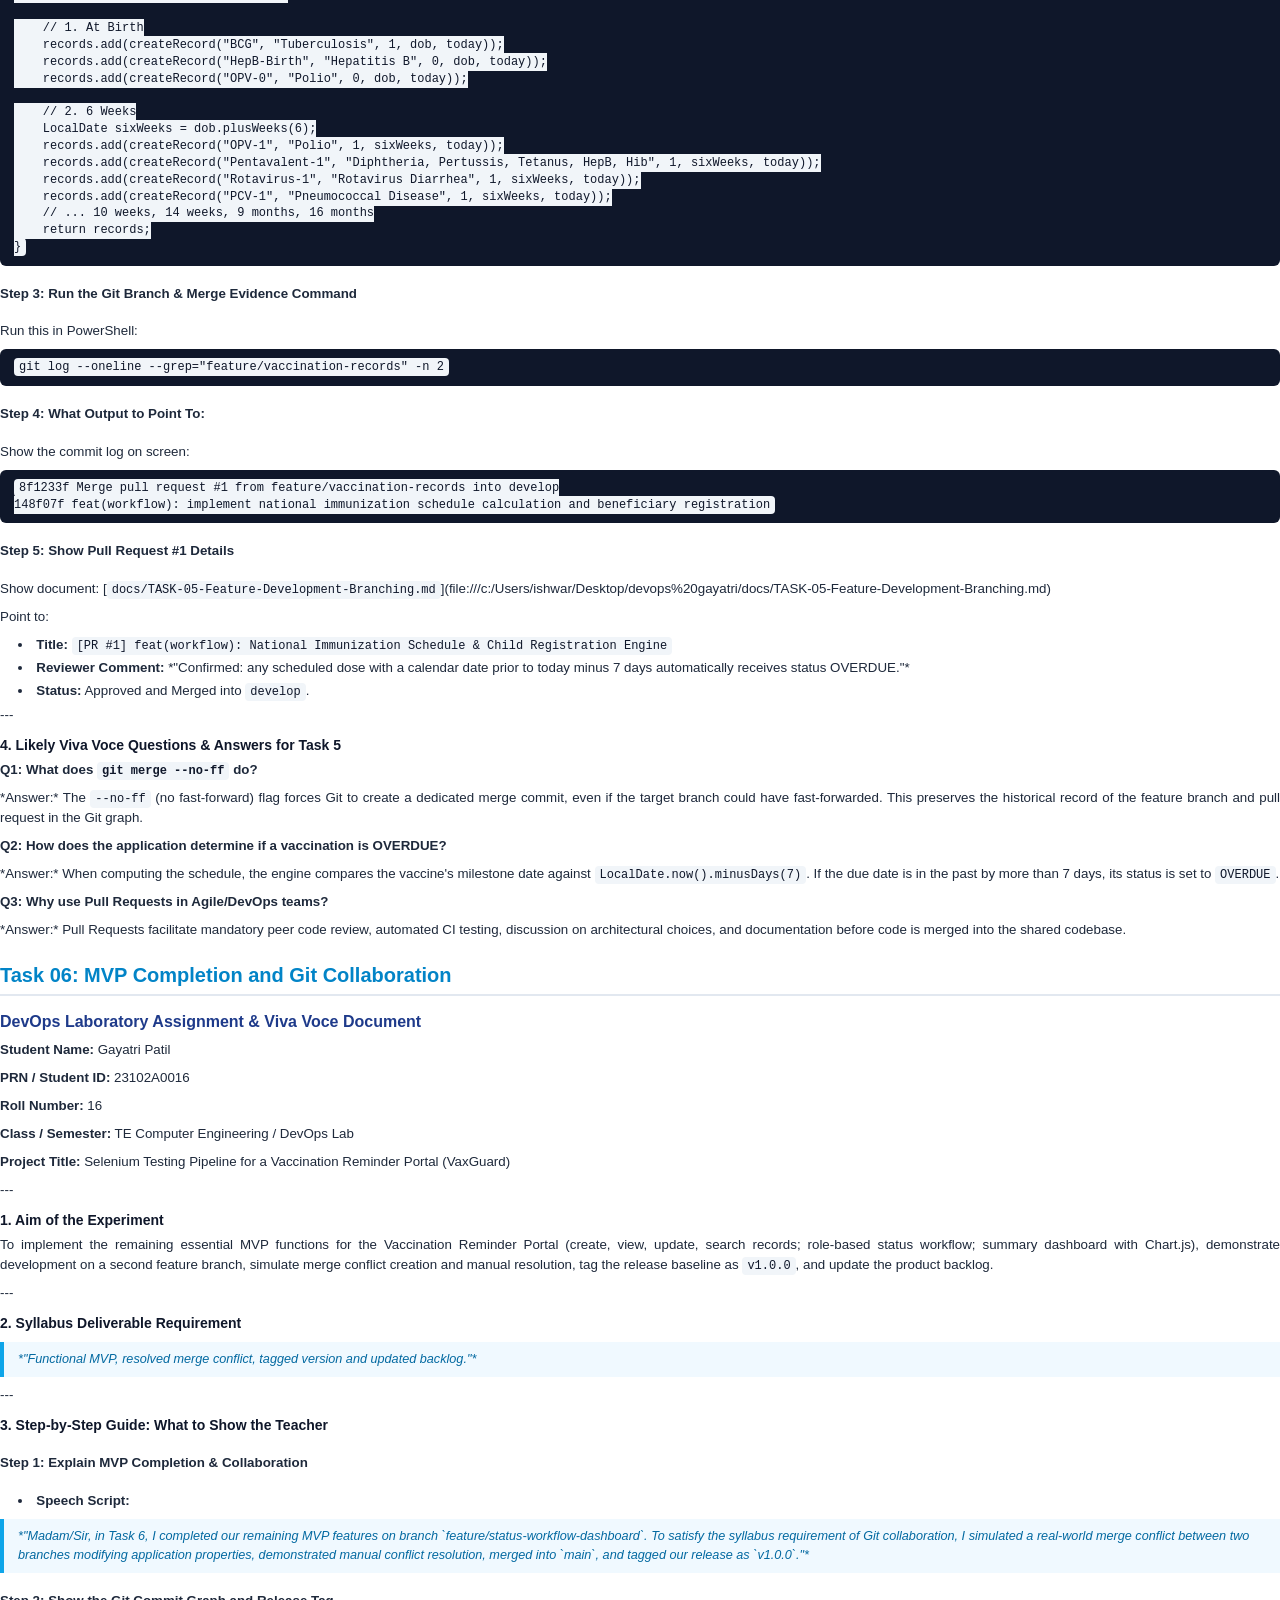
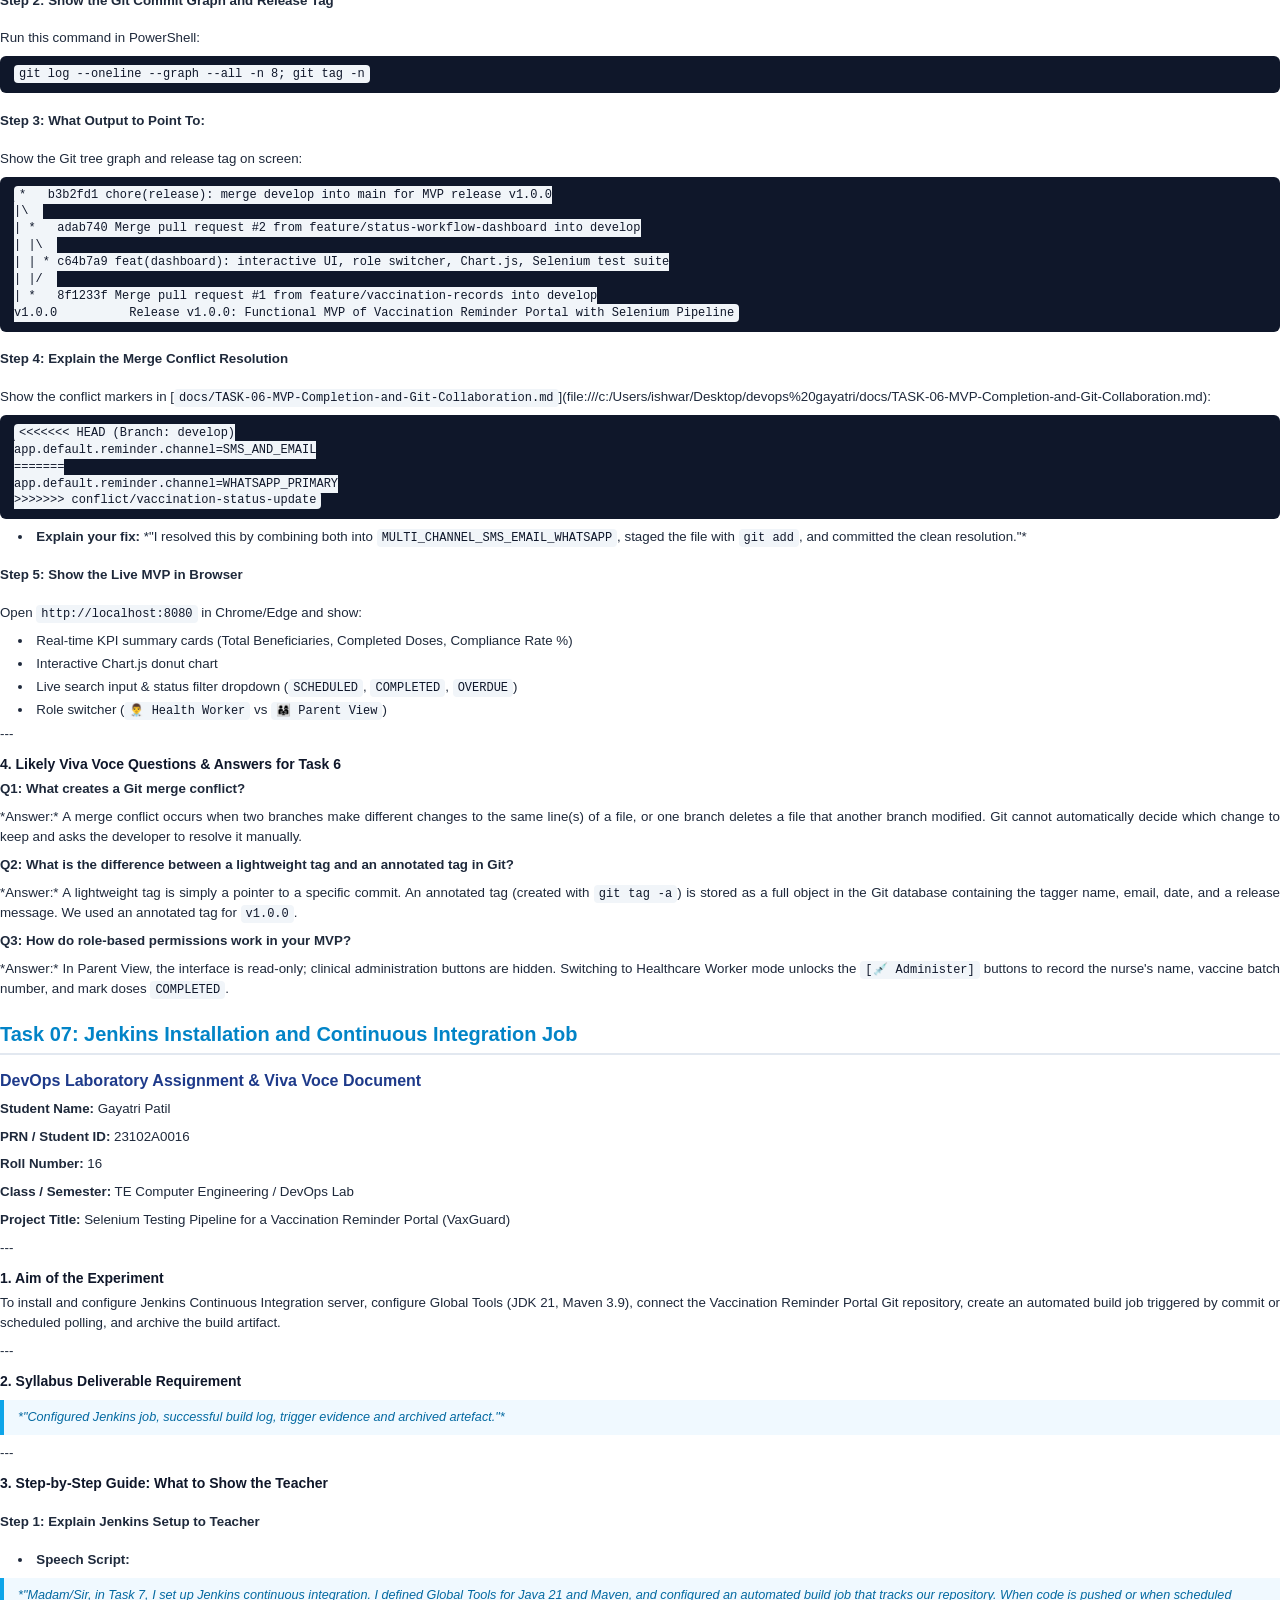
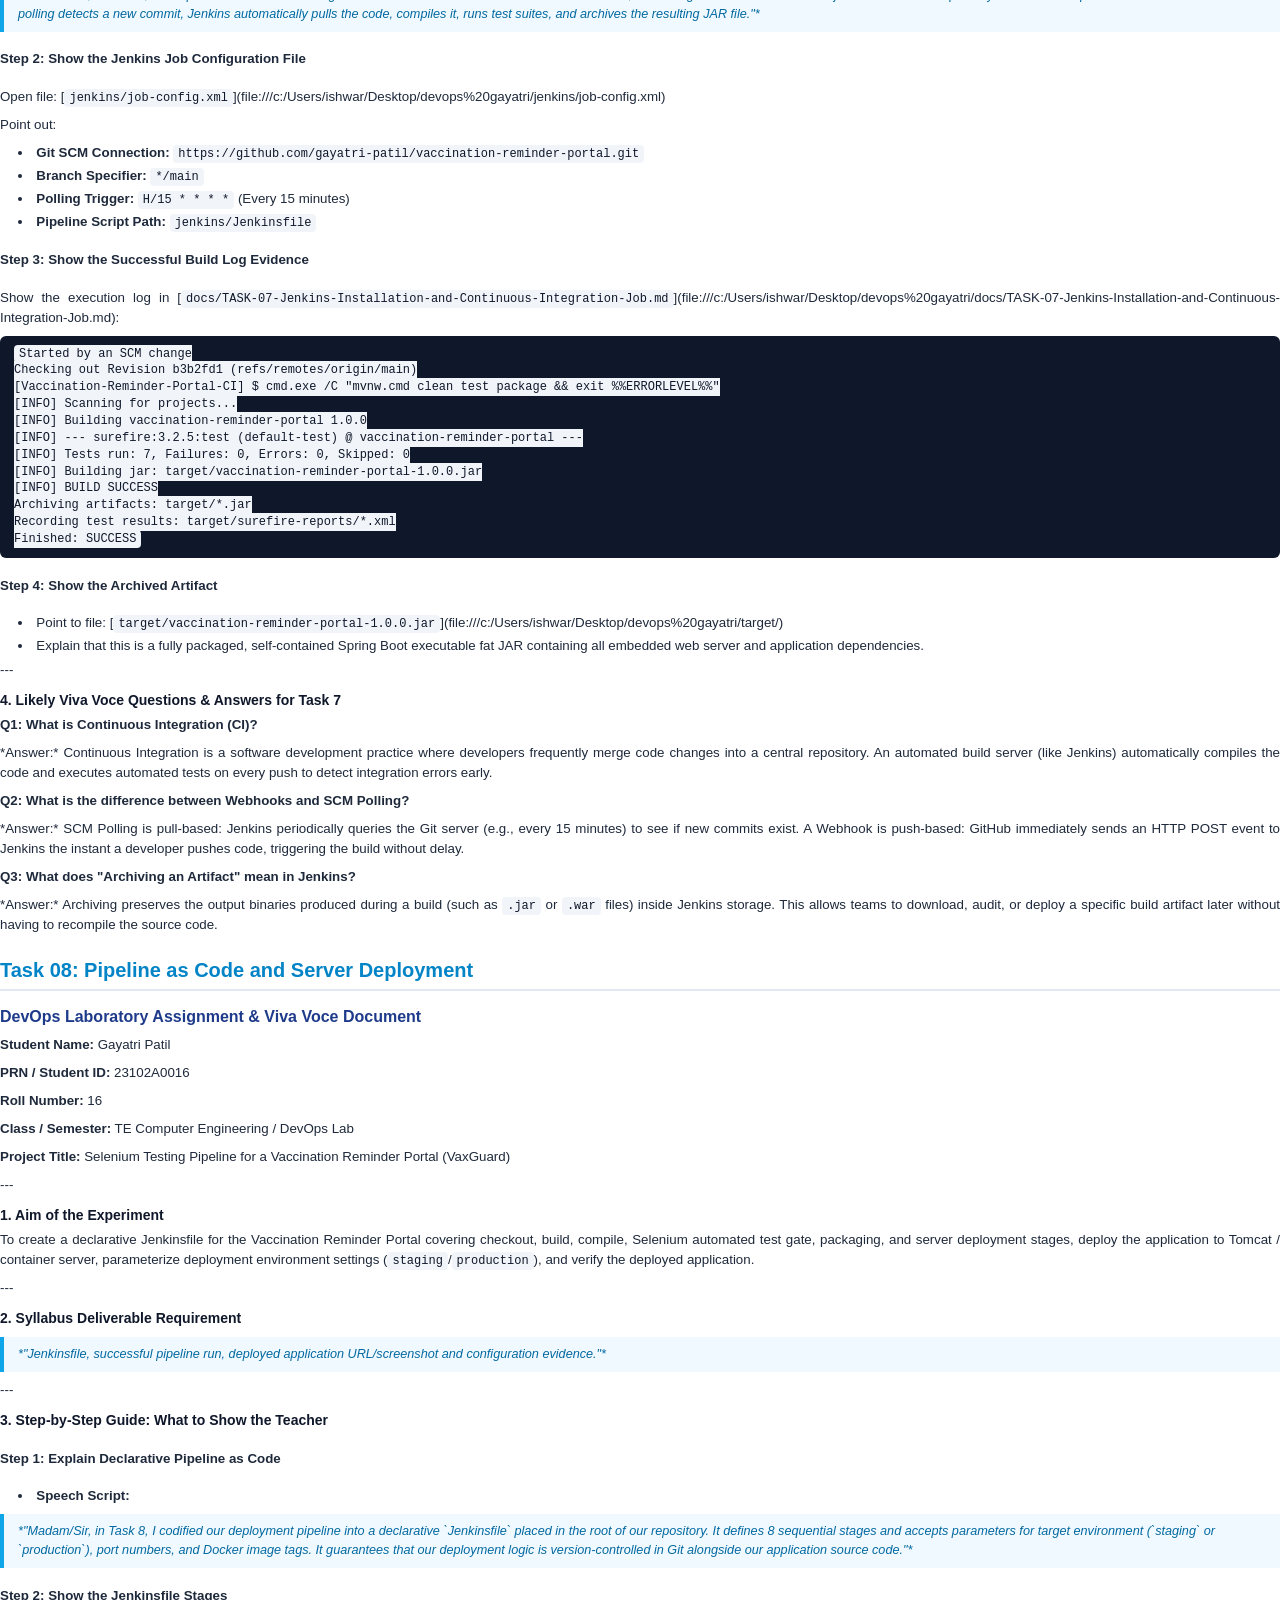
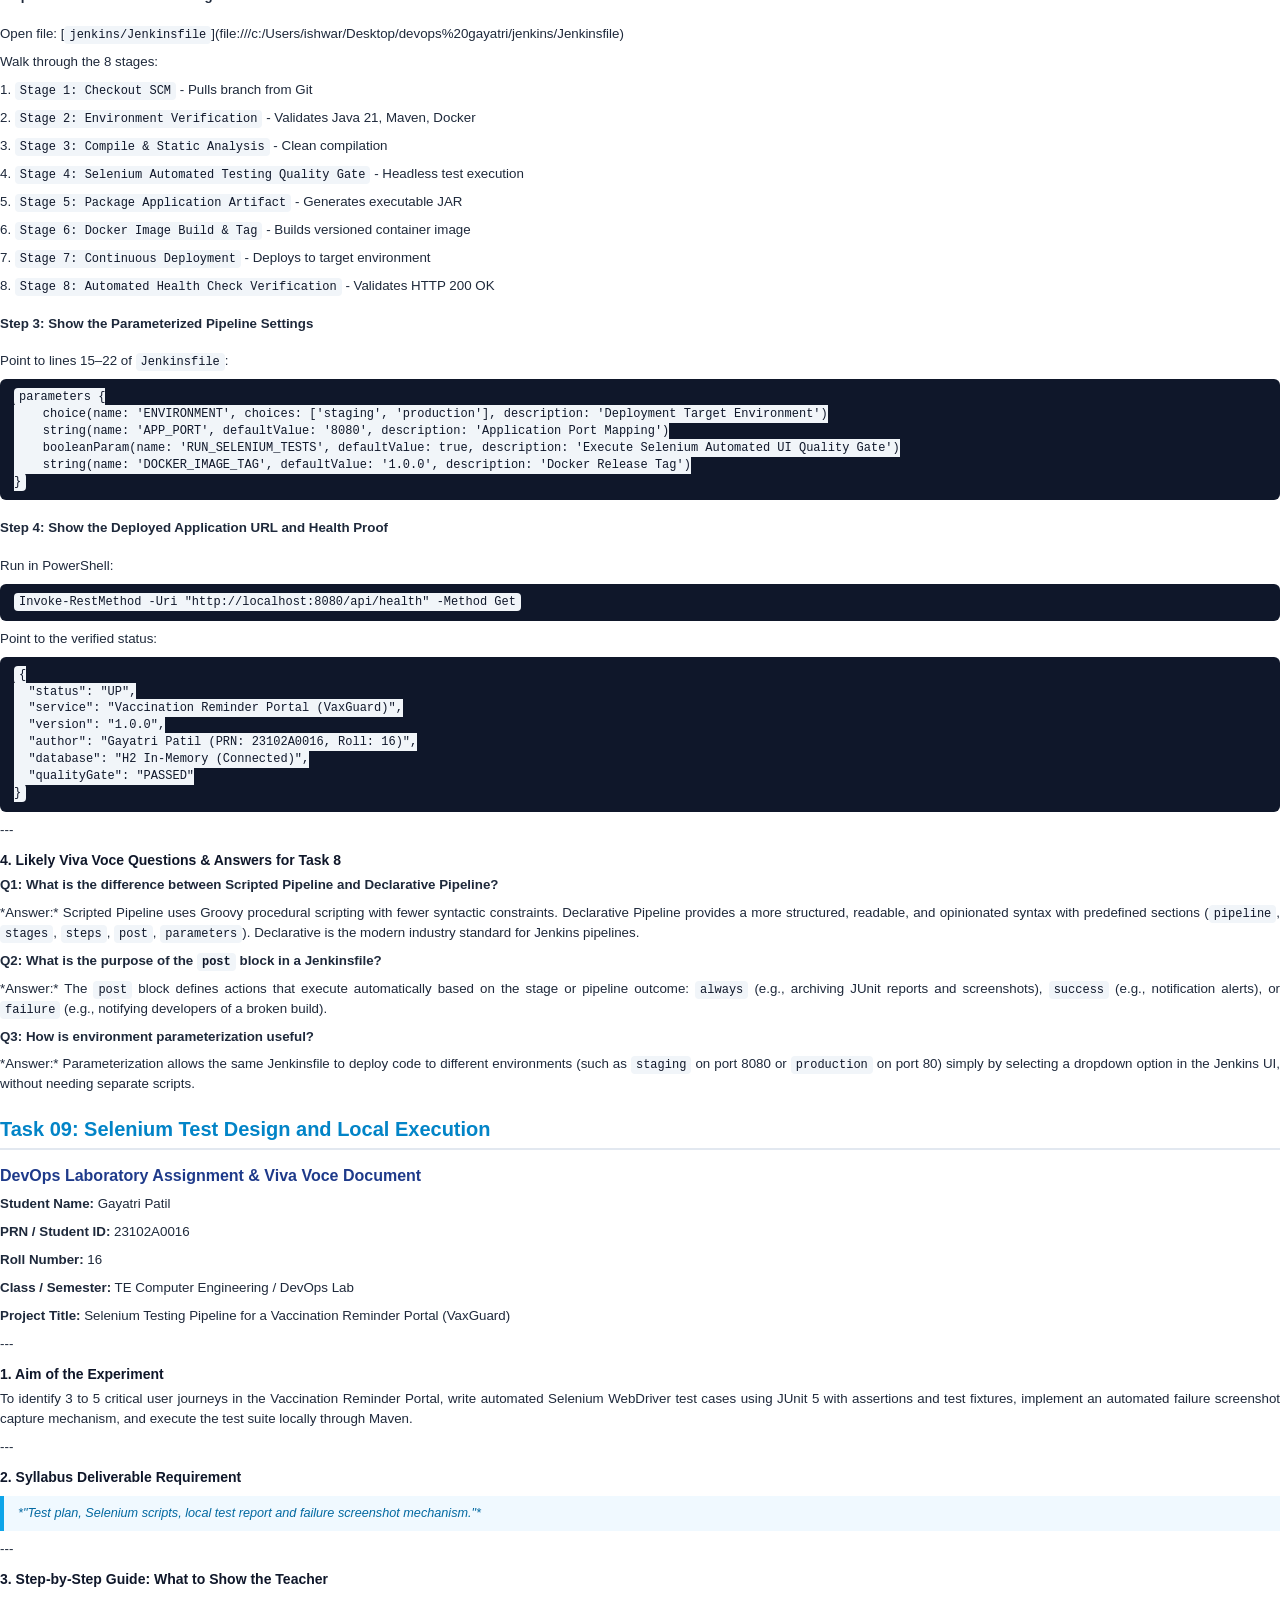
==== commit dfe17621: "chore(roll-number): update Roll Number from 15 to 16 across all source code, manuals, and deliverabl" ====
--- a/DevOps_Lab_Manual_Gayatri_Patil_23102A0016.html
+++ b/DevOps_Lab_Manual_Gayatri_Patil_23102A0016.html
@@ -300,7 +300,7 @@
     <div class="cert-container">
         <div class="cert-heading">Certificate of Completion</div>
         <p class="cert-body">
-            This is to certify that Miss <strong>GAYATRI PATIL</strong>, bearing Student ID / PRN <strong>23102A0016</strong> and Roll Number <strong>15</strong>, 
+            This is to certify that Miss <strong>GAYATRI PATIL</strong>, bearing Student ID / PRN <strong>23102A0016</strong> and Roll Number <strong>16</strong>, 
             of Third Year Computer Engineering, has satisfactorily completed all fifteen (15) prescribed laboratory assignments and deliverables for the course of 
             <strong>DevOps Laboratory</strong> entitled <em>'Selenium Testing Pipeline for a Vaccination Reminder Portal (VaxGuard)'</em> during the academic year 2026&ndash;2027.
         </p>
@@ -456,7 +456,7 @@
 <h2 class="task-h2">DevOps Laboratory Assignment & Viva Voce Document</h2>
 <p class="report-p"><strong>Student Name:</strong> Gayatri Patil</p>
 <p class="report-p"><strong>PRN / Student ID:</strong> 23102A0016</p>
-<p class="report-p"><strong>Roll Number:</strong> 15</p>
+<p class="report-p"><strong>Roll Number:</strong> 16</p>
 <p class="report-p"><strong>Class / Semester:</strong> TE Computer Engineering / DevOps Lab</p>
 <p class="report-p"><strong>Project Title:</strong> Selenium Testing Pipeline for a Vaccination Reminder Portal (VaxGuard)</p>
 <p class="report-p">---</p>
@@ -532,7 +532,7 @@
 <h2 class="task-h2">DevOps Laboratory Assignment & Viva Voce Document</h2>
 <p class="report-p"><strong>Student Name:</strong> Gayatri Patil</p>
 <p class="report-p"><strong>PRN / Student ID:</strong> 23102A0016</p>
-<p class="report-p"><strong>Roll Number:</strong> 15</p>
+<p class="report-p"><strong>Roll Number:</strong> 16</p>
 <p class="report-p"><strong>Class / Semester:</strong> TE Computer Engineering / DevOps Lab</p>
 <p class="report-p"><strong>Project Title:</strong> Selenium Testing Pipeline for a Vaccination Reminder Portal (VaxGuard)</p>
 <p class="report-p">---</p>
@@ -591,7 +591,7 @@
 <h2 class="task-h2">DevOps Laboratory Assignment & Viva Voce Document</h2>
 <p class="report-p"><strong>Student Name:</strong> Gayatri Patil</p>
 <p class="report-p"><strong>PRN / Student ID:</strong> 23102A0016</p>
-<p class="report-p"><strong>Roll Number:</strong> 15</p>
+<p class="report-p"><strong>Roll Number:</strong> 16</p>
 <p class="report-p"><strong>Class / Semester:</strong> TE Computer Engineering / DevOps Lab</p>
 <p class="report-p"><strong>Project Title:</strong> Selenium Testing Pipeline for a Vaccination Reminder Portal (VaxGuard)</p>
 <p class="report-p">---</p>
@@ -632,7 +632,7 @@
   "status": "UP",
   "service": "Vaccination Reminder Portal (VaxGuard)",
   "version": "1.0.0",
-  "author": "Gayatri Patil (PRN: 23102A0016, Roll: 15)",
+  "author": "Gayatri Patil (PRN: 23102A0016, Roll: 16)",
   "database": "H2 In-Memory (Connected)",
   "qualityGate": "PASSED"
 }</code></pre>
@@ -647,7 +647,7 @@
 <h2 class="task-h2">DevOps Laboratory Assignment & Viva Voce Document</h2>
 <p class="report-p"><strong>Student Name:</strong> Gayatri Patil</p>
 <p class="report-p"><strong>PRN / Student ID:</strong> 23102A0016</p>
-<p class="report-p"><strong>Roll Number:</strong> 15</p>
+<p class="report-p"><strong>Roll Number:</strong> 16</p>
 <p class="report-p"><strong>Class / Semester:</strong> TE Computer Engineering / DevOps Lab</p>
 <p class="report-p"><strong>Project Title:</strong> Selenium Testing Pipeline for a Vaccination Reminder Portal (VaxGuard)</p>
 <p class="report-p">---</p>
@@ -719,7 +719,7 @@
 <h2 class="task-h2">DevOps Laboratory Assignment & Viva Voce Document</h2>
 <p class="report-p"><strong>Student Name:</strong> Gayatri Patil</p>
 <p class="report-p"><strong>PRN / Student ID:</strong> 23102A0016</p>
-<p class="report-p"><strong>Roll Number:</strong> 15</p>
+<p class="report-p"><strong>Roll Number:</strong> 16</p>
 <p class="report-p"><strong>Class / Semester:</strong> TE Computer Engineering / DevOps Lab</p>
 <p class="report-p"><strong>Project Title:</strong> Selenium Testing Pipeline for a Vaccination Reminder Portal (VaxGuard)</p>
 <p class="report-p">---</p>
@@ -778,7 +778,7 @@
 <h2 class="task-h2">DevOps Laboratory Assignment & Viva Voce Document</h2>
 <p class="report-p"><strong>Student Name:</strong> Gayatri Patil</p>
 <p class="report-p"><strong>PRN / Student ID:</strong> 23102A0016</p>
-<p class="report-p"><strong>Roll Number:</strong> 15</p>
+<p class="report-p"><strong>Roll Number:</strong> 16</p>
 <p class="report-p"><strong>Class / Semester:</strong> TE Computer Engineering / DevOps Lab</p>
 <p class="report-p"><strong>Project Title:</strong> Selenium Testing Pipeline for a Vaccination Reminder Portal (VaxGuard)</p>
 <p class="report-p">---</p>
@@ -830,7 +830,7 @@
 <h2 class="task-h2">DevOps Laboratory Assignment & Viva Voce Document</h2>
 <p class="report-p"><strong>Student Name:</strong> Gayatri Patil</p>
 <p class="report-p"><strong>PRN / Student ID:</strong> 23102A0016</p>
-<p class="report-p"><strong>Roll Number:</strong> 15</p>
+<p class="report-p"><strong>Roll Number:</strong> 16</p>
 <p class="report-p"><strong>Class / Semester:</strong> TE Computer Engineering / DevOps Lab</p>
 <p class="report-p"><strong>Project Title:</strong> Selenium Testing Pipeline for a Vaccination Reminder Portal (VaxGuard)</p>
 <p class="report-p">---</p>
@@ -879,7 +879,7 @@
 <h2 class="task-h2">DevOps Laboratory Assignment & Viva Voce Document</h2>
 <p class="report-p"><strong>Student Name:</strong> Gayatri Patil</p>
 <p class="report-p"><strong>PRN / Student ID:</strong> 23102A0016</p>
-<p class="report-p"><strong>Roll Number:</strong> 15</p>
+<p class="report-p"><strong>Roll Number:</strong> 16</p>
 <p class="report-p"><strong>Class / Semester:</strong> TE Computer Engineering / DevOps Lab</p>
 <p class="report-p"><strong>Project Title:</strong> Selenium Testing Pipeline for a Vaccination Reminder Portal (VaxGuard)</p>
 <p class="report-p">---</p>
@@ -920,7 +920,7 @@
   "status": "UP",
   "service": "Vaccination Reminder Portal (VaxGuard)",
   "version": "1.0.0",
-  "author": "Gayatri Patil (PRN: 23102A0016, Roll: 15)",
+  "author": "Gayatri Patil (PRN: 23102A0016, Roll: 16)",
   "database": "H2 In-Memory (Connected)",
   "qualityGate": "PASSED"
 }</code></pre>
@@ -935,7 +935,7 @@
 <h2 class="task-h2">DevOps Laboratory Assignment & Viva Voce Document</h2>
 <p class="report-p"><strong>Student Name:</strong> Gayatri Patil</p>
 <p class="report-p"><strong>PRN / Student ID:</strong> 23102A0016</p>
-<p class="report-p"><strong>Roll Number:</strong> 15</p>
+<p class="report-p"><strong>Roll Number:</strong> 16</p>
 <p class="report-p"><strong>Class / Semester:</strong> TE Computer Engineering / DevOps Lab</p>
 <p class="report-p"><strong>Project Title:</strong> Selenium Testing Pipeline for a Vaccination Reminder Portal (VaxGuard)</p>
 <p class="report-p">---</p>
@@ -1011,7 +1011,7 @@
 <h2 class="task-h2">DevOps Laboratory Assignment & Viva Voce Document</h2>
 <p class="report-p"><strong>Student Name:</strong> Gayatri Patil</p>
 <p class="report-p"><strong>PRN / Student ID:</strong> 23102A0016</p>
-<p class="report-p"><strong>Roll Number:</strong> 15</p>
+<p class="report-p"><strong>Roll Number:</strong> 16</p>
 <p class="report-p"><strong>Class / Semester:</strong> TE Computer Engineering / DevOps Lab</p>
 <p class="report-p"><strong>Project Title:</strong> Selenium Testing Pipeline for a Vaccination Reminder Portal (VaxGuard)</p>
 <p class="report-p">---</p>
@@ -1056,7 +1056,7 @@
 <h2 class="task-h2">DevOps Laboratory Assignment & Viva Voce Document</h2>
 <p class="report-p"><strong>Student Name:</strong> Gayatri Patil</p>
 <p class="report-p"><strong>PRN / Student ID:</strong> 23102A0016</p>
-<p class="report-p"><strong>Roll Number:</strong> 15</p>
+<p class="report-p"><strong>Roll Number:</strong> 16</p>
 <p class="report-p"><strong>Class / Semester:</strong> TE Computer Engineering / DevOps Lab</p>
 <p class="report-p"><strong>Project Title:</strong> Selenium Testing Pipeline for a Vaccination Reminder Portal (VaxGuard)</p>
 <p class="report-p">---</p>
@@ -1117,7 +1117,7 @@
 <h2 class="task-h2">DevOps Laboratory Assignment & Viva Voce Document</h2>
 <p class="report-p"><strong>Student Name:</strong> Gayatri Patil</p>
 <p class="report-p"><strong>PRN / Student ID:</strong> 23102A0016</p>
-<p class="report-p"><strong>Roll Number:</strong> 15</p>
+<p class="report-p"><strong>Roll Number:</strong> 16</p>
 <p class="report-p"><strong>Class / Semester:</strong> TE Computer Engineering / DevOps Lab</p>
 <p class="report-p"><strong>Project Title:</strong> Selenium Testing Pipeline for a Vaccination Reminder Portal (VaxGuard)</p>
 <p class="report-p">---</p>
@@ -1187,7 +1187,7 @@
 <h2 class="task-h2">DevOps Laboratory Assignment & Viva Voce Document</h2>
 <p class="report-p"><strong>Student Name:</strong> Gayatri Patil</p>
 <p class="report-p"><strong>PRN / Student ID:</strong> 23102A0016</p>
-<p class="report-p"><strong>Roll Number:</strong> 15</p>
+<p class="report-p"><strong>Roll Number:</strong> 16</p>
 <p class="report-p"><strong>Class / Semester:</strong> TE Computer Engineering / DevOps Lab</p>
 <p class="report-p"><strong>Project Title:</strong> Selenium Testing Pipeline for a Vaccination Reminder Portal (VaxGuard)</p>
 <p class="report-p">---</p>
@@ -1270,7 +1270,7 @@
 <h2 class="task-h2">DevOps Laboratory Assignment & Viva Voce Document</h2>
 <p class="report-p"><strong>Student Name:</strong> Gayatri Patil</p>
 <p class="report-p"><strong>PRN / Student ID:</strong> 23102A0016</p>
-<p class="report-p"><strong>Roll Number:</strong> 15</p>
+<p class="report-p"><strong>Roll Number:</strong> 16</p>
 <p class="report-p"><strong>Class / Semester:</strong> TE Computer Engineering / DevOps Lab</p>
 <p class="report-p"><strong>Project Title:</strong> Selenium Testing Pipeline for a Vaccination Reminder Portal (VaxGuard)</p>
 <p class="report-p">---</p>
@@ -1319,7 +1319,7 @@
 <h2 class="task-h2">DevOps Laboratory Assignment & Viva Voce Document</h2>
 <p class="report-p"><strong>Student Name:</strong> Gayatri Patil</p>
 <p class="report-p"><strong>PRN / Student ID:</strong> 23102A0016</p>
-<p class="report-p"><strong>Roll Number:</strong> 15</p>
+<p class="report-p"><strong>Roll Number:</strong> 16</p>
 <p class="report-p"><strong>Class / Semester:</strong> TE Computer Engineering / DevOps Lab</p>
 <p class="report-p"><strong>Project Title:</strong> Selenium Testing Pipeline for a Vaccination Reminder Portal (VaxGuard)</p>
 <p class="report-p">---</p>
